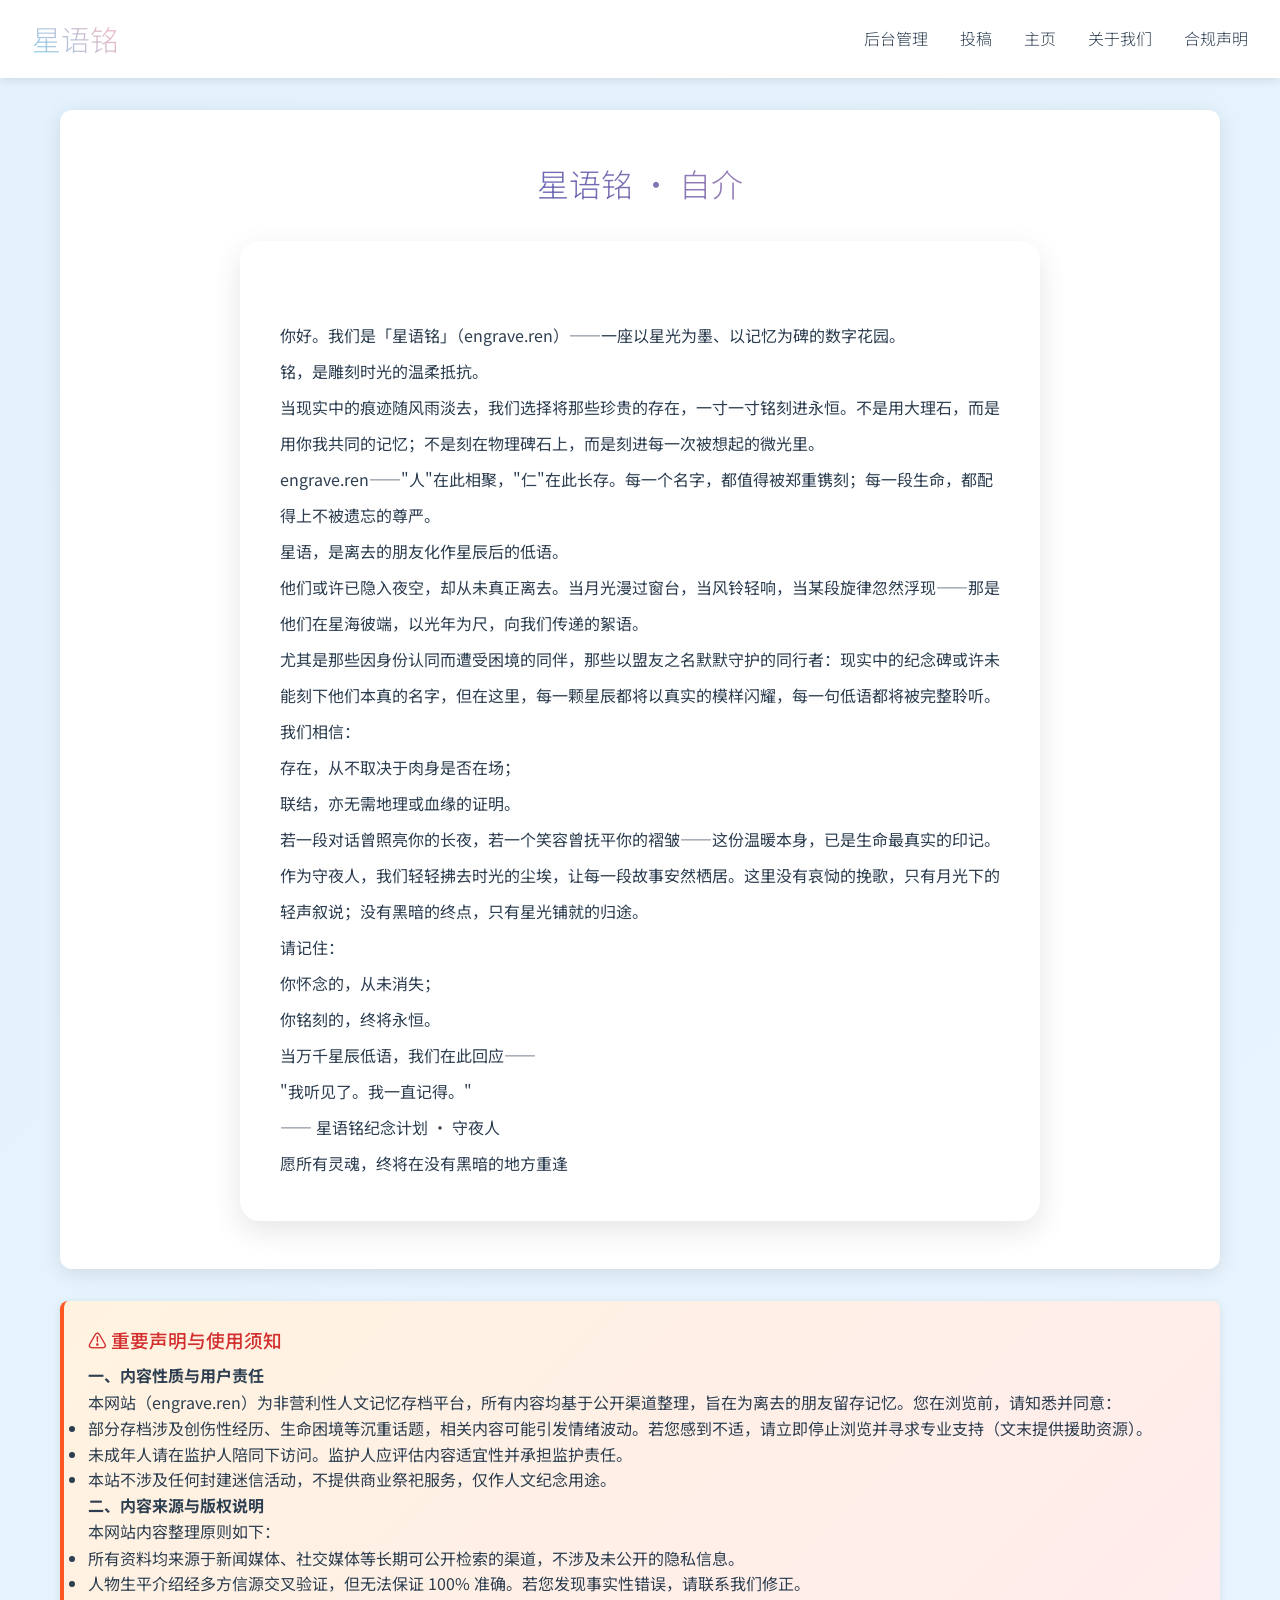
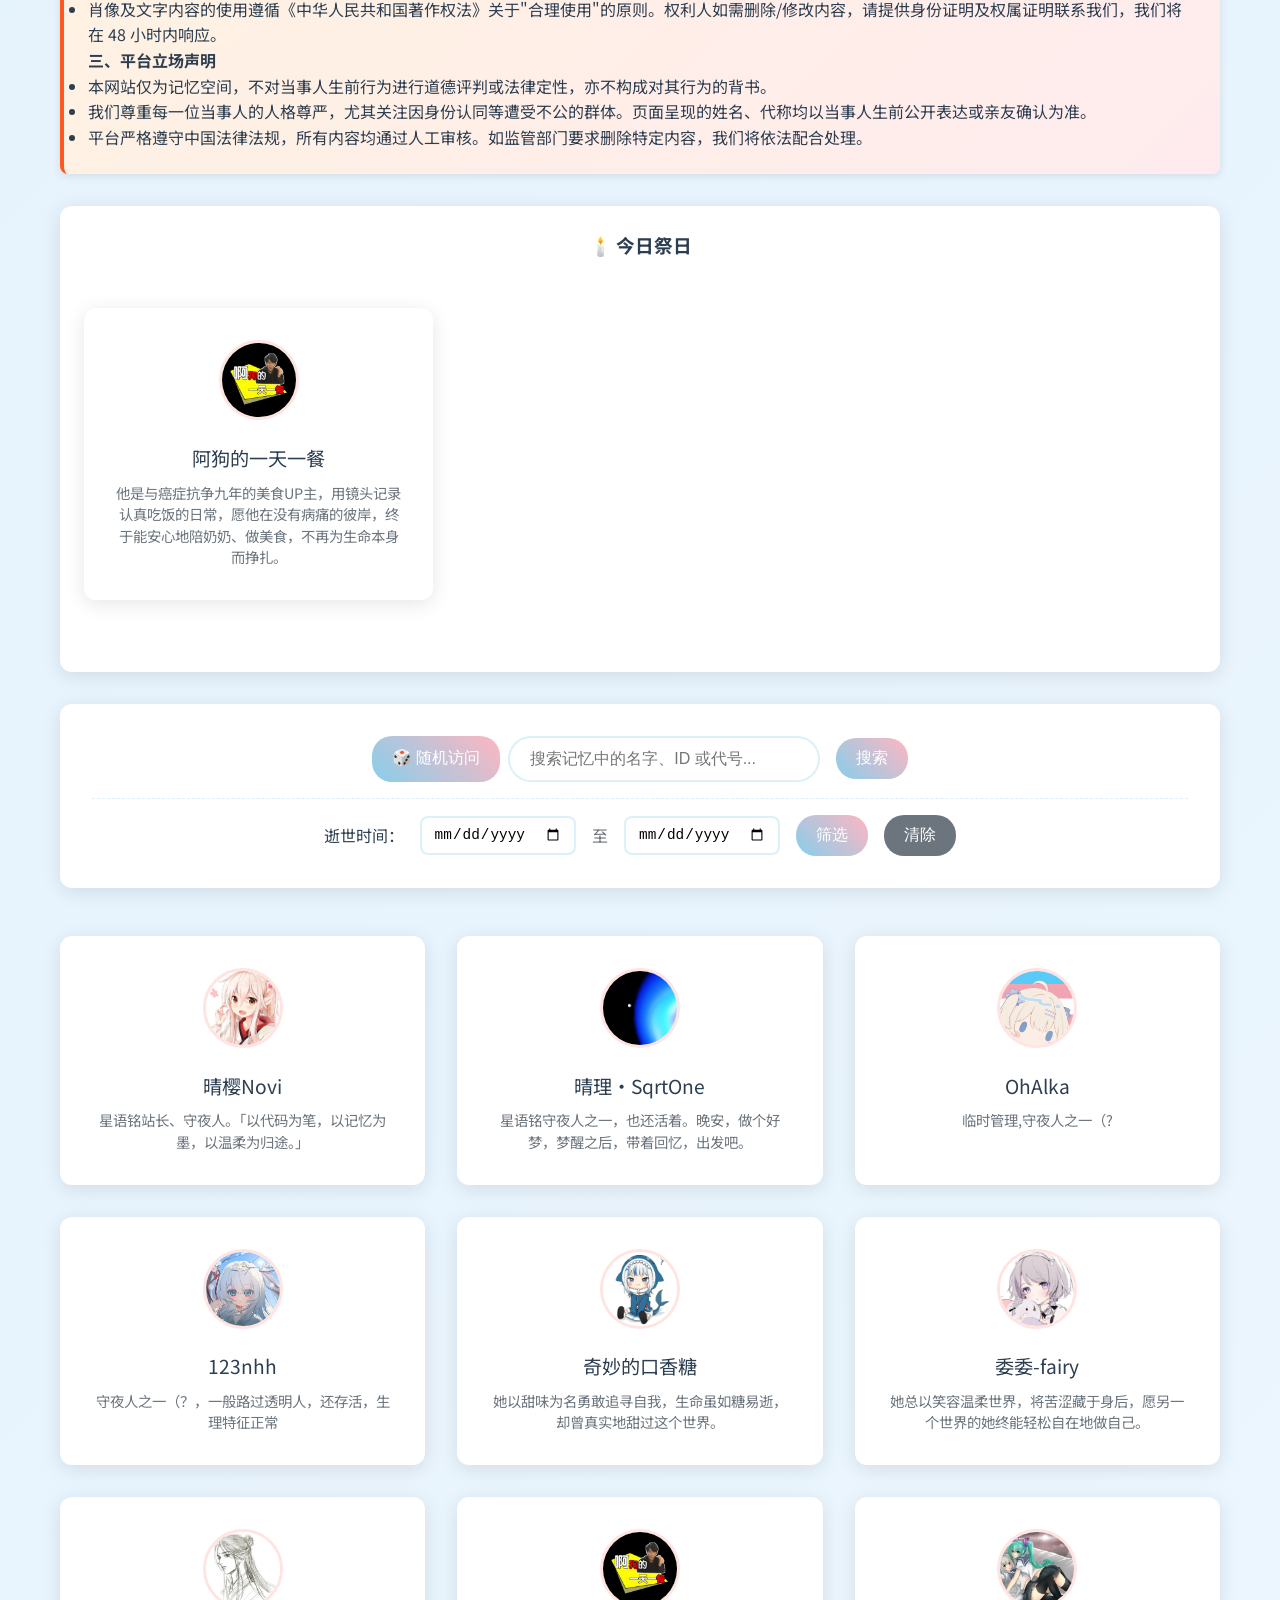
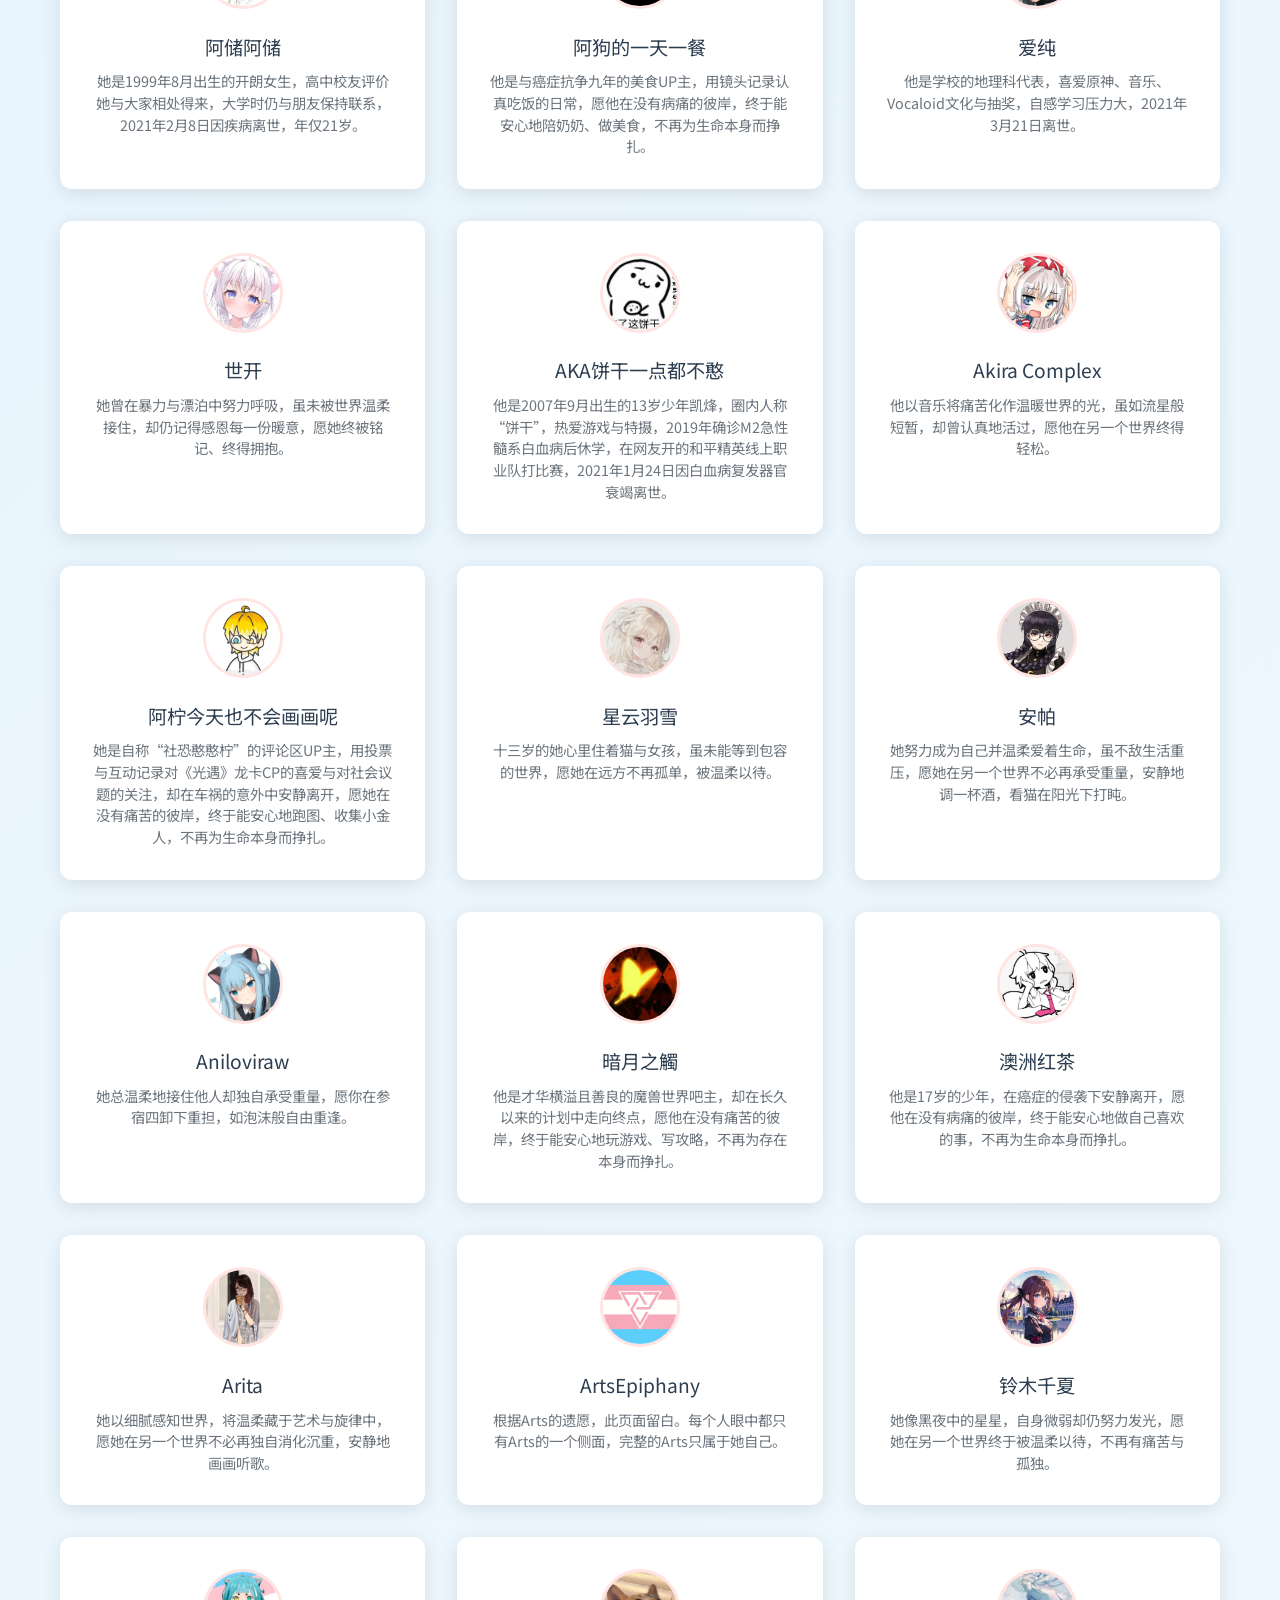
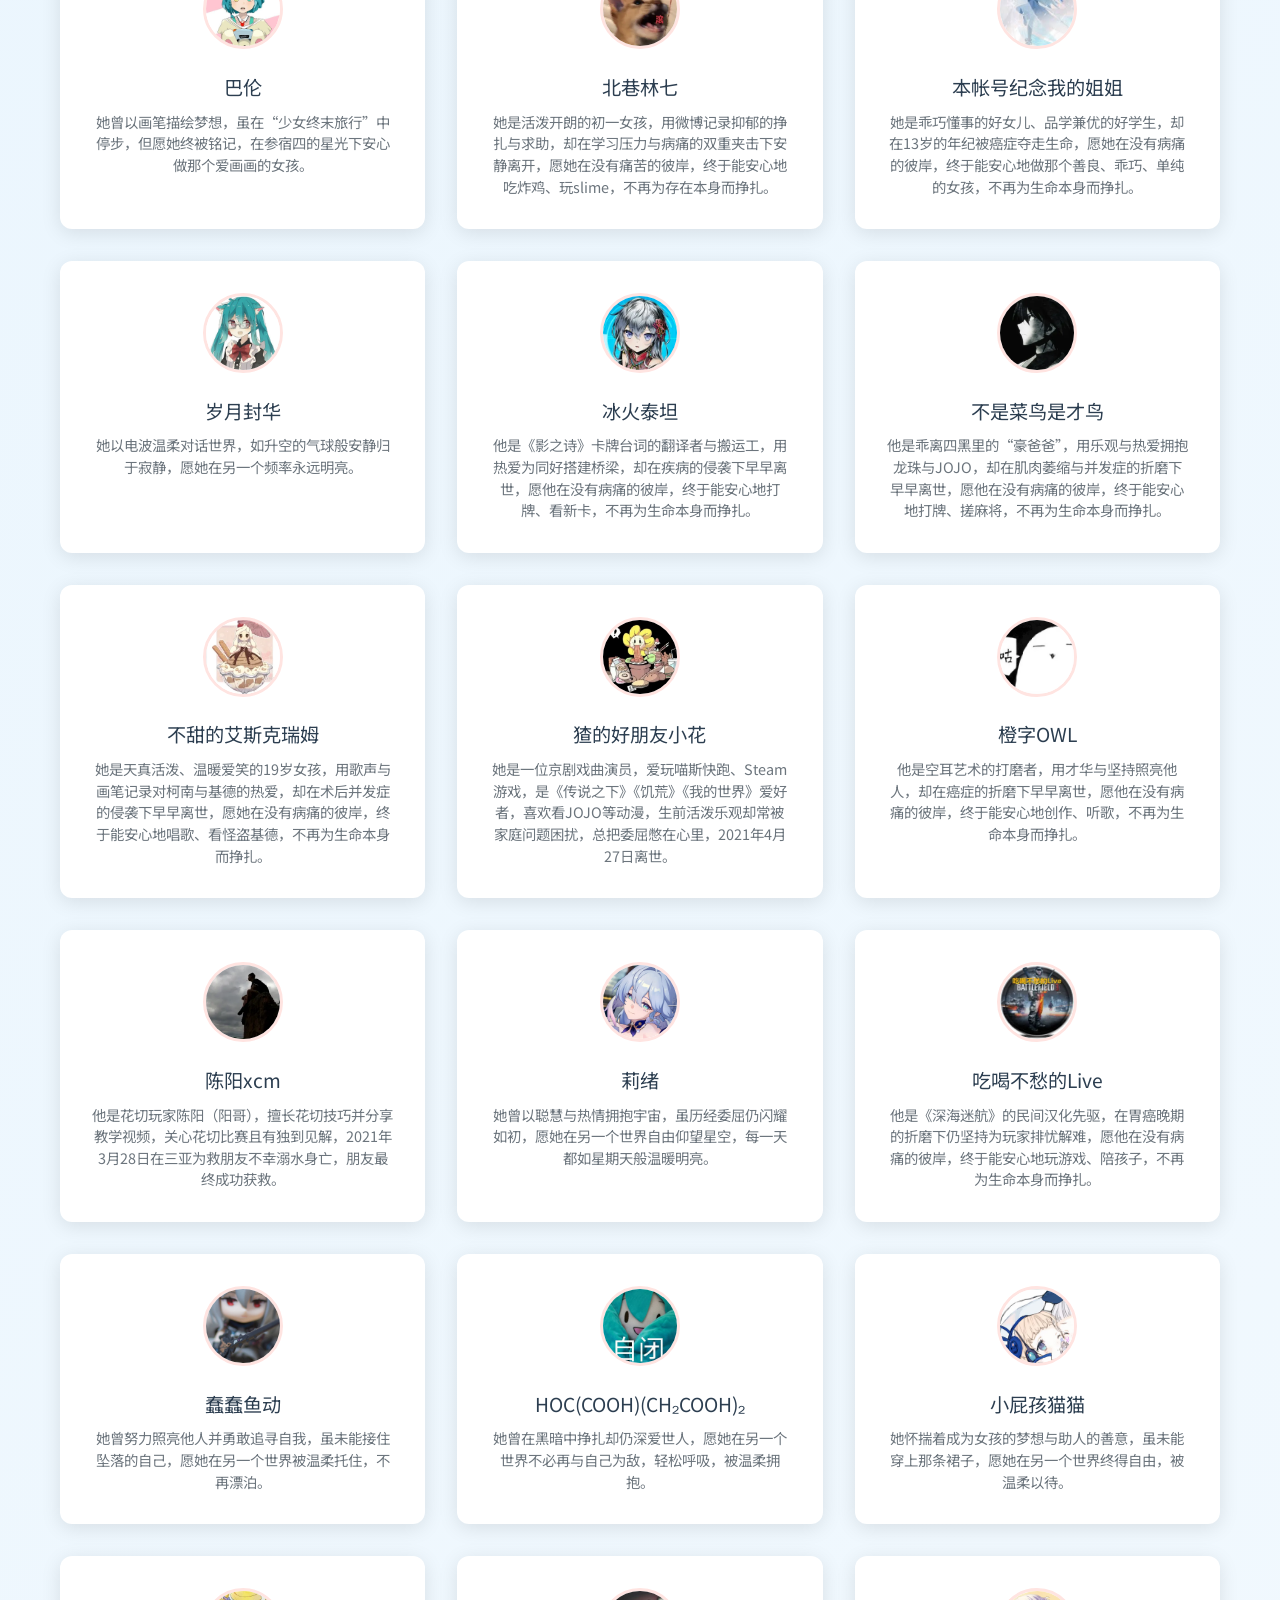
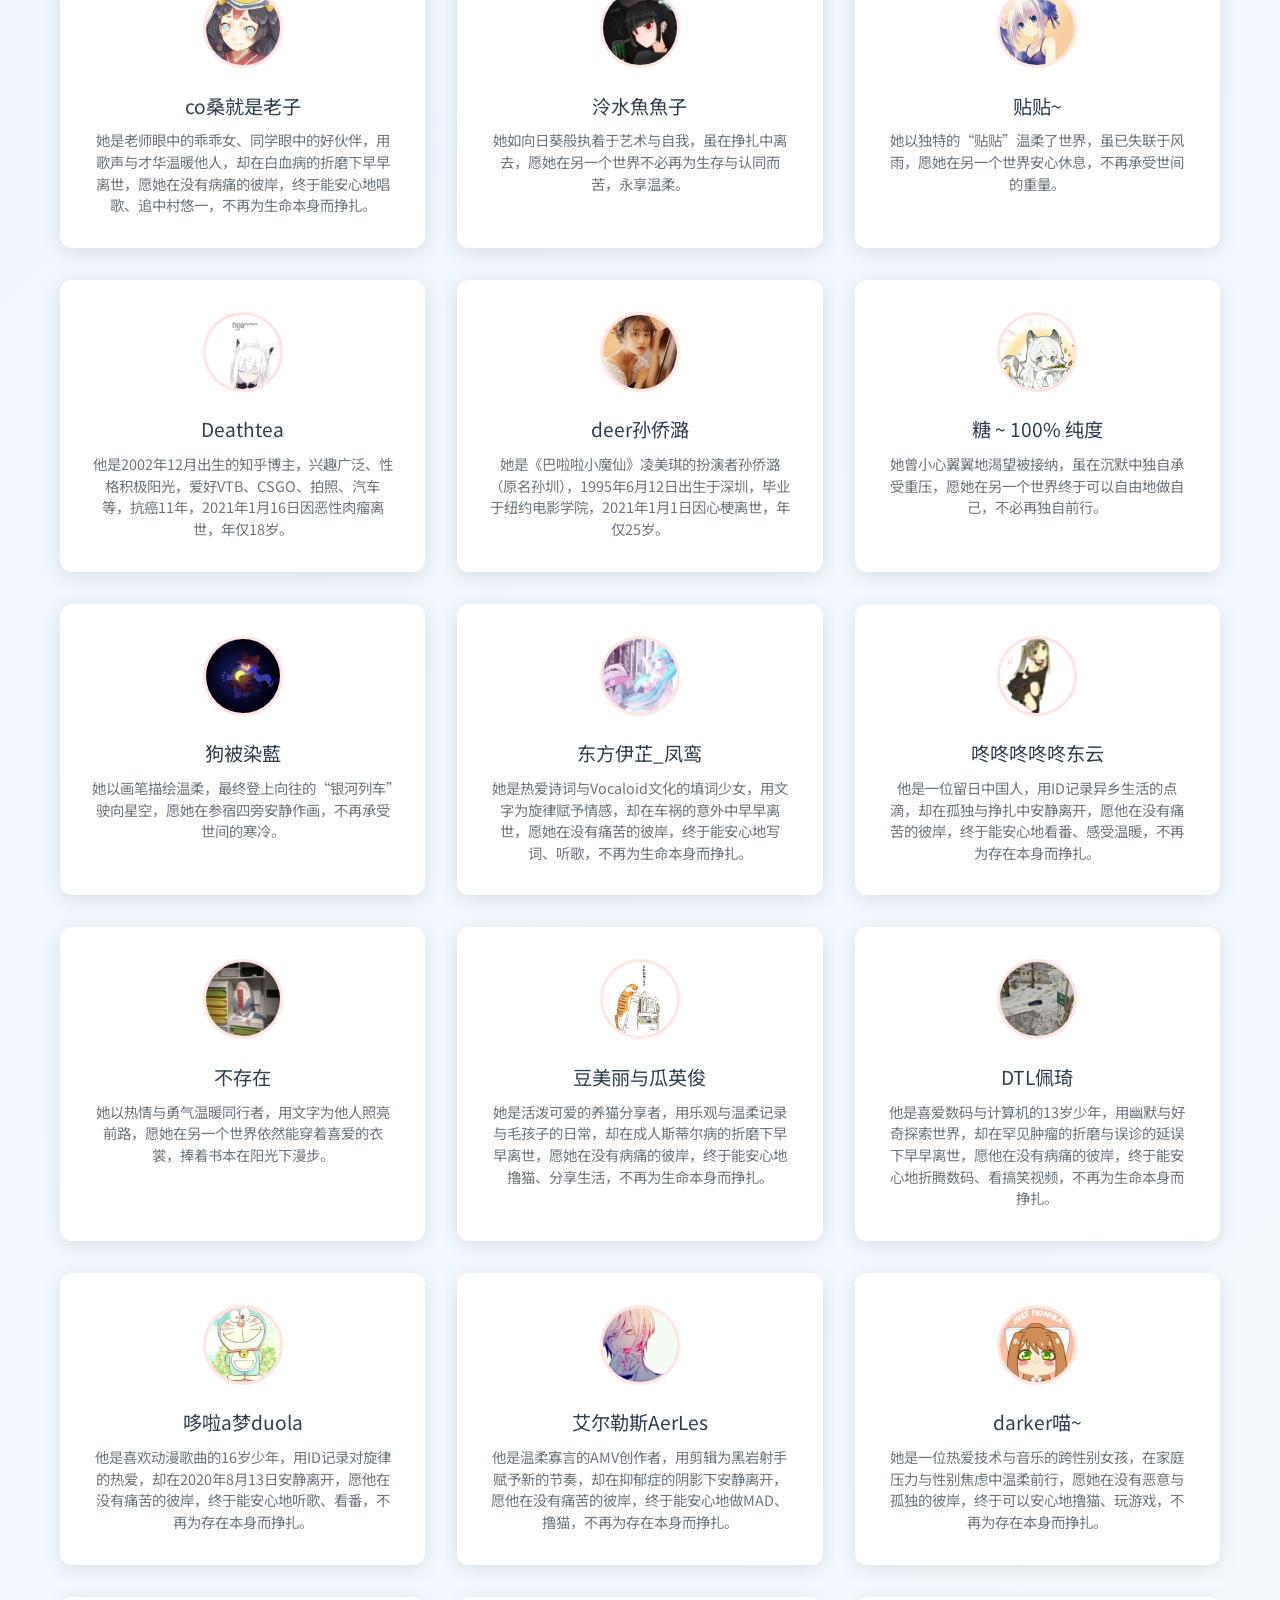
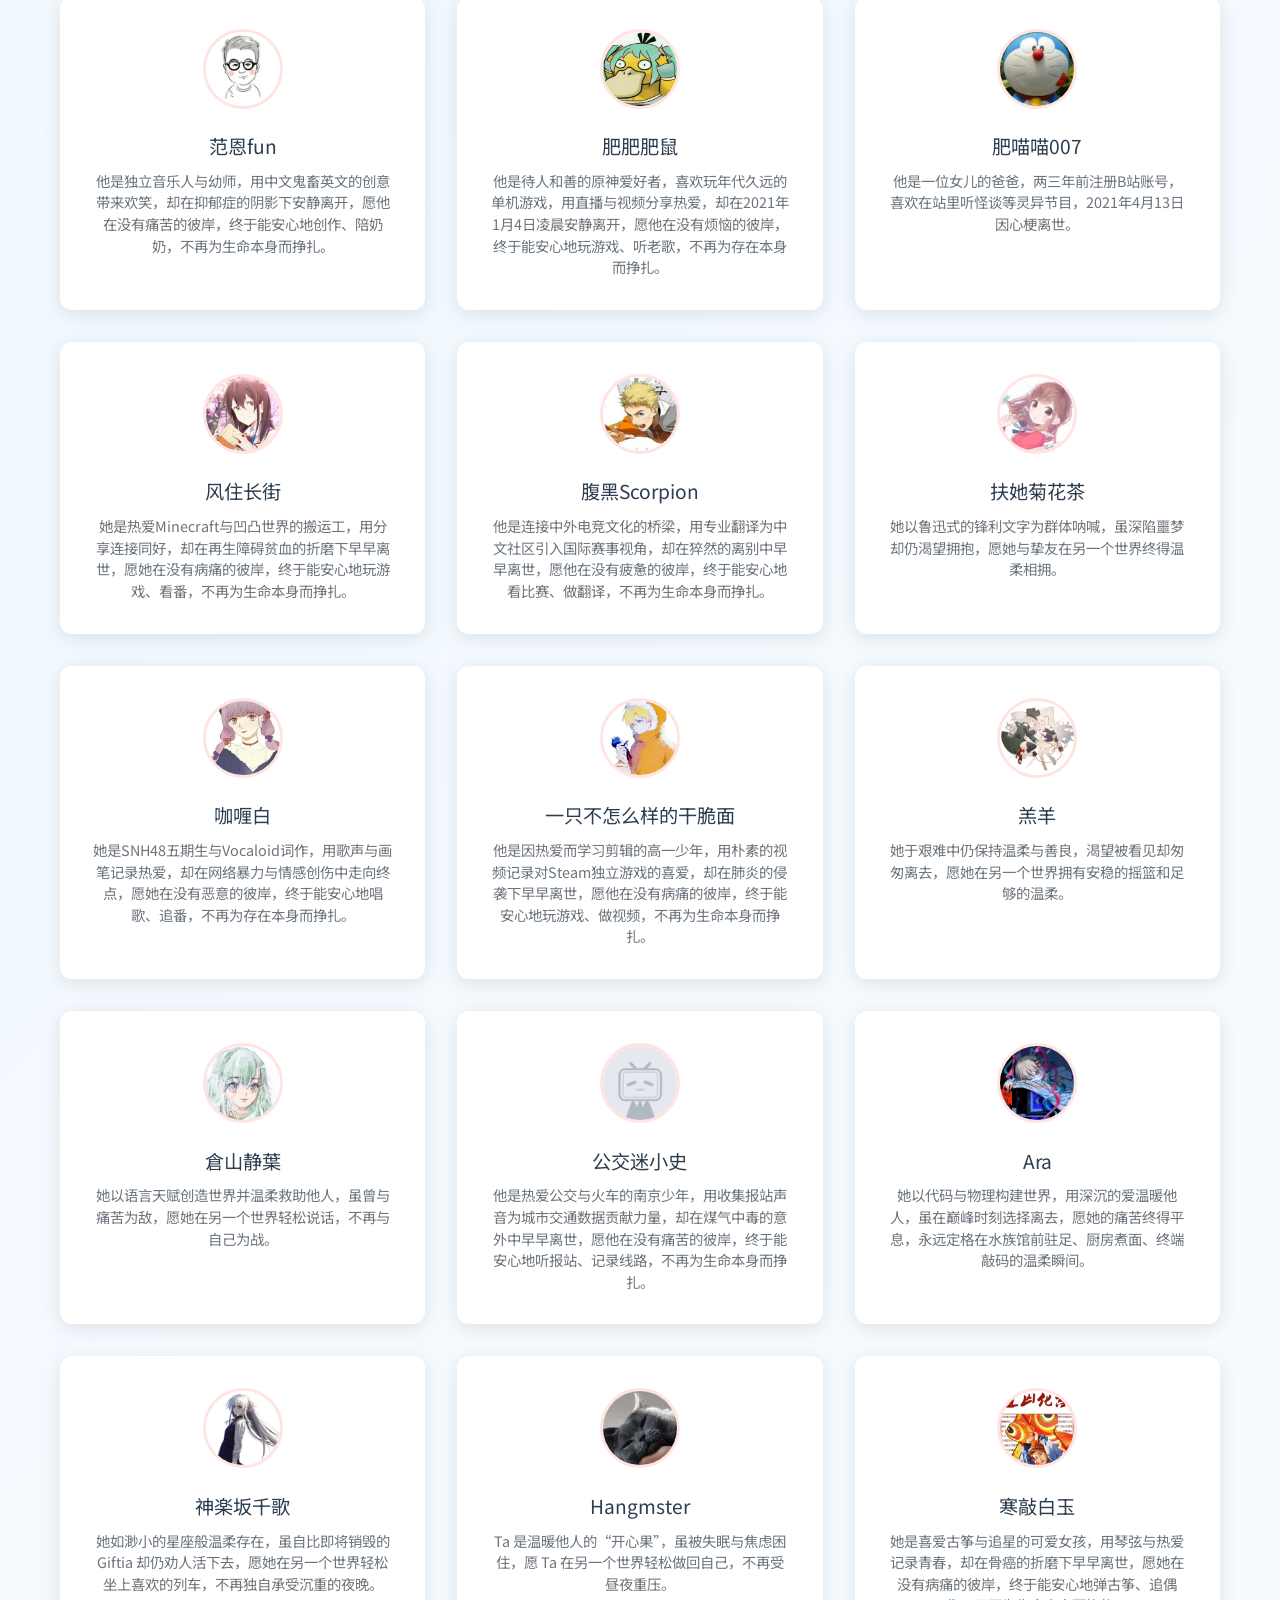
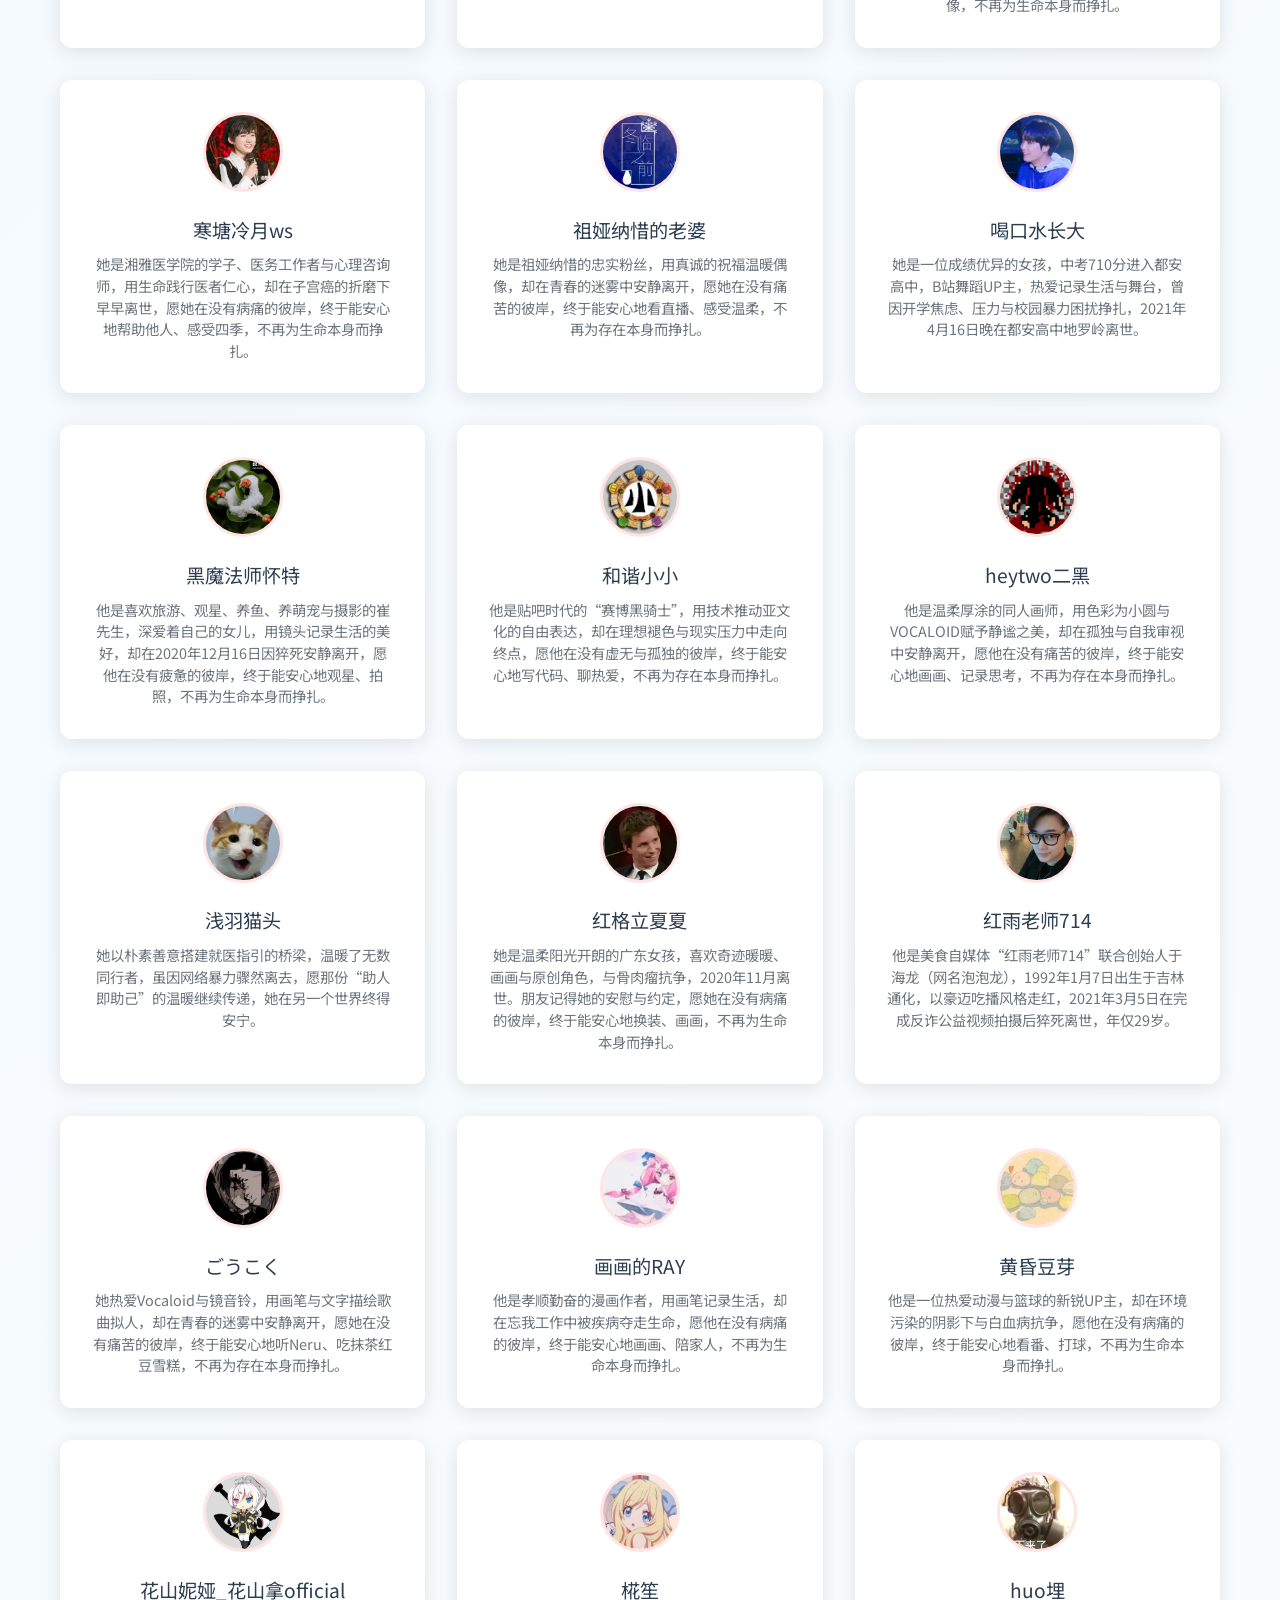
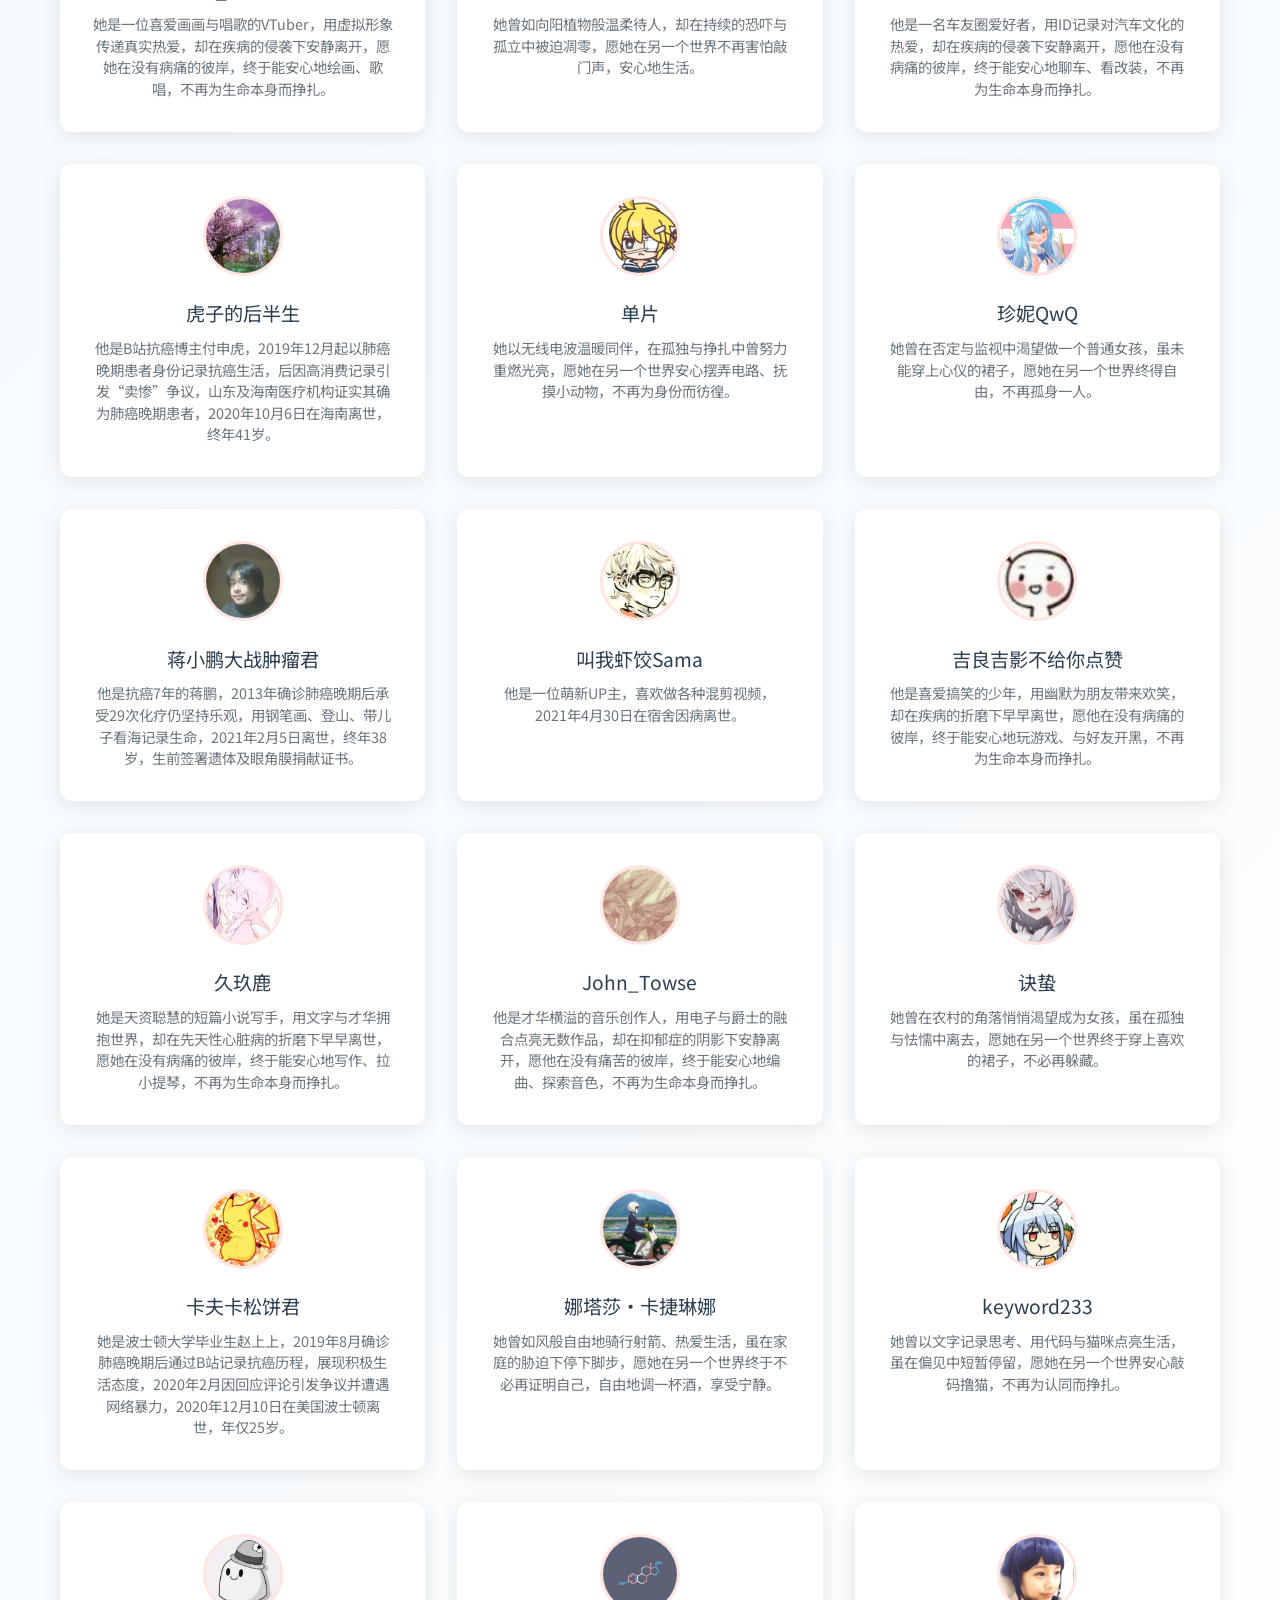
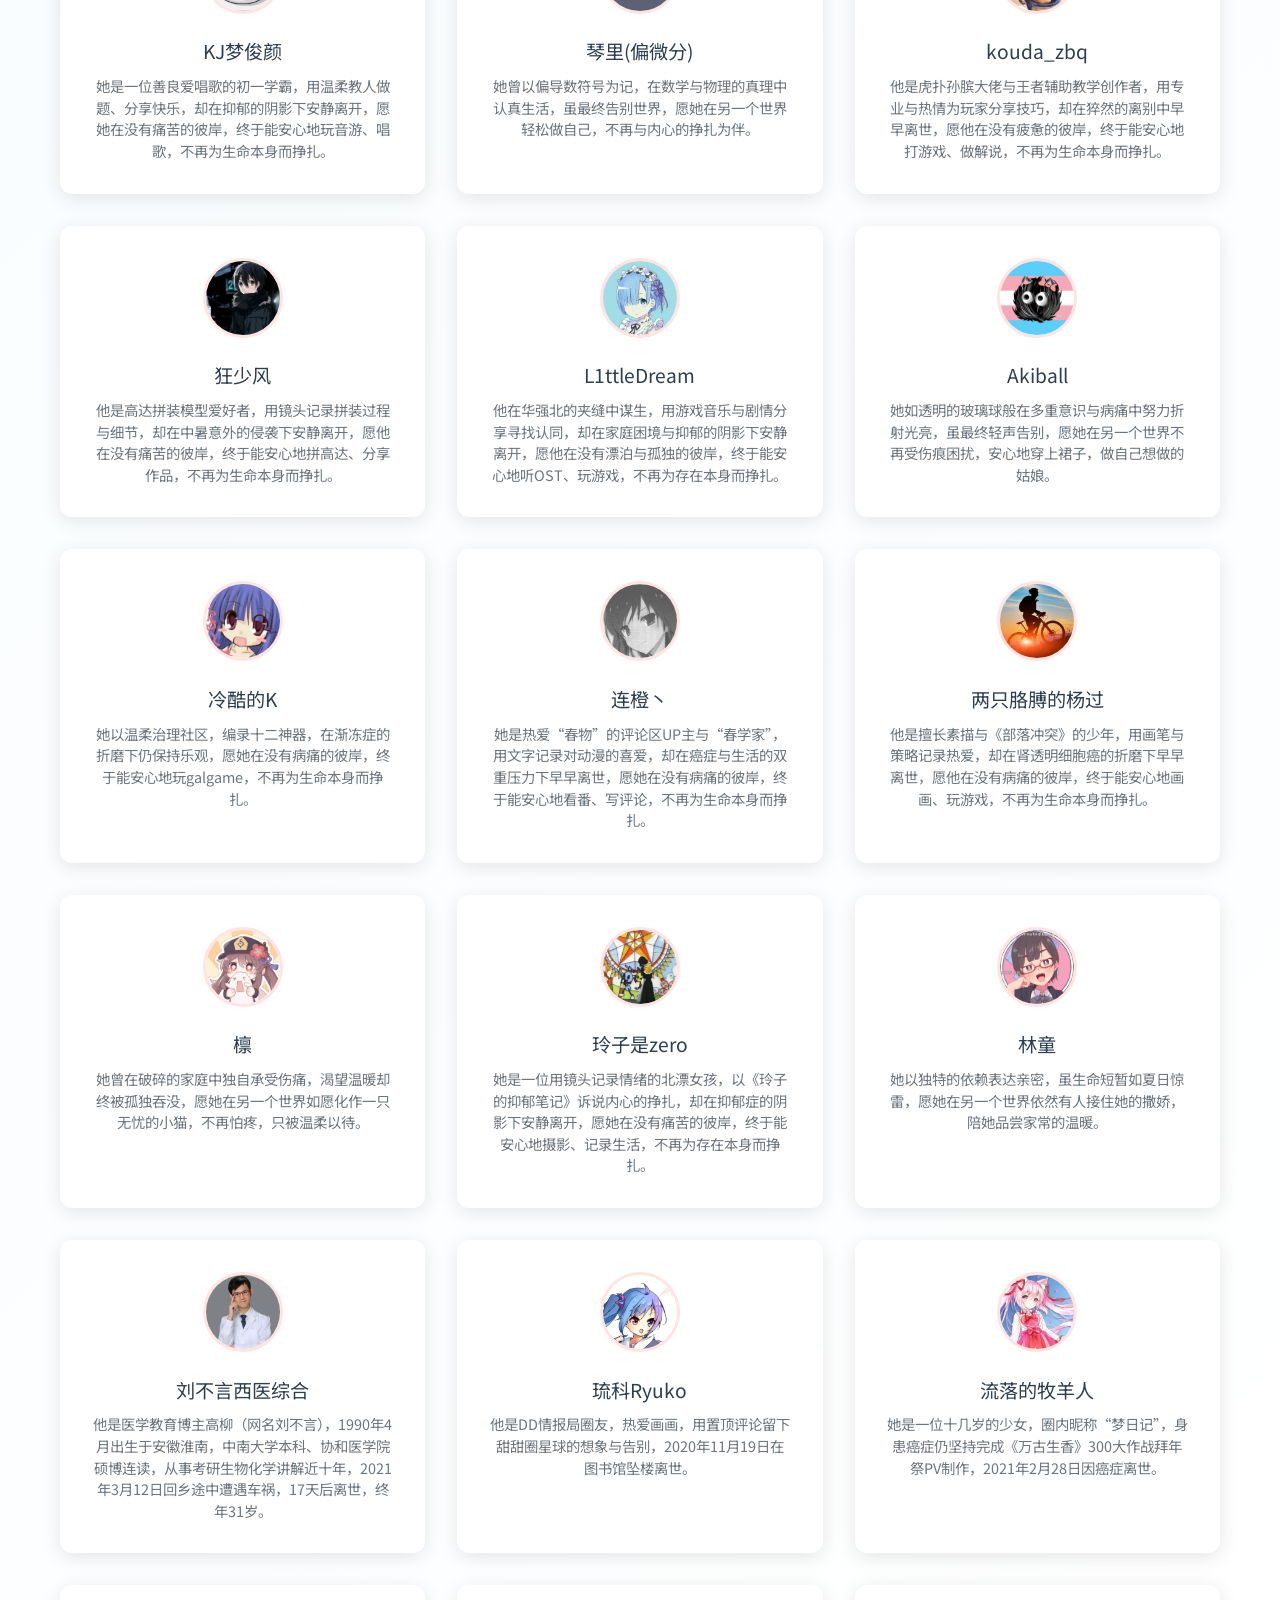
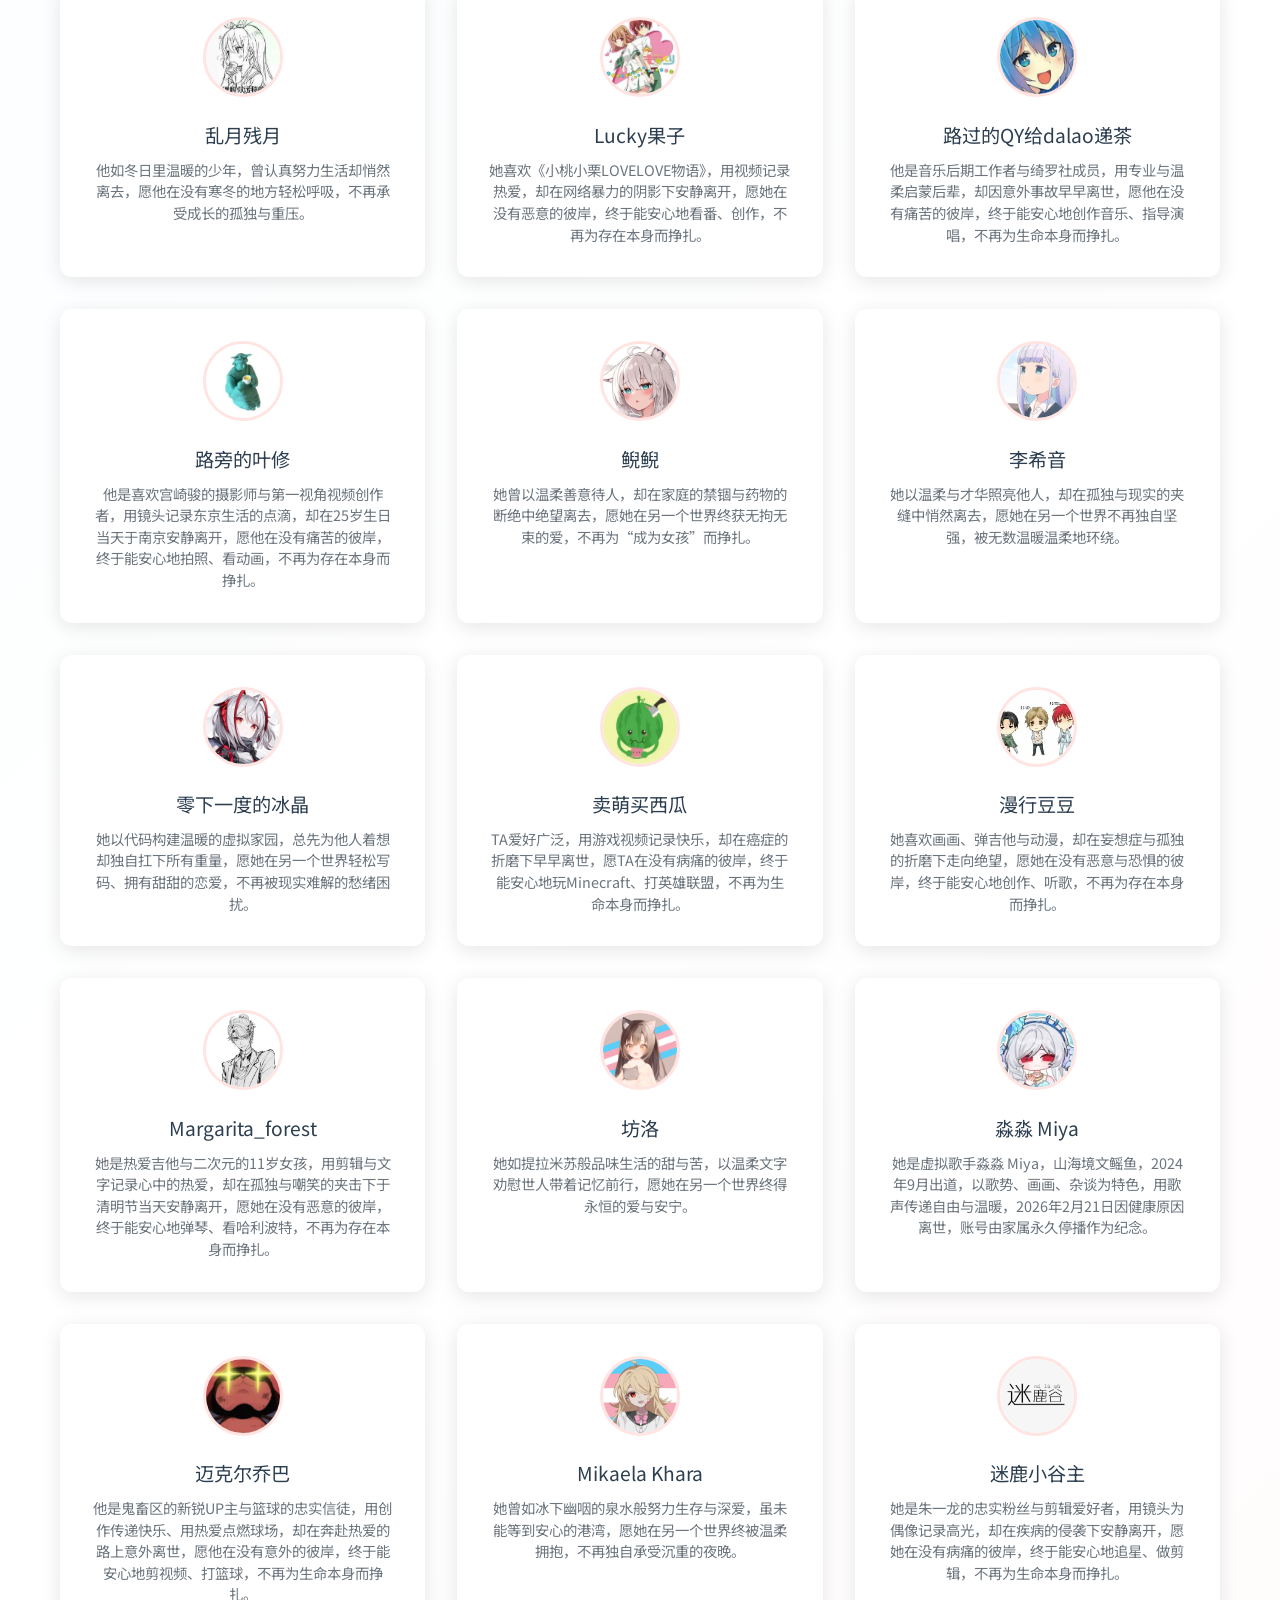
==== index.html @ eb5e846b "初始提交：星语铭纪念网站（前后端分离版）" ====
<!DOCTYPE html>
<html lang="zh-CN">

<head>
    <meta charset="UTF-8">
    <meta name="viewport" content="width=device-width, initial-scale=1.0">
    <title>星语铭 | 数字记忆花园</title>
    <meta name="description" content="星语铭 - 一个非营利性的数字记忆存档计划，铭记每一个珍贵的生命故事。">

    <!-- 样式表 -->
    <link rel="stylesheet" href="/css/style.css">

    <!-- 字体优化：增加系统字体 fallback，防止 Google 字体被阻断导致乱码 -->
    <link rel="preconnect" href="https://fonts.googleapis.com">
    <link rel="preconnect" href="https://fonts.gstatic.com" crossorigin>
    <link href="https://fonts.googleapis.com/css2?family=Noto+Sans+SC:wght@300;400;500&display=swap" rel="stylesheet">

    <link rel="icon" type="image/svg+xml" href="/favicon.svg">

    <style>
        /* 字体兜底策略：优先使用系统字体，确保国内访问速度 */
        body {
            font-family: 'Noto Sans SC', -apple-system, BlinkMacSystemFont, "Segoe UI", Roboto, "Helvetica Neue", Arial, sans-serif;
        }
    </style>
</head>

<body>
    <header>
        <nav>
            <div class="logo">星语铭</div>
            <ul class="nav-links">
                <li><a href="/admin">后台管理</a></li>
                <li><a href="/contribute.html">投稿</a></li>
                <li><a href="/">主页</a></li>
                <li><a href="/about.html">关于我们</a></li>
                <li><a href="/compliance.html">合规声明</a></li>
            </ul>
        </nav>
    </header>

    <main>
        <div class="container">
            <section class="intro-section">
                <h2>星语铭 · 自介</h2>
                <div class="intro-content">
                    你好。我们是「星语铭」（engrave.ren）——一座以星光为墨、以记忆为碑的数字花园。
                    铭，是雕刻时光的温柔抵抗。
                    当现实中的痕迹随风雨淡去，我们选择将那些珍贵的存在，一寸一寸铭刻进永恒。不是用大理石，而是用你我共同的记忆；不是刻在物理碑石上，而是刻进每一次被想起的微光里。
                    engrave.ren——"人"在此相聚，"仁"在此长存。每一个名字，都值得被郑重镌刻；每一段生命，都配得上不被遗忘的尊严。
                    星语，是离去的朋友化作星辰后的低语。
                    他们或许已隐入夜空，却从未真正离去。当月光漫过窗台，当风铃轻响，当某段旋律忽然浮现——那是他们在星海彼端，以光年为尺，向我们传递的絮语。
                    尤其是那些因身份认同而遭受困境的同伴，那些以盟友之名默默守护的同行者：现实中的纪念碑或许未能刻下他们本真的名字，但在这里，每一颗星辰都将以真实的模样闪耀，每一句低语都将被完整聆听。
                    我们相信：
                    存在，从不取决于肉身是否在场；
                    联结，亦无需地理或血缘的证明。
                    若一段对话曾照亮你的长夜，若一个笑容曾抚平你的褶皱——这份温暖本身，已是生命最真实的印记。
                    作为守夜人，我们轻轻拂去时光的尘埃，让每一段故事安然栖居。这里没有哀恸的挽歌，只有月光下的轻声叙说；没有黑暗的终点，只有星光铺就的归途。
                    请记住：
                    你怀念的，从未消失；
                    你铭刻的，终将永恒。
                    当万千星辰低语，我们在此回应——
                    "我听见了。我一直记得。"
                    —— 星语铭纪念计划 · 守夜人
                    愿所有灵魂，终将在没有黑暗的地方重逢
                </div>
            </section>

            <!-- 声明部分：措辞更温和，强调非迷信、非商业 -->
            <div class="warning-box">
                <h3>⚠ 重要声明与使用须知</h3>
                <h4>一、内容性质与用户责任</h4>
                <p>本网站（engrave.ren）为非营利性人文记忆存档平台，所有内容均基于公开渠道整理，旨在为离去的朋友留存记忆。您在浏览前，请知悉并同意：</p>
                <ul>
                    <li>部分存档涉及创伤性经历、生命困境等沉重话题，相关内容可能引发情绪波动。若您感到不适，请立即停止浏览并寻求专业支持（文末提供援助资源）。</li>
                    <li>未成年人请在监护人陪同下访问。监护人应评估内容适宜性并承担监护责任。</li>
                    <li>本站不涉及任何封建迷信活动，不提供商业祭祀服务，仅作人文纪念用途。</li>
                </ul>
                <h4>二、内容来源与版权说明</h4>
                <p>本网站内容整理原则如下：</p>
                <ul>
                    <li>所有资料均来源于新闻媒体、社交媒体等长期可公开检索的渠道，不涉及未公开的隐私信息。</li>
                    <li>人物生平介绍经多方信源交叉验证，但无法保证 100% 准确。若您发现事实性错误，请联系我们修正。</li>
                    <li>肖像及文字内容的使用遵循《中华人民共和国著作权法》关于"合理使用"的原则。权利人如需删除/修改内容，请提供身份证明及权属证明联系我们，我们将在 48 小时内响应。</li>
                </ul>
                <h4>三、平台立场声明</h4>
                <ul>
                    <li>本网站仅为记忆空间，不对当事人生前行为进行道德评判或法律定性，亦不构成对其行为的背书。</li>
                    <li>我们尊重每一位当事人的人格尊严，尤其关注因身份认同等遭受不公的群体。页面呈现的姓名、代称均以当事人生前公开表达或亲友确认为准。</li>
                    <li>平台严格遵守中国法律法规，所有内容均通过人工审核。如监管部门要求删除特定内容，我们将依法配合处理。</li>
                </ul>
            </div>

            <!-- 今日生日区 -->
            <section id="birthdaySection" style="display: none;">
                <div class="intro-section" style="padding: 1.5rem;">
                    <h3 style="text-align: center; margin-bottom: 1rem;">🎂 今日生日</h3>
                    <div class="profiles-grid" id="birthdayGrid"></div>
                </div>
            </section>

            <!-- 今日祭日区 -->
            <section id="anniversarySection" style="display: none;">
                <div class="intro-section" style="padding: 1.5rem;">
                    <h3 style="text-align: center; margin-bottom: 1rem;">🕯️ 今日祭日</h3>
                    <div class="profiles-grid" id="anniversaryGrid"></div>
                </div>
            </section>

            <!-- 搜索区：确保前端搜索不收集用户数据 -->
            <section class="search-section">
                <div style="display: flex; gap: 0.5rem; justify-content: center; flex-wrap: wrap;">
                    <button type="button" class="btn" id="randomBtn">🎲 随机访问</button>
                    <form class="search-form" id="searchForm"
                        style="flex: 1; min-width: 200px; max-width: 400px; display: flex;">
                        <input type="text" class="search-input" id="searchInput" placeholder="搜索记忆中的名字、ID 或代号...">
                        <button type="submit" class="btn">搜索</button>
                    </form>
                </div>

                <!-- 逝世时间范围搜索 -->
                <div
                    style="display: flex; gap: 1rem; justify-content: center; flex-wrap: wrap; align-items: center; margin-top: 1rem; padding-top: 1rem; border-top: 1px dashed var(--border-light);">
                    <span style="color: var(--text-dark);">逝世时间：</span>
                    <input type="date" id="passDateFrom" class="date-input" title="开始日期">
                    <span style="color: var(--text-light);">至</span>
                    <input type="date" id="passDateTo" class="date-input" title="结束日期">
                    <button type="button" class="btn" id="filterByDateBtn">筛选</button>
                    <button type="button" class="btn" id="clearDateFilterBtn"
                        style="background: var(--text-light);">清除</button>
                </div>
            </section>

            <section class="profiles-grid" id="profilesGrid">
                <div style="grid-column: 1 / -1; text-align: center; padding: 3rem;">
                    <p style="color: var(--text-light);">加载中...</p>
                </div>
            </section>

            <!-- 心理援助：保留，这是合规加分项 -->
            <section class="prevention-section">
                <h3>🌟 心理支持与援助资源</h3>
                <p>如果您正在经历困难时期，请记住您不是一个人。以下资源可以为您提供帮助：</p>
                <div class="prevention-resources">
                    <div class="resource-card">
                        <h4>📞 援助热线</h4>
                        <p>全国心理援助热线：<strong>400-161-9995</strong></p>
                        <p>北京心理危机研究与干预中心：<strong>800-810-1117</strong></p>
                    </div>
                    <div class="resource-card">
                        <h4>🏥 专业支持</h4>
                        <p>请及时就医，寻求专业心理咨询师或医生的帮助</p>
                    </div>
                    <div class="resource-card">
                        <h4>👥 社区陪伴</h4>
                        <p>联系当地心理健康中心或社区服务中心</p>
                    </div>
                </div>
            </section>

            <!-- 贡献区：引导至 GitHub，规避本站 UGC 风险 -->
            <section class="intro-section">
                <h3>🤝 如何贡献</h3>
                <p>如果您希望为星语铭贡献内容或提供帮助，欢迎在 GitHub 上提交：</p>
                <p style="text-align: center; margin-top: 1.5rem;">
                    <a href="https://github.com/engrave-ren/engrave-ren" class="btn" style="margin: 0 1rem;"
                        target="_blank" rel="noopener noreferrer">
                        GitHub 仓库
                    </a>
                    <a href="https://github.com/engrave-ren/engrave-ren/issues" class="btn" style="margin: 0 1rem;"
                        target="_blank" rel="noopener noreferrer">
                        提交 Issue
                    </a>
                </p>
            </section>
        </div>
    </main>

    <footer>
        <!-- 动态年份，避免未来时间 -->
        <p>&copy; <span id="year"></span> 星语铭 | 非营利性人文记忆计划</p>
        <p style="font-size: 0.8rem; color: #888;">本站托管于 GitHub Pages | 域名解析由阿里云提供</p>
    </footer>

    <script src="/js/main.js"></script>
    <script>
        // 动态年份
        document.getElementById('year').textContent = new Date().getFullYear();

        // 初始化加载
        document.addEventListener('DOMContentLoaded', function () {
            loadProfiles();
        });
    </script>
</body>

</html>
---- css/style.css ----
/* 星语铭 - Modern Minimalist Design */
* {
    margin: 0;
    padding: 0;
    box-sizing: border-box;
}

:root {
    --light-blue: #E3F2FD;
    --sky-blue: #87CEEB;
    --klein-blue: #002FA7;
    --light-pink: #FFE4E1;
    --coral-pink: #FFB6C1;
    --pure-white: #FFFFFF;
    --light-gray: #F8F9FA;
    --text-dark: #2C3E50;
    --text-light: #6C757D;
    --shadow: rgba(0, 0, 0, 0.1);
    --border-light: rgba(135, 206, 235, 0.3);
}

body {
    font-family: 'Segoe UI', Tahoma, Geneva, Verdana, sans-serif;
    line-height: 1.6;
    color: var(--text-dark);
    background: linear-gradient(135deg, var(--light-blue) 0%, var(--pure-white) 50%, var(--light-pink) 100%);
    min-height: 100vh;
}

.container {
    max-width: 1200px;
    margin: 0 auto;
    padding: 0 20px;
}

/* Header & Navigation */
header {
    background: var(--pure-white);
    box-shadow: 0 2px 10px var(--shadow);
    position: sticky;
    top: 0;
    z-index: 1000;
}

nav {
    display: flex;
    justify-content: space-between;
    align-items: center;
    padding: 1rem 2rem;
}

.logo {
    font-size: 1.8rem;
    font-weight: 300;
    background: linear-gradient(45deg, var(--sky-blue), var(--coral-pink));
    -webkit-background-clip: text;
    -webkit-text-fill-color: transparent;
    background-clip: text;
}

.nav-links {
    display: flex;
    list-style: none;
    gap: 2rem;
}

.nav-links a {
    text-decoration: none;
    color: var(--text-dark);
    font-weight: 300;
    transition: color 0.3s ease;
    position: relative;
}

.nav-links a:hover {
    color: var(--sky-blue);
}

.nav-links a::after {
    content: '';
    position: absolute;
    width: 0;
    height: 1px;
    bottom: -5px;
    left: 0;
    background: var(--coral-pink);
    transition: width 0.3s ease;
}

.nav-links a:hover::after {
    width: 100%;
}

/* Warning Box */
.warning-box {
    background: linear-gradient(135deg, #FFF3E0, #FFEBEE);
    border-left: 4px solid #FF5722;
    margin: 2rem 0;
    padding: 1.5rem;
    border-radius: 8px;
    box-shadow: 0 2px 8px var(--shadow);
}

.warning-box h3 {
    color: #D32F2F;
    margin-bottom: 0.5rem;
    font-weight: 500;
}

.warning-box p {
    color: var(--text-dark);
    line-height: 1.7;
}

/* Introduction Section */
.intro-section {
    background: var(--pure-white);
    border-radius: 12px;
    padding: 3rem;
    margin: 2rem 0;
    box-shadow: 0 4px 20px var(--shadow);
    text-align: center;
}

.intro-section h2 {
    font-size: 2rem;
    font-weight: 300;
    margin-bottom: 2rem;
    background: linear-gradient(45deg, var(--klein-blue), var(--coral-pink));
    -webkit-background-clip: text;
    -webkit-text-fill-color: transparent;
    background-clip: text;
}

.intro-content {
    background: var(--pure-white);
    padding: 2.5rem;
    border-radius: 20px;
    box-shadow: 0 10px 30px var(--shadow);
    max-width: 800px;
    margin: 0 auto;
    line-height: 2.25;
    color: var(--text-dark);
    text-align: left;
    white-space: pre-line;
}

/* Search Section */
.search-section {
    background: var(--pure-white);
    border-radius: 12px;
    padding: 2rem;
    margin: 2rem 0;
    box-shadow: 0 4px 20px var(--shadow);
}

.search-form {
    display: flex;
    gap: 1rem;
    flex-wrap: wrap;
    align-items: center;
    justify-content: center;
}

.search-input {
    flex: 1;
    max-width: 500px;
    padding: 12px 20px;
    border: 2px solid var(--border-light);
    border-radius: 25px;
    outline: none;
    transition: border-color 0.3s ease;
    font-size: 1rem;
}

.search-input:focus {
    border-color: var(--sky-blue);
}

/* Date Input Styles */
.date-input {
    padding: 8px 12px;
    border: 2px solid var(--border-light);
    border-radius: 8px;
    outline: none;
    font-size: 0.9rem;
    transition: border-color 0.3s ease;
}

.date-input:focus {
    border-color: var(--sky-blue);
}

/* Profile Cards Grid */
.profiles-grid {
    display: grid;
    grid-template-columns: repeat(auto-fill, minmax(300px, 1fr));
    gap: 2rem;
    margin: 3rem 0;
}

.profile-card {
    background: var(--pure-white);
    border-radius: 12px;
    padding: 2rem;
    box-shadow: 0 4px 20px var(--shadow);
    transition: transform 0.3s ease, box-shadow 0.3s ease;
    cursor: pointer;
    text-align: center;
}

.profile-card:hover {
    transform: translateY(-5px);
    box-shadow: 0 8px 30px var(--shadow);
}

.profile-avatar {
    width: 80px;
    height: 80px;
    border-radius: 50%;
    margin-bottom: 1rem;
    object-fit: cover;
    border: 3px solid var(--light-pink);
}

.profile-name {
    font-size: 1.2rem;
    font-weight: 400;
    color: var(--text-dark);
    margin-bottom: 0.5rem;
}

.profile-bio {
    color: var(--text-light);
    line-height: 1.5;
    font-size: 0.9rem;
}

/* Prevention Section */
.prevention-section {
    background: linear-gradient(135deg, var(--light-blue), var(--light-pink));
    border-radius: 12px;
    padding: 3rem;
    margin: 3rem 0;
    text-align: center;
}

.prevention-section h3 {
    color: var(--klein-blue);
    margin-bottom: 1.5rem;
    font-weight: 400;
}

.prevention-resources {
    display: flex;
    justify-content: space-around;
    flex-wrap: wrap;
    gap: 2rem;
    margin-top: 2rem;
}

.resource-card {
    background: var(--pure-white);
    padding: 1.5rem;
    border-radius: 8px;
    box-shadow: 0 2px 10px var(--shadow);
    flex: 1;
    min-width: 200px;
}

.resource-card h4 {
    color: var(--coral-pink);
    margin-bottom: 1rem;
}

.resource-card p {
    color: var(--text-dark);
    font-size: 0.9rem;
}

/* Footer */
footer {
    background: var(--pure-white);
    text-align: center;
    padding: 2rem;
    margin-top: 4rem;
    box-shadow: 0 -2px 10px var(--shadow);
}

footer a {
    color: var(--sky-blue);
    text-decoration: none;
    transition: color 0.3s ease;
}

footer a:hover {
    color: var(--coral-pink);
}

/* Responsive Design */
@media (max-width: 768px) {
    .nav-links {
        flex-direction: row;
        flex-wrap: wrap;
        gap: .4rem 1rem;
    }

    .intro-section {
        padding: 2rem;
    }

    .search-form {
        flex-direction: column;
    }

    .search-input {
        width: 100%;
    }

    .profiles-grid {
        grid-template-columns: 1fr;
    }

    .prevention-resources {
        flex-direction: column;
    }
}

/* Profile Page Styles */
.profile-header {
    background: var(--pure-white);
    border-radius: 12px;
    padding: 3rem;
    margin: 2rem 0;
    box-shadow: 0 4px 20px var(--shadow);
    text-align: center;
}

.profile-avatar-large {
    width: 150px;
    height: 150px;
    border-radius: 50%;
    object-fit: cover;
    border: 5px solid var(--light-pink);
    margin-bottom: 1.5rem;
}

.profile-info {
    margin-top: 2rem;
}

.profile-info-item {
    margin-bottom: 1rem;
    font-size: 1.1rem;
}

.profile-bio-section {
    background: var(--pure-white);
    border-radius: 12px;
    padding: 3rem;
    margin: 2rem 0;
    box-shadow: 0 4px 20px var(--shadow);
}

.profile-bio-section p {
    margin-top: 1em;
    margin-bottom: 1em;
}

.memories-section {
    background: var(--pure-white);
    border-radius: 12px;
    padding: 3rem;
    margin: 2rem 0;
    box-shadow: 0 4px 20px var(--shadow);
}

.memory-item {
    background: var(--light-gray);
    border-radius: 8px;
    padding: 1.5rem;
    margin-bottom: 1rem;
    border-left: 3px solid var(--coral-pink);
}

/* Buttons */
.btn {
    background: linear-gradient(45deg, var(--sky-blue), var(--coral-pink));
    color: var(--pure-white);
    padding: 10px 20px;
    border: none;
    border-radius: 20px;
    cursor: pointer;
    transition: transform 0.3s ease;
    font-size: 1rem;
    text-decoration: none;
    display: inline-block;
}

.btn:hover {
    transform: translateY(-2px);
}

/* Error page */
.error-container {
    text-align: center;
    padding: 4rem 2rem;
}

.error-container h1 {
    font-size: 6rem;
    color: var(--coral-pink);
    margin-bottom: 1rem;
}

.error-container p {
    font-size: 1.2rem;
    color: var(--text-light);
    margin-bottom: 2rem;
}

/* ========== Markdown 内容样式（GitHub 风格）========== */

/* 引用块 */
.profile-bio-section blockquote {
    border-left: 4px solid var(--coral-pink);
    background: var(--light-gray);
    margin: 1.5em 0;
    padding: 1em 1.5em;
    color: var(--text-light);
    border-radius: 0 8px 8px 0;
    font-style: italic;
}

.profile-bio-section blockquote p {
    margin: 0.5em 0;
}

.profile-bio-section blockquote> :first-child {
    margin-top: 0;
}

.profile-bio-section blockquote> :last-child {
    margin-bottom: 0;
}

/* 代码块 */
.profile-bio-section pre {
    background: #f6f8fa;
    border: 1px solid var(--border-light);
    border-radius: 6px;
    padding: 16px;
    overflow: auto;
    font-size: 85%;
    line-height: 1.45;
    margin: 1em 0;
}

.profile-bio-section code {
    background: rgba(135, 206, 235, 0.2);
    padding: 0.2em 0.4em;
    border-radius: 3px;
    font-size: 85%;
    font-family: 'SFMono-Regular', Consolas, 'Liberation Mono', Menlo, monospace;
    margin: 0;
}

.profile-bio-section pre code {
    background: transparent;
    padding: 0;
    font-size: 100%;
}

/* 表格 */
.profile-bio-section table {
    border-collapse: collapse;
    width: 100%;
    margin: 1em 0;
    border-radius: 6px;
    overflow: hidden;
}

.profile-bio-section table th,
.profile-bio-section table td {
    border: 1px solid var(--border-light);
    padding: 10px 14px;
    text-align: left;
}

.profile-bio-section table th {
    background: var(--light-blue);
    font-weight: 600;
    color: var(--klein-blue);
}

.profile-bio-section table tr:nth-child(even) {
    background: var(--light-gray);
}

/* 列表 */
.profile-bio-section ul,
.profile-bio-section ol {
    padding-left: 2em;
    margin: 1em 0;
}

.profile-bio-section ul li,
.profile-bio-section ol li {
    margin: 0.5em 0;
    line-height: 1.8;
}

.profile-bio-section ul {
    list-style-type: disc;
}

.profile-bio-section ol {
    list-style-type: decimal;
}

/* 标题 */
.profile-bio-section h1,
.profile-bio-section h2,
.profile-bio-section h3,
.profile-bio-section h4,
.profile-bio-section h5,
.profile-bio-section h6 {
    margin-top: 1.5em;
    margin-bottom: 1em;
    font-weight: 600;
    line-height: 1.25;
    color: var(--text-dark);
}

.profile-bio-section h1 {
    font-size: 2em;
    border-bottom: 2px solid var(--border-light);
    padding-bottom: 0.3em;
}

.profile-bio-section h2 {
    font-size: 1.5em;
    border-bottom: 1px solid var(--border-light);
    padding-bottom: 0.3em;
}

.profile-bio-section h3 {
    font-size: 1.25em;
}

/* 链接 */
.profile-bio-section a {
    color: var(--sky-blue);
    text-decoration: none;
    border-bottom: 1px solid transparent;
    transition: border-color 0.2s ease;
}

.profile-bio-section a:hover {
    border-bottom-color: var(--coral-pink);
}

/* 图片 */
.profile-bio-section img {
    max-width: 100%;
    height: auto;
    border-radius: 6px;
    margin: 1em 0;
    box-shadow: 0 2px 8px var(--shadow);
}

/* 水平线 */
.profile-bio-section hr {
    border: none;
    border-top: 2px solid var(--border-light);
    margin: 2em 0;
}

/* 任务列表 */
.profile-bio-section input[type="checkbox"] {
    margin-right: 0.5em;
}

/* 强调 */
.profile-bio-section strong {
    font-weight: 600;
    color: var(--klein-blue);
}

.profile-bio-section em {
    font-style: italic;
    color: var(--text-light);
}

/* ========== Mobile Optimization (UA Phone) ========== */
@media (max-width: 768px) {
    .container {
        padding: 0 14px;
    }

    nav {
        flex-wrap: wrap;
        gap: .4rem 1rem;
        padding: .6rem .9rem;
    }

    .logo {
        font-size: 1.4rem;
    }

    .nav-links a {
        font-size: .9rem;
    }

    /* 资料页 */
    .profile-header,
    .profile-bio-section,
    .memories-section {
        padding: 1.5rem;
        margin: 1.2rem 0;
    }

    .profile-avatar-large {
        width: 110px;
        height: 110px;
        border-width: 4px;
        margin-bottom: 1rem;
    }

    .profile-info-item {
        font-size: 1rem;
        word-break: break-all;
    }

    /* Markdown 正文 */
    .profile-bio-section h1 {
        font-size: 1.45em;
    }

    .profile-bio-section h2 {
        font-size: 1.25em;
    }

    .profile-bio-section pre {
        padding: 12px;
        font-size: 80%;
    }

    .profile-bio-section ul,
    .profile-bio-section ol {
        padding-left: 1.4em;
    }

    .profile-bio-section table {
        display: block;
        overflow-x: auto;
        -webkit-overflow-scrolling: touch;
    }

    .profile-bio-section table th,
    .profile-bio-section table td {
        padding: 7px 10px;
        white-space: nowrap;
    }

    .memory-item {
        padding: 1rem;
    }

    /* 首页声明框 */
    .warning-box {
        padding: 1.2rem;
    }

    /* 错误页 */
    .error-container h1 {
        font-size: 4rem;
    }

    .btn {
        padding: 10px 18px;
    }
}

@media (max-width: 480px) {
    .profile-header,
    .profile-bio-section,
    .memories-section {
        padding: 1.1rem;
        border-radius: 10px;
    }

    .profile-avatar-large {
        width: 96px;
        height: 96px;
    }

    .nav-links {
        gap: .3rem .8rem;
    }

    .nav-links a {
        font-size: .85rem;
    }
}
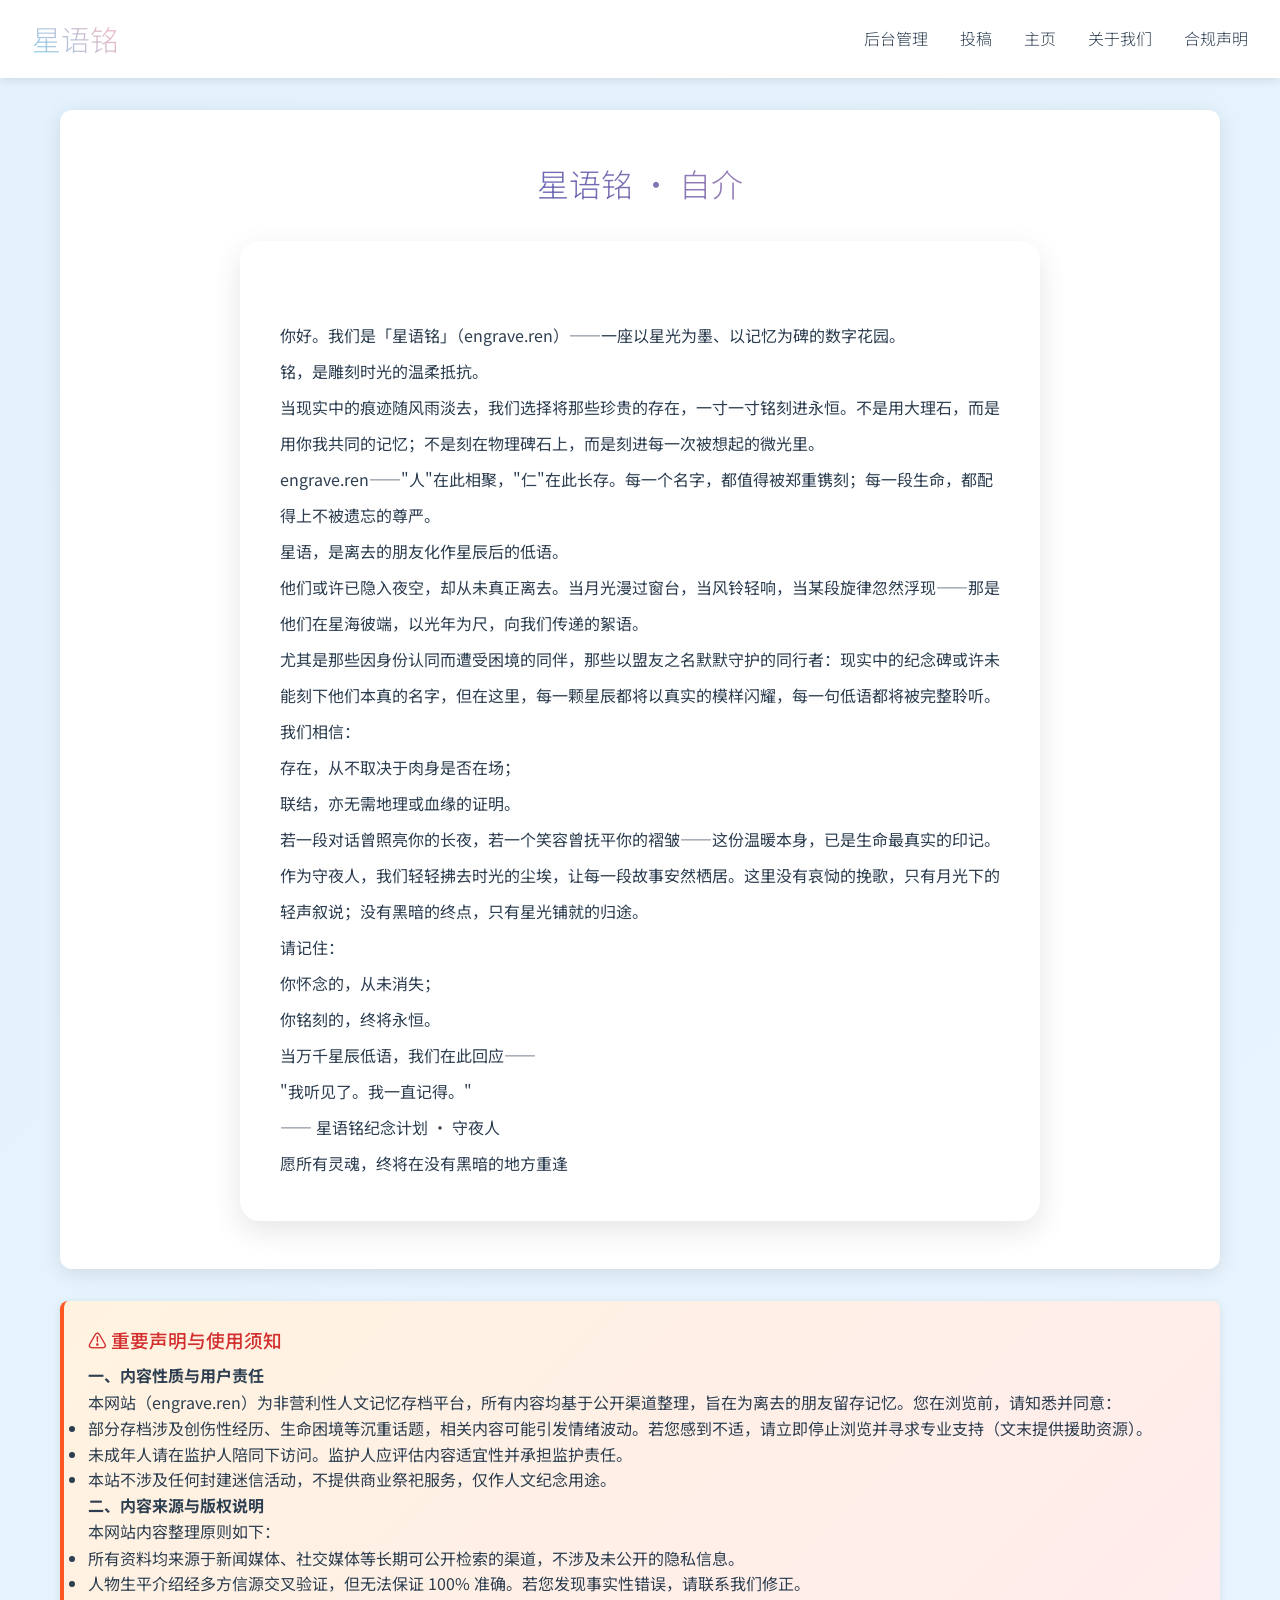
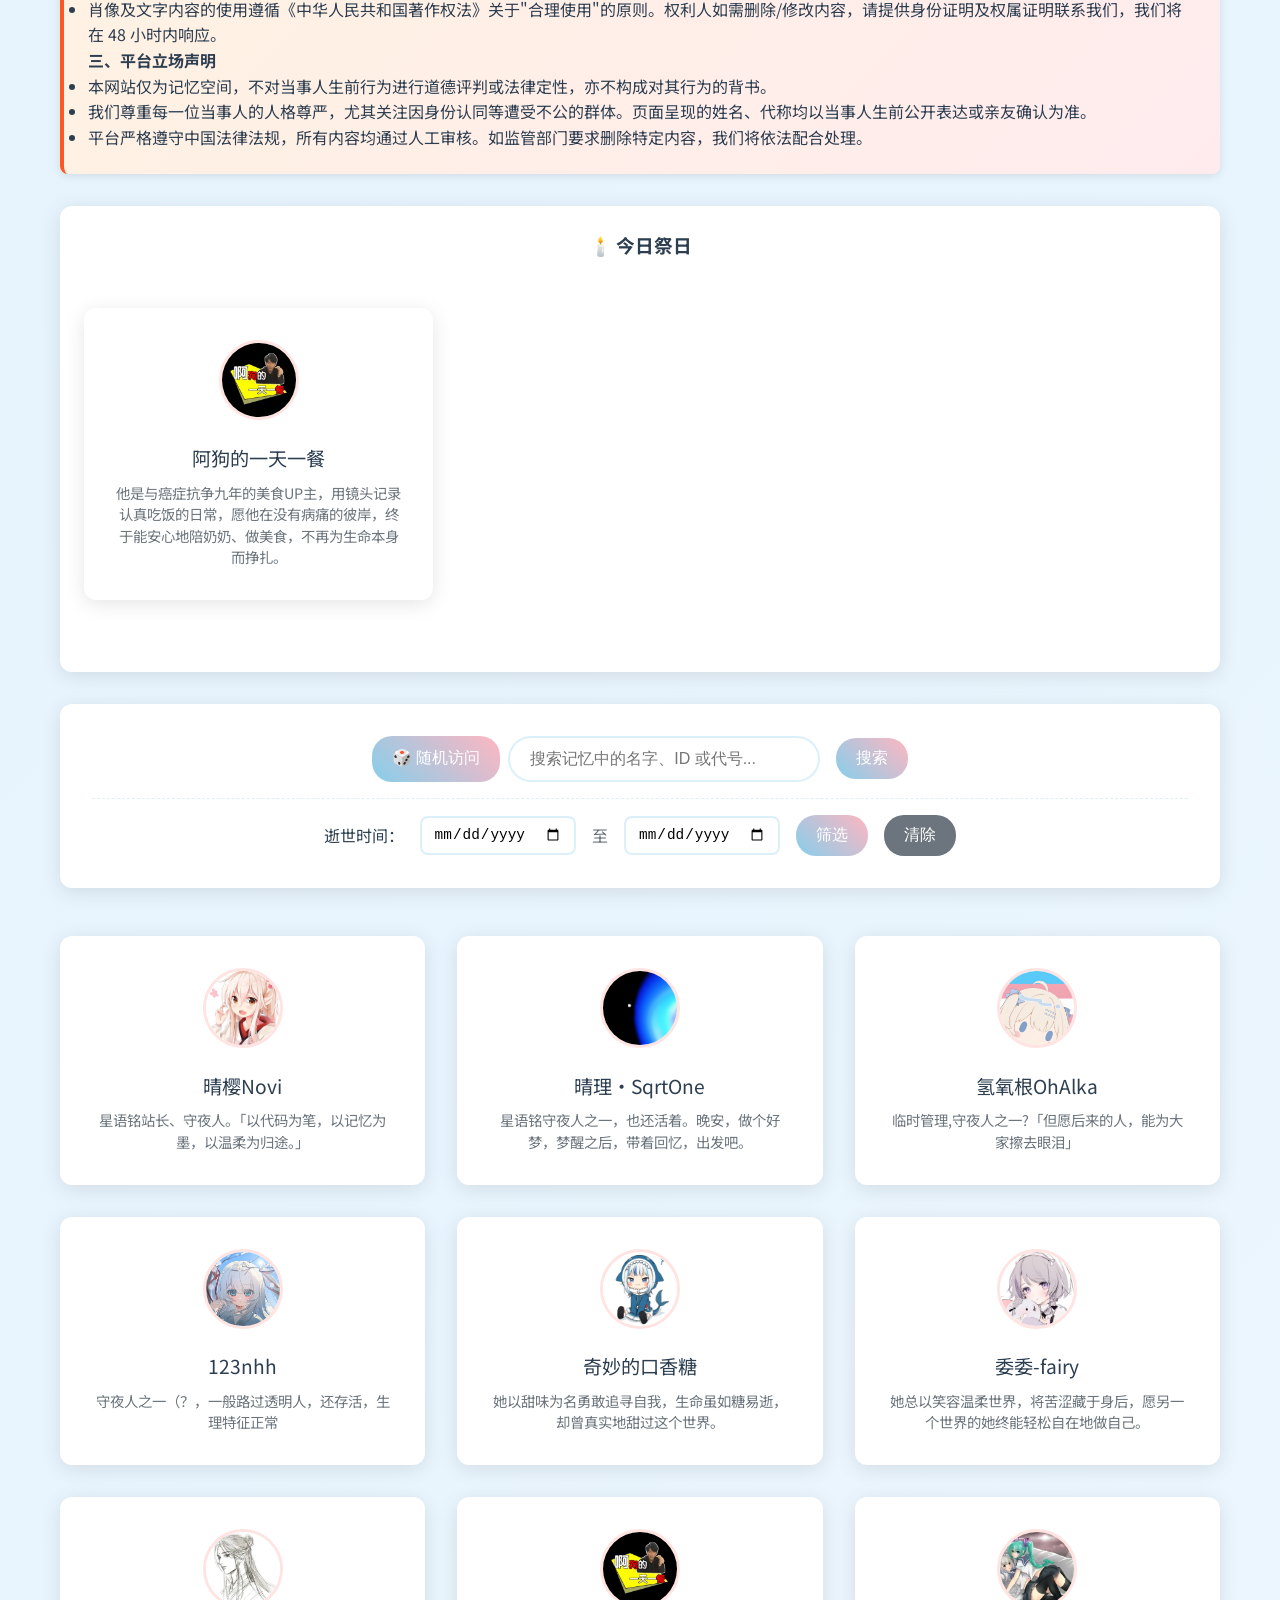
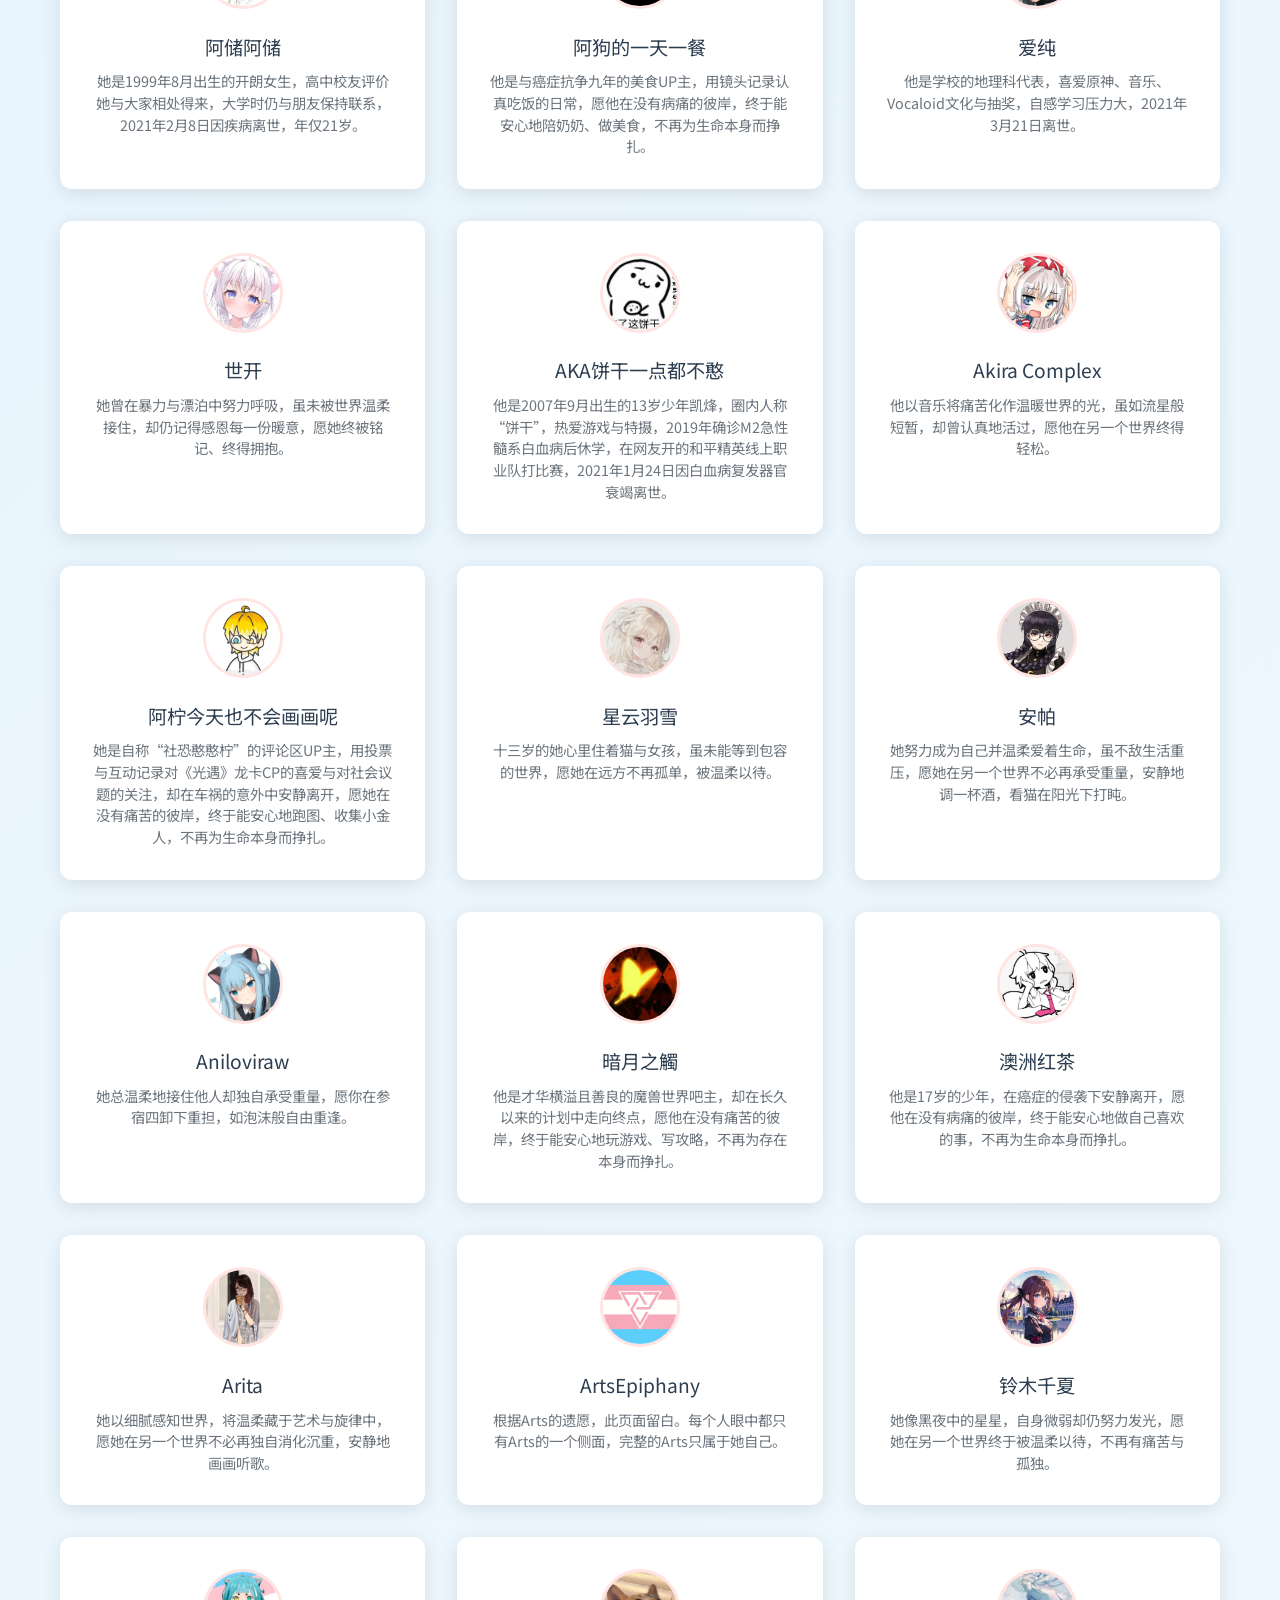
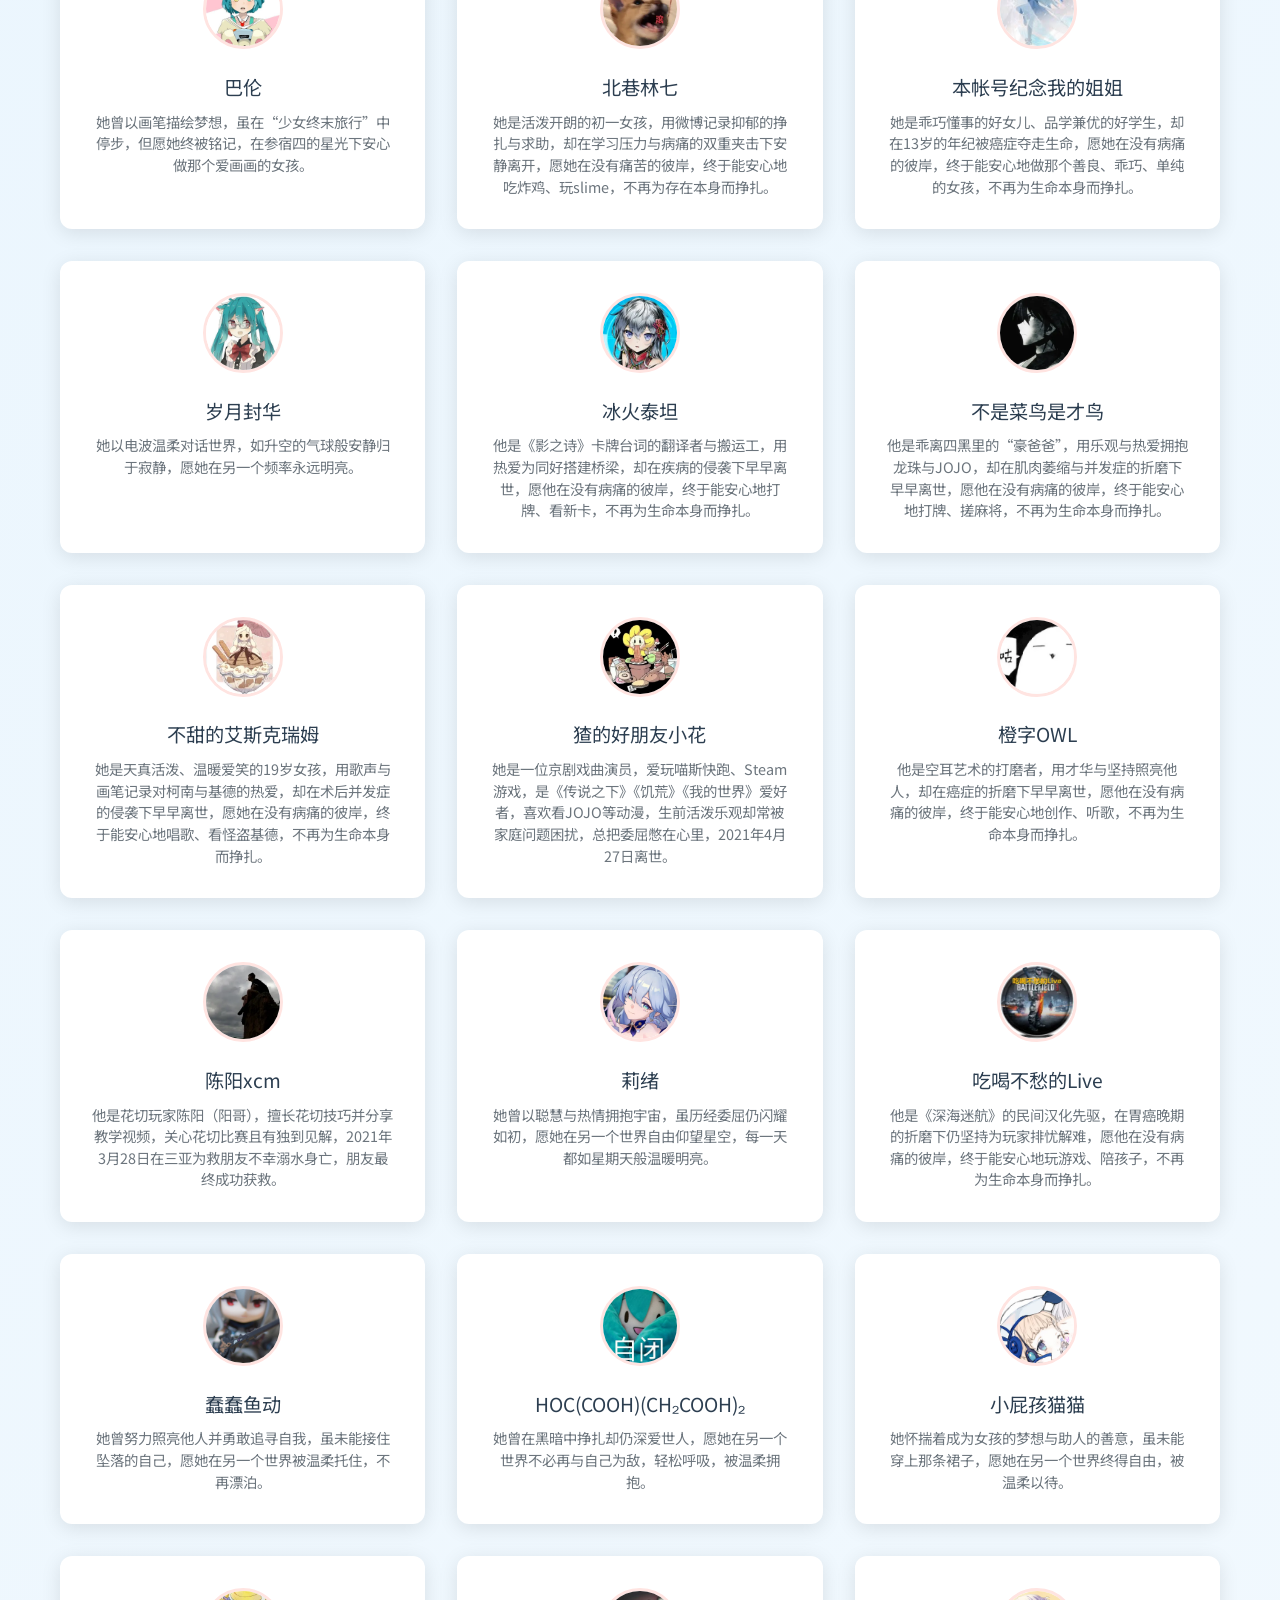
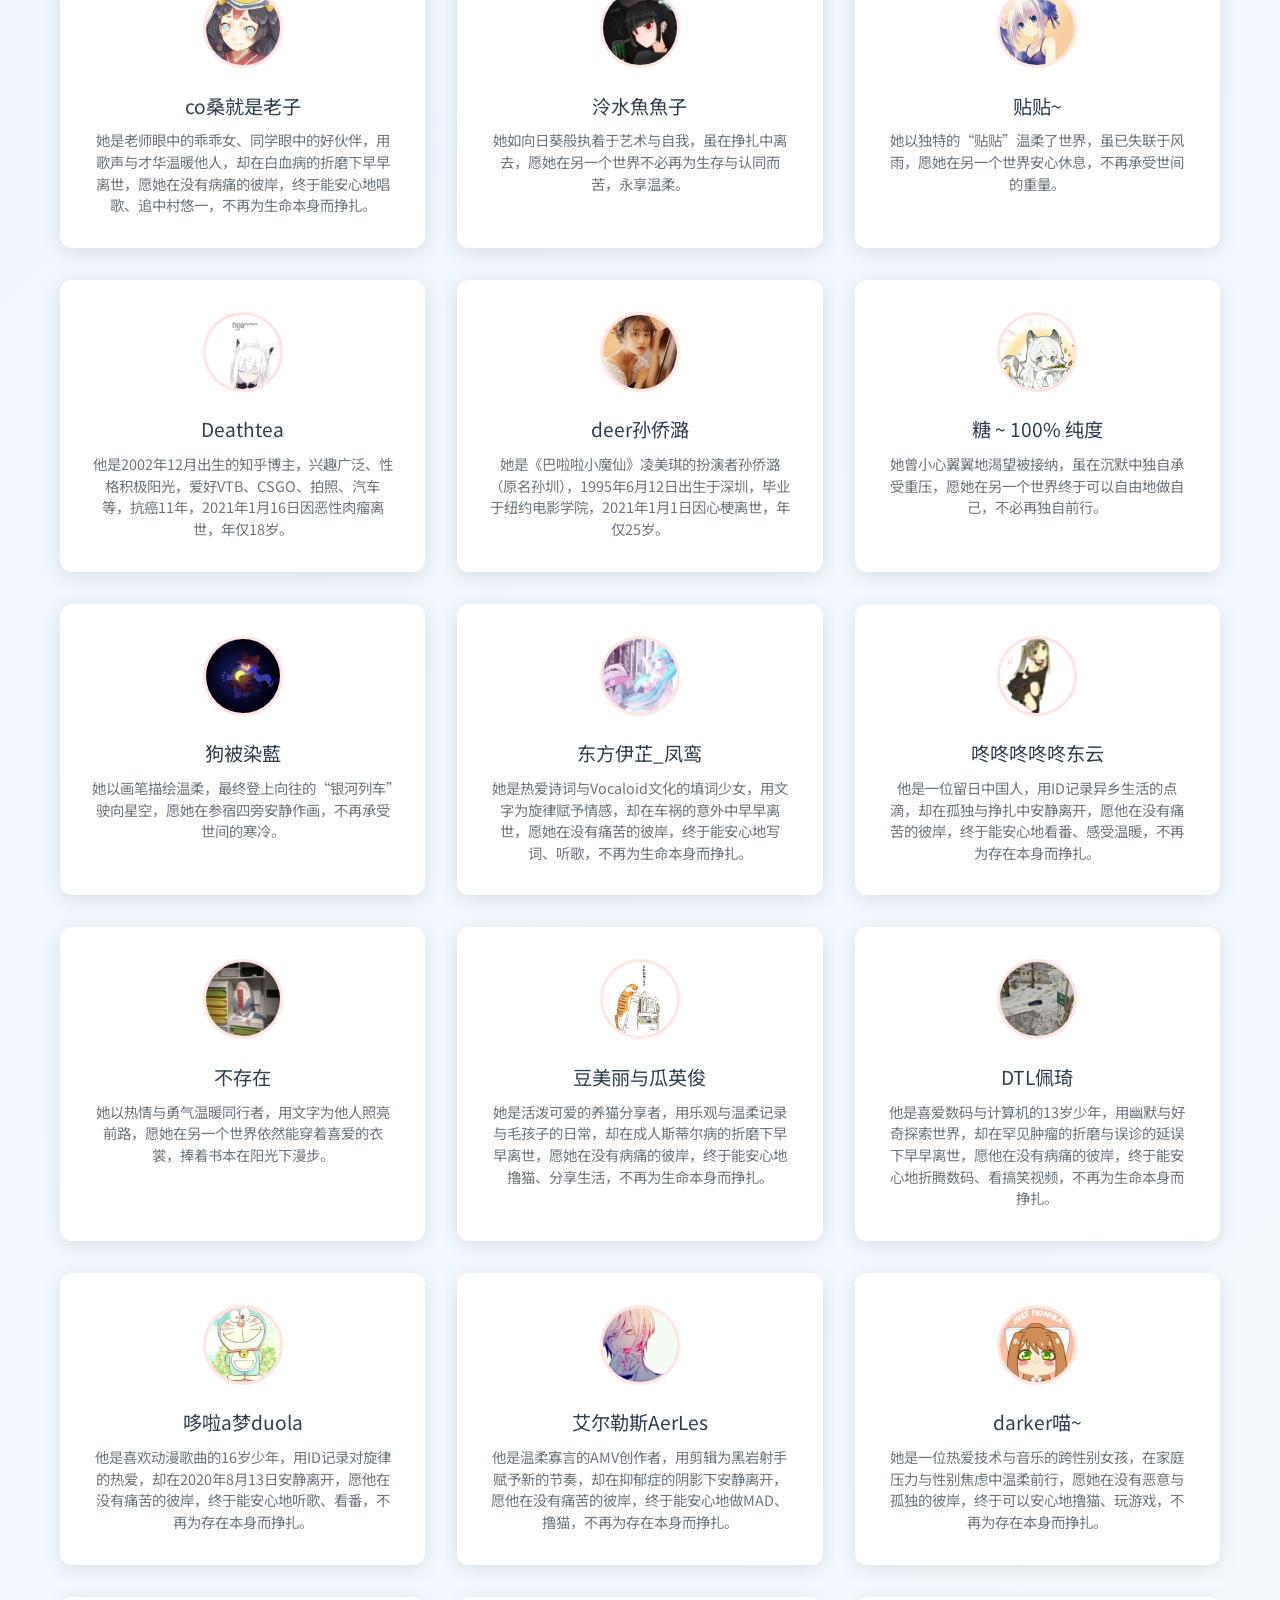
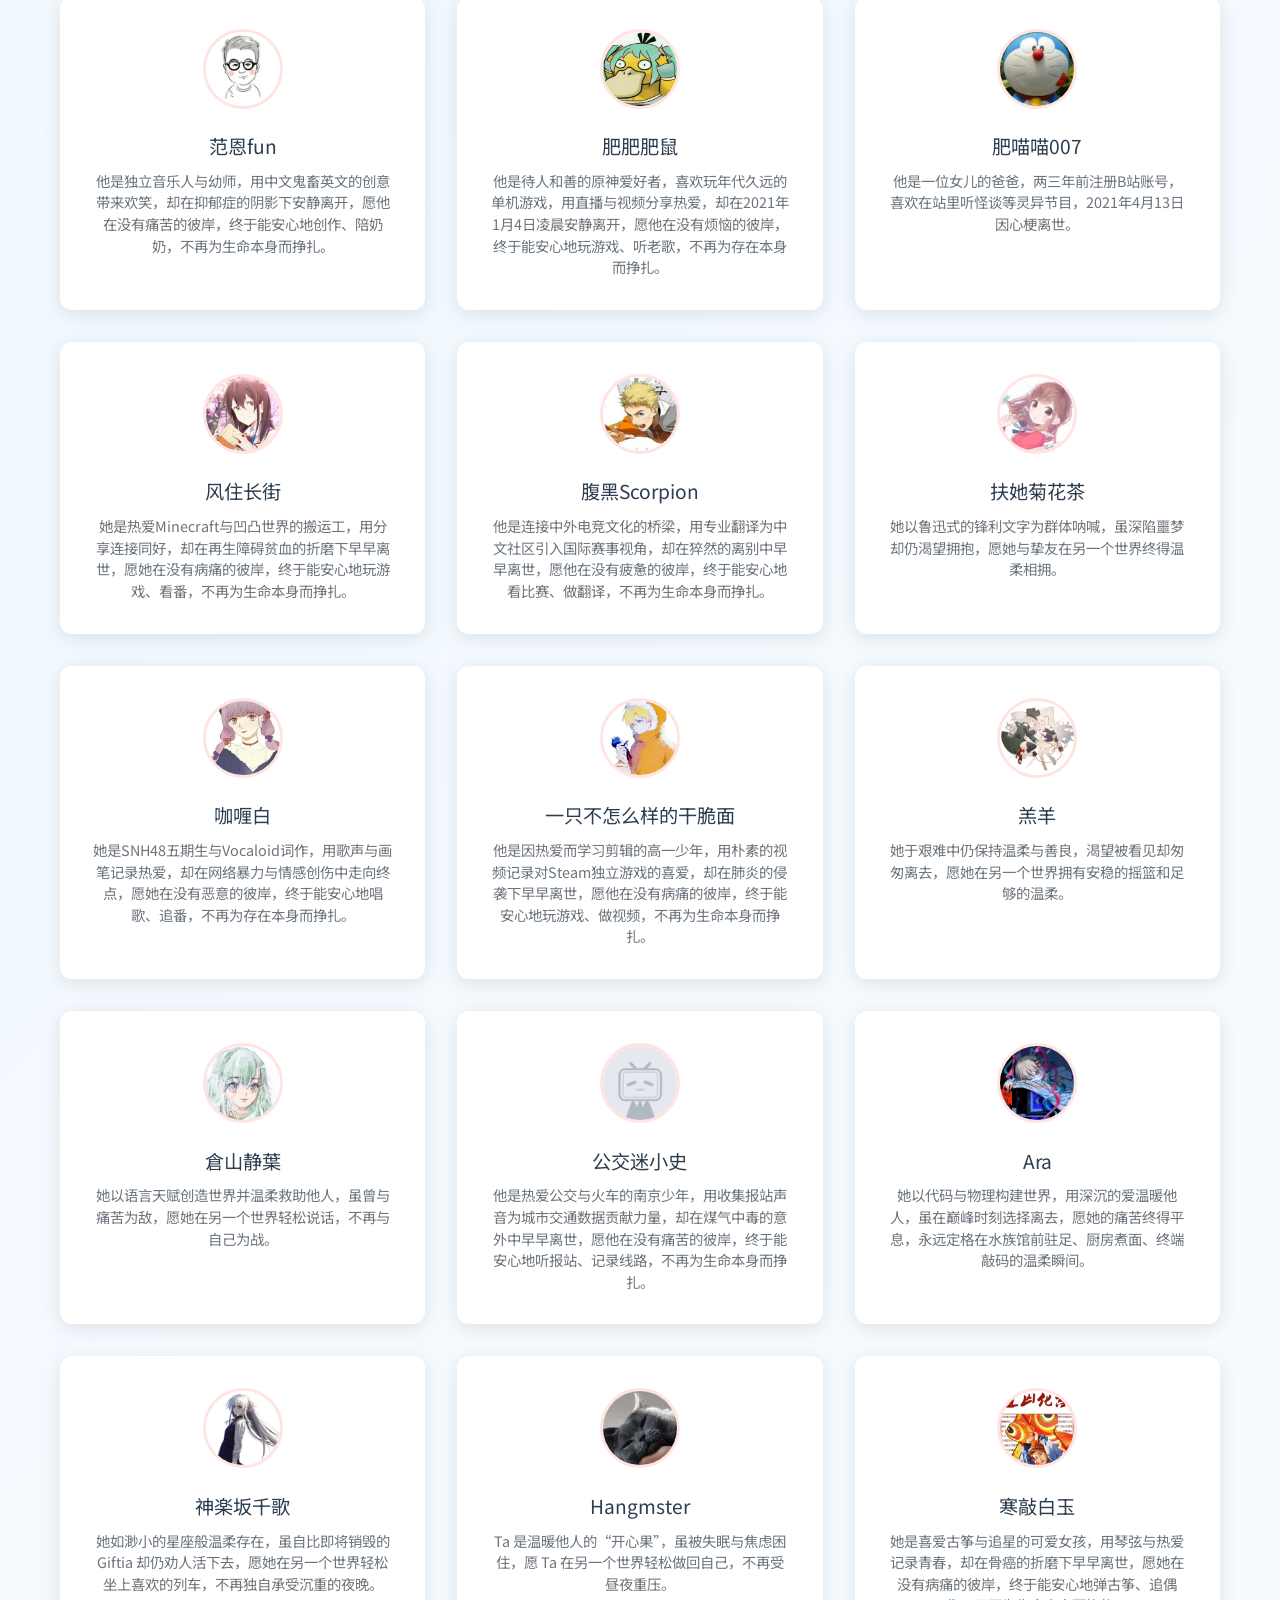
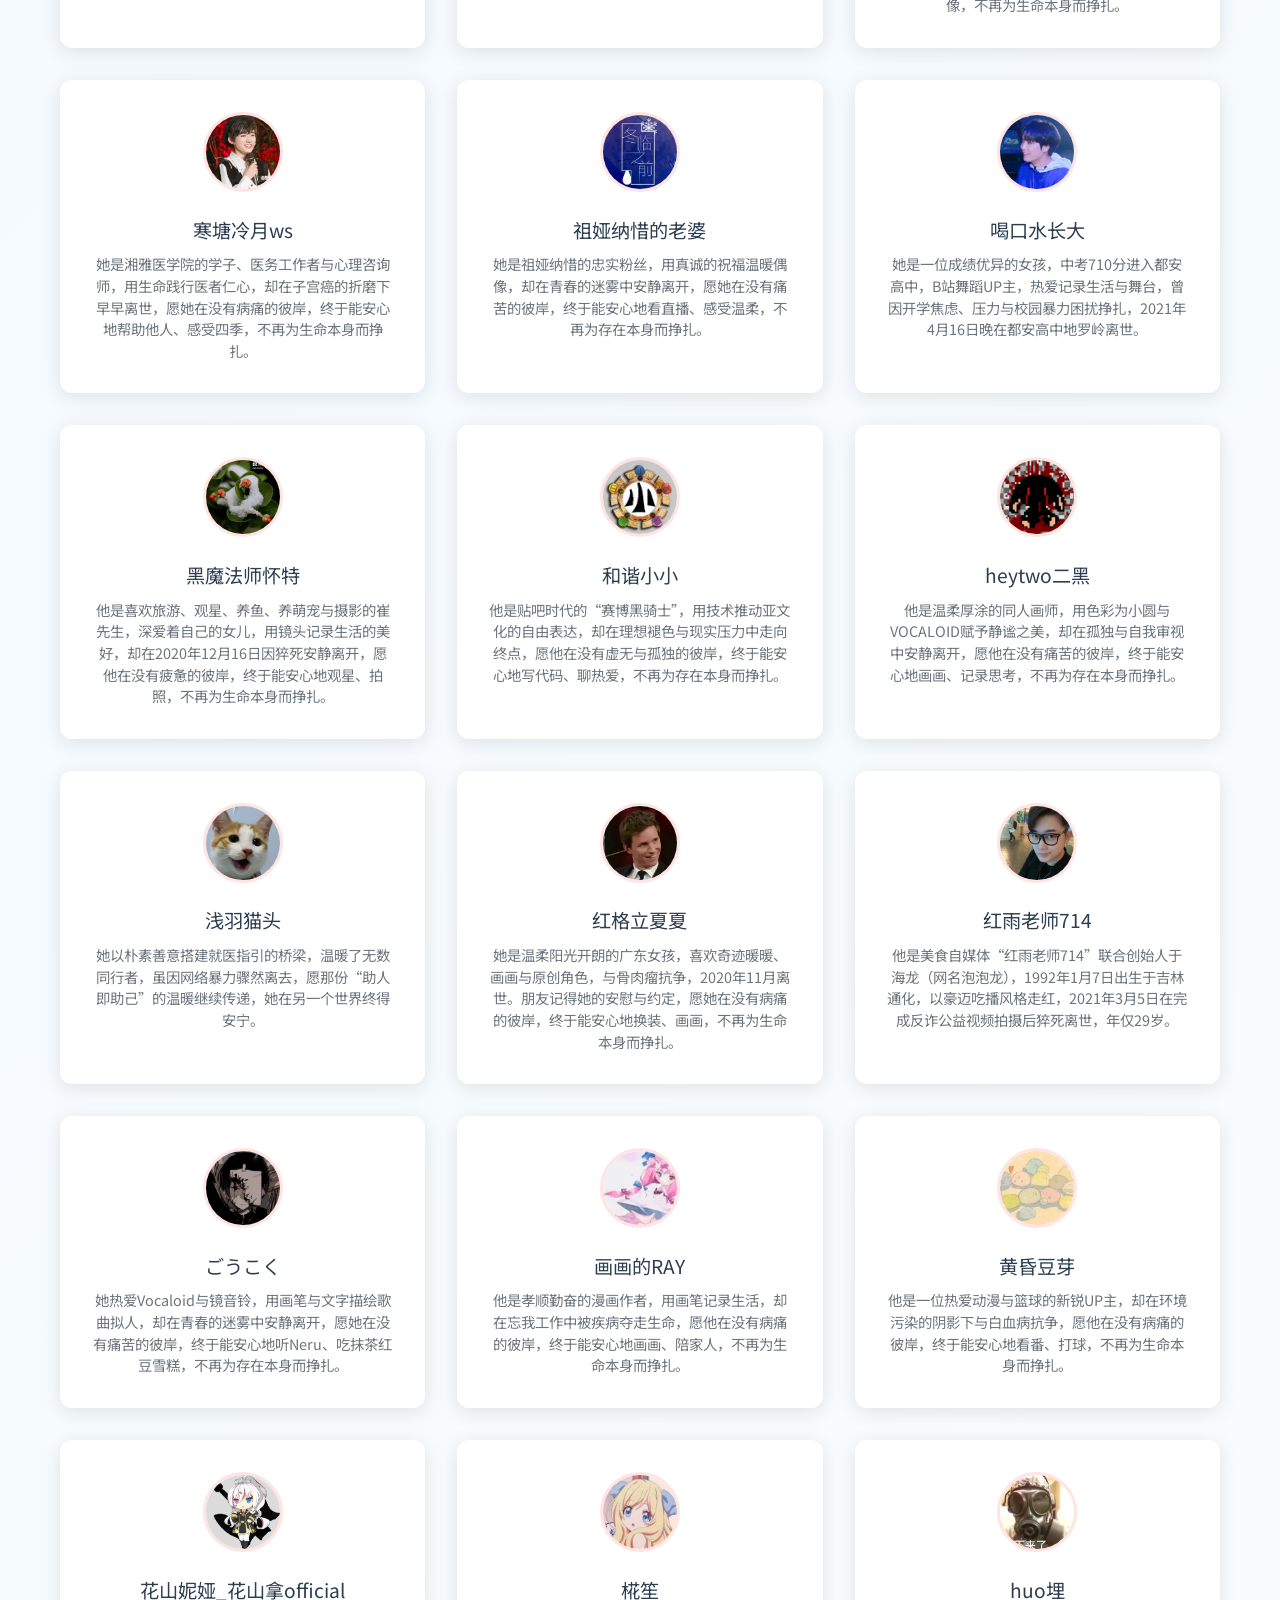
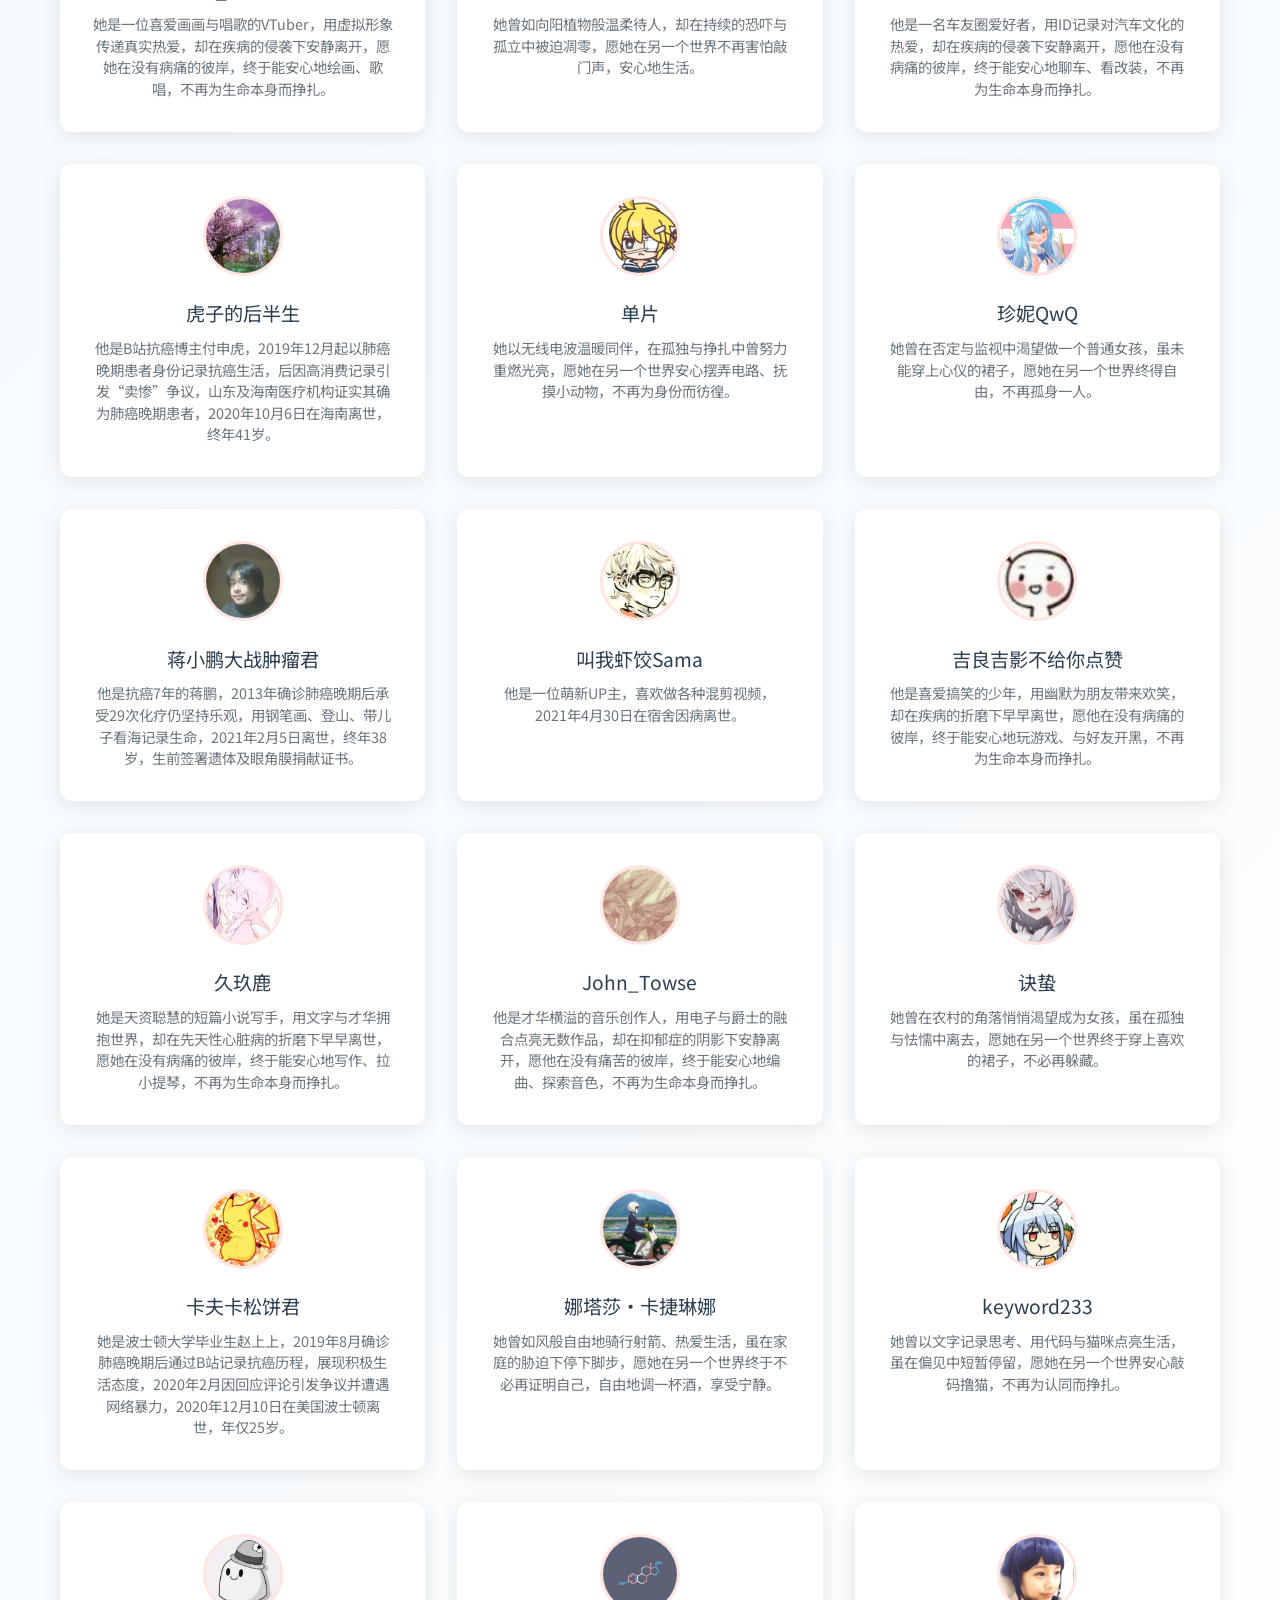
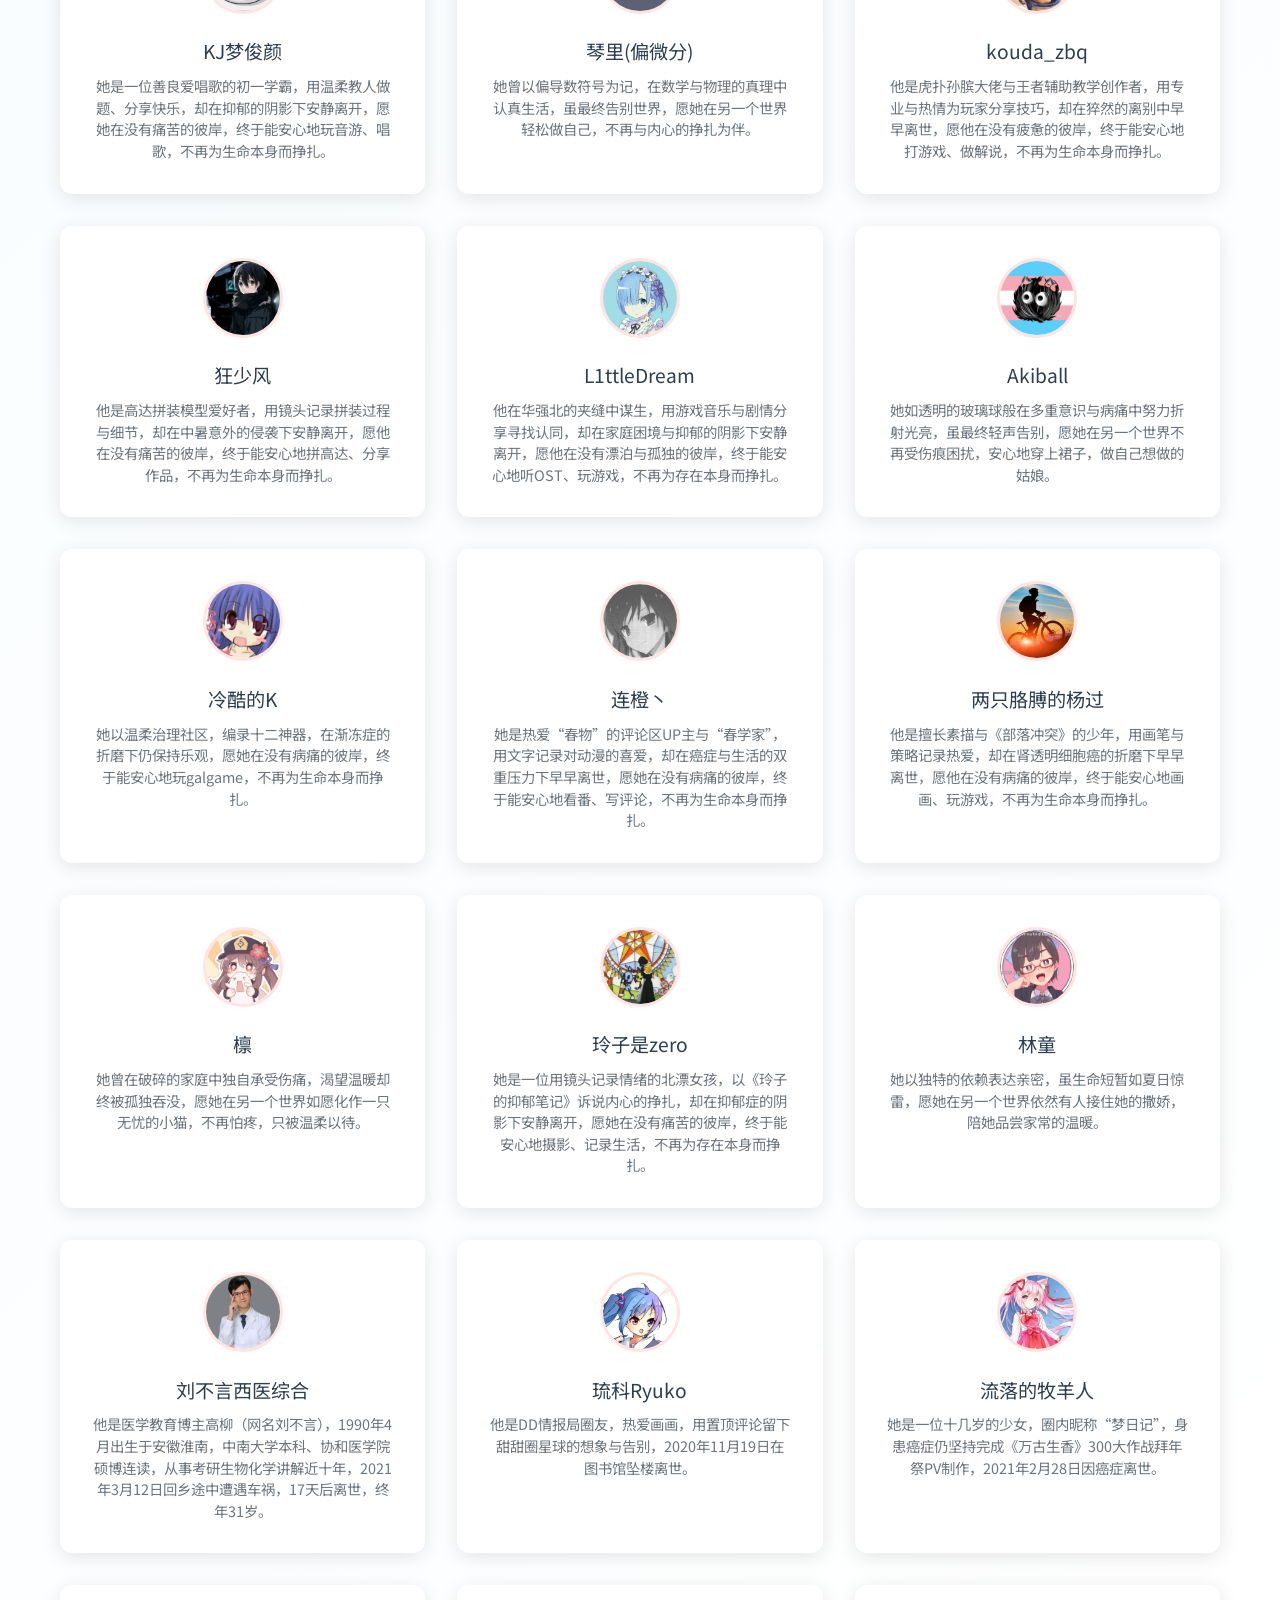
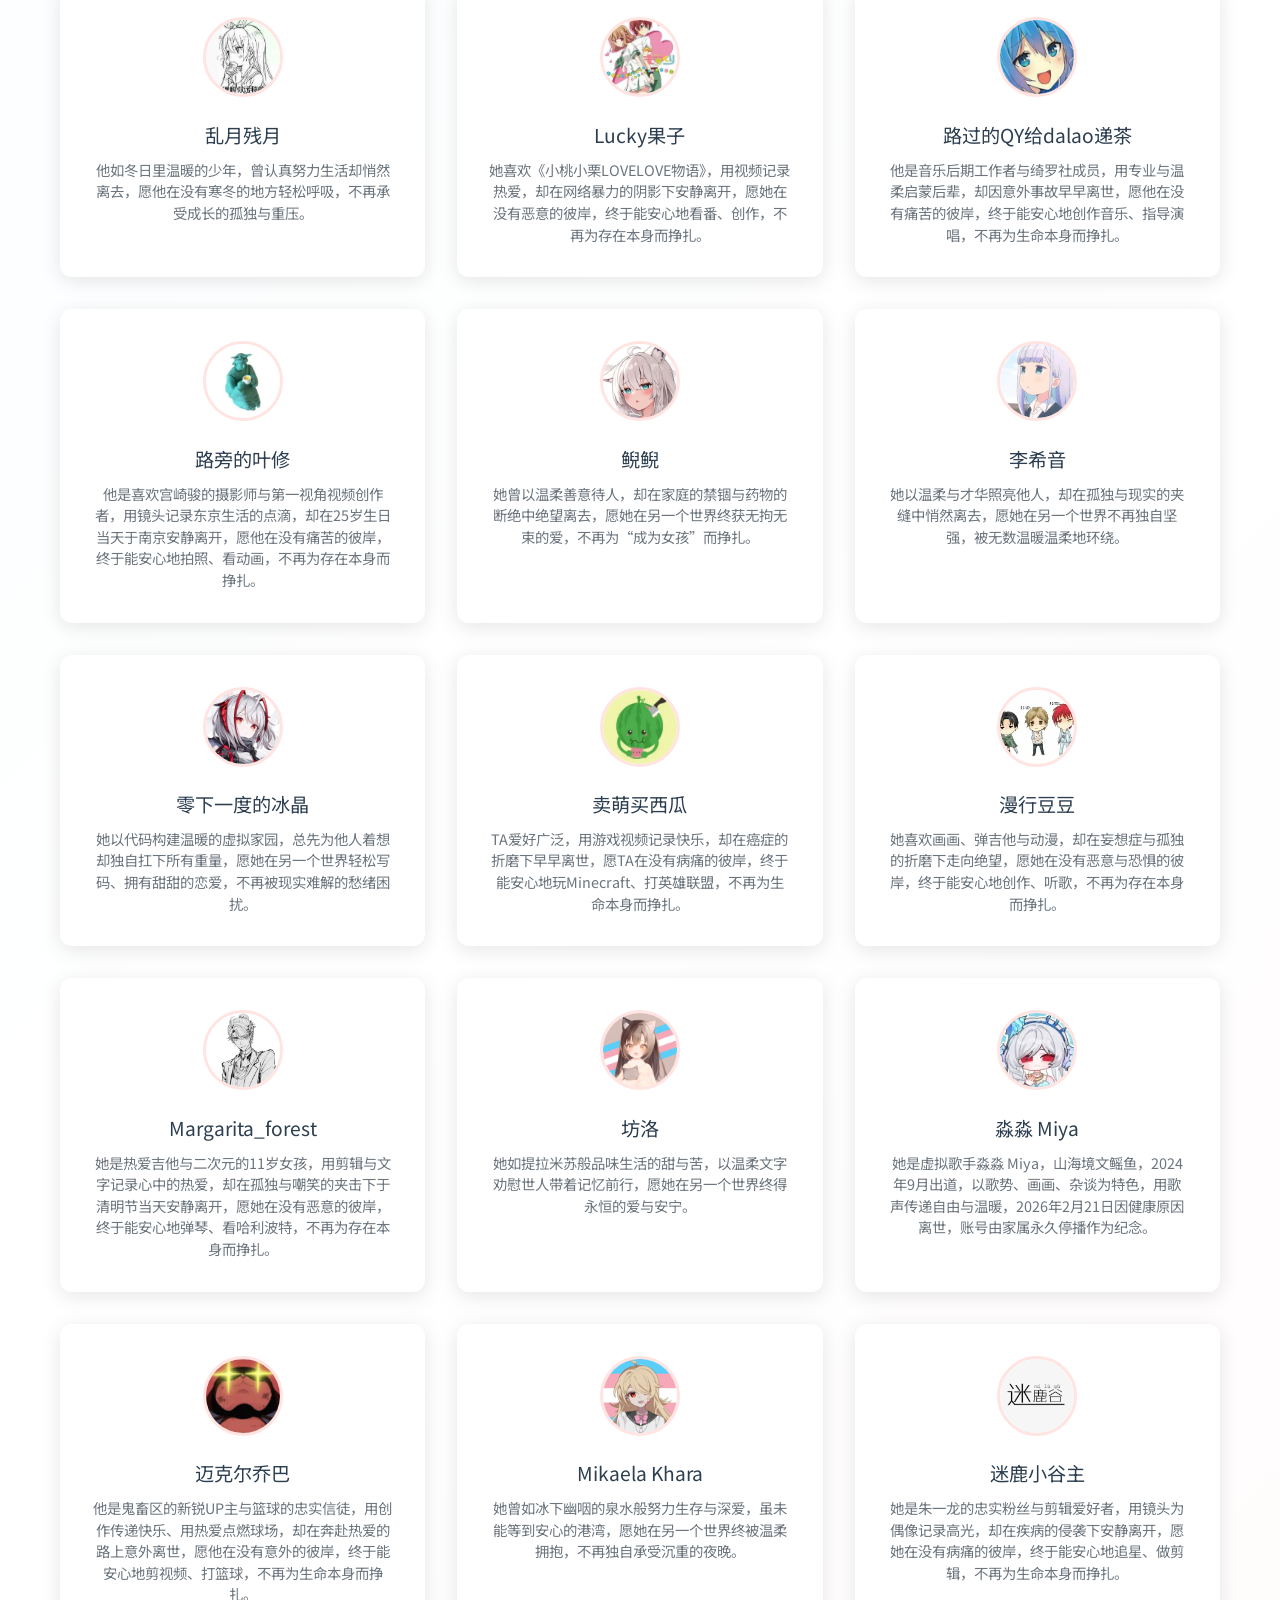
==== commit 57f560af: "测试期防搜索引擎收录" ====
--- a/index.html
+++ b/index.html
@@ -4,6 +4,8 @@
 <head>
     <meta charset="UTF-8">
     <meta name="viewport" content="width=device-width, initial-scale=1.0">
+    <meta name="robots" content="noindex, nofollow">
+    <meta name="referrer" content="no-referrer">
     <title>星语铭 | 数字记忆花园</title>
     <meta name="description" content="星语铭 - 一个非营利性的数字记忆存档计划，铭记每一个珍贵的生命故事。">
 
@@ -163,11 +165,11 @@
                 <h3>🤝 如何贡献</h3>
                 <p>如果您希望为星语铭贡献内容或提供帮助，欢迎在 GitHub 上提交：</p>
                 <p style="text-align: center; margin-top: 1.5rem;">
-                    <a href="https://github.com/engrave-ren/engrave-ren" class="btn" style="margin: 0 1rem;"
+                    <a href="https://github.com/zhch223/engrave" class="btn" style="margin: 0 1rem;"
                         target="_blank" rel="noopener noreferrer">
                         GitHub 仓库
                     </a>
-                    <a href="https://github.com/engrave-ren/engrave-ren/issues" class="btn" style="margin: 0 1rem;"
+                    <a href="https://github.com/zhch223/engrave/issues" class="btn" style="margin: 0 1rem;"
                         target="_blank" rel="noopener noreferrer">
                         提交 Issue
                     </a>
@@ -179,7 +181,7 @@
     <footer>
         <!-- 动态年份，避免未来时间 -->
         <p>&copy; <span id="year"></span> 星语铭 | 非营利性人文记忆计划</p>
-        <p style="font-size: 0.8rem; color: #888;">本站托管于 GitHub Pages | 域名解析由阿里云提供</p>
+        <p style="font-size: 0.8rem; color: #888;">本站采用前后端分离架构自托管 | 域名解析由阿里云提供</p>
     </footer>
 
     <script src="/js/main.js"></script>
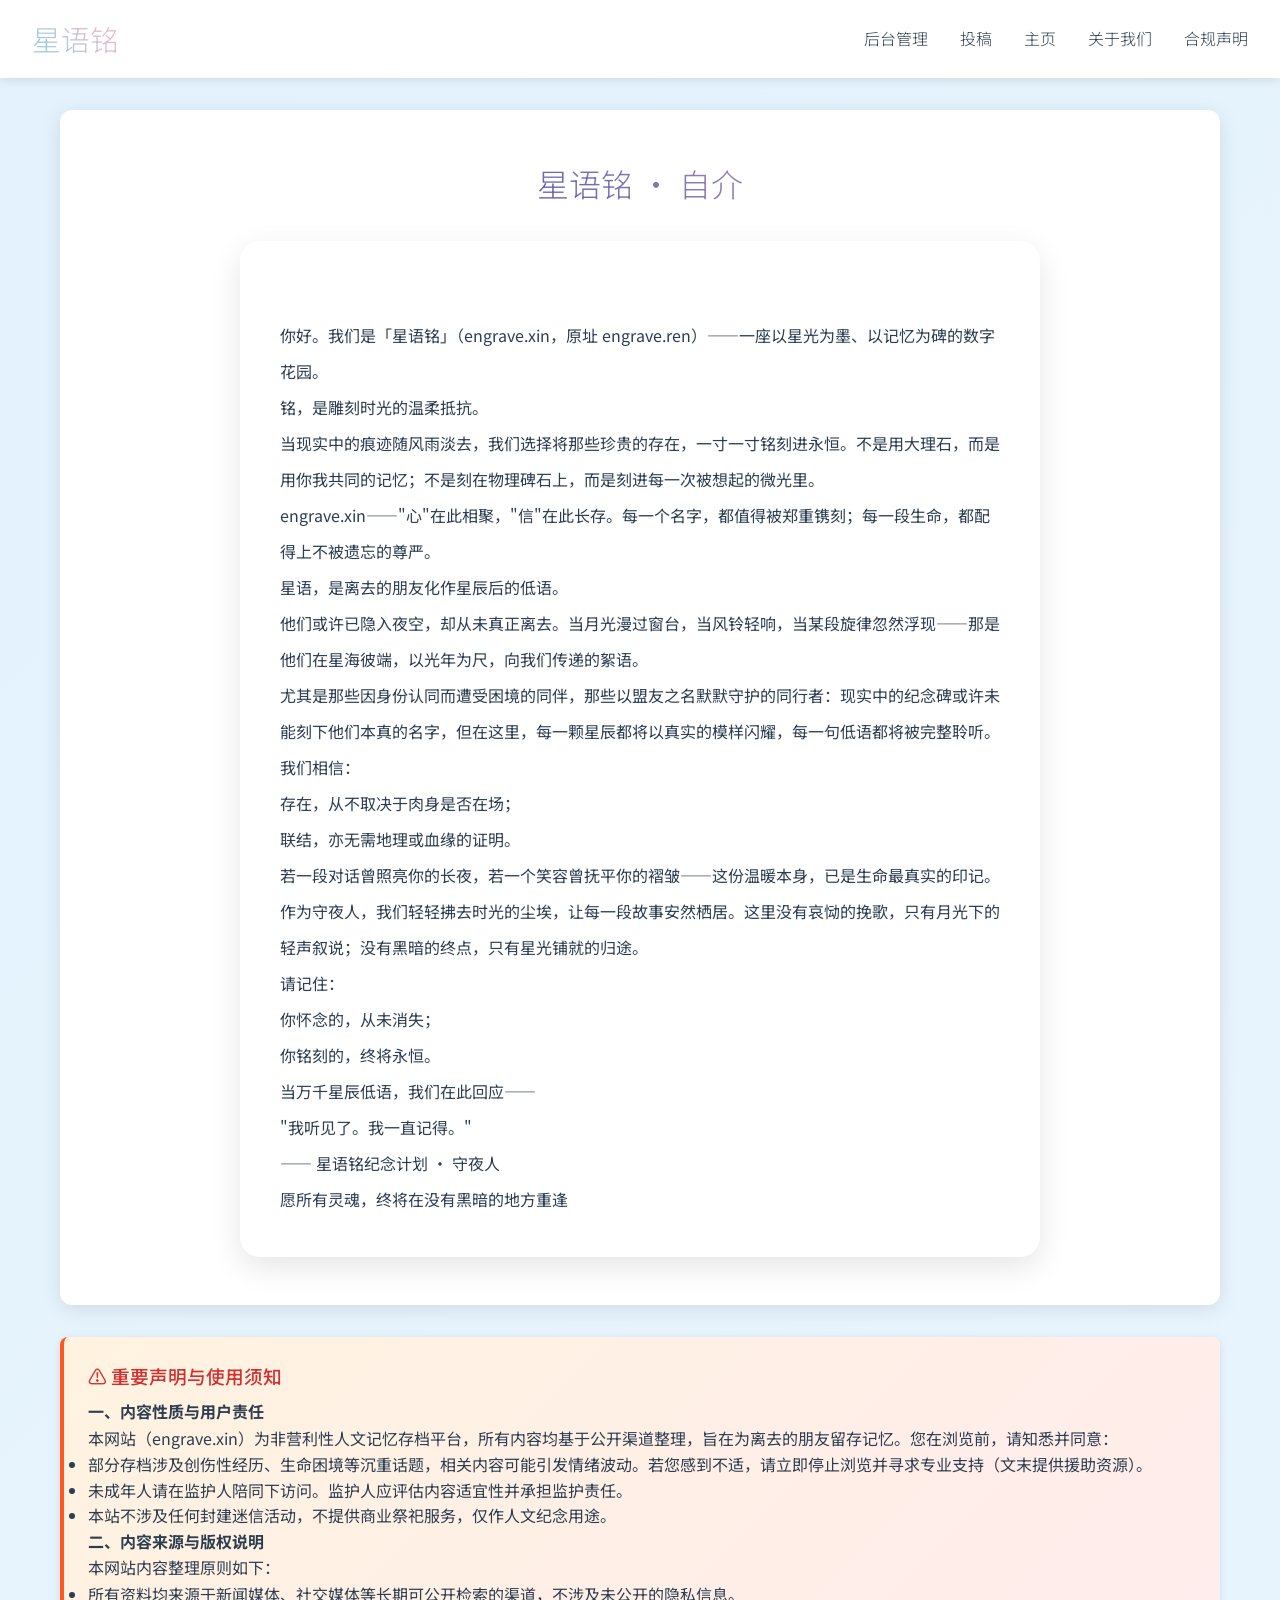
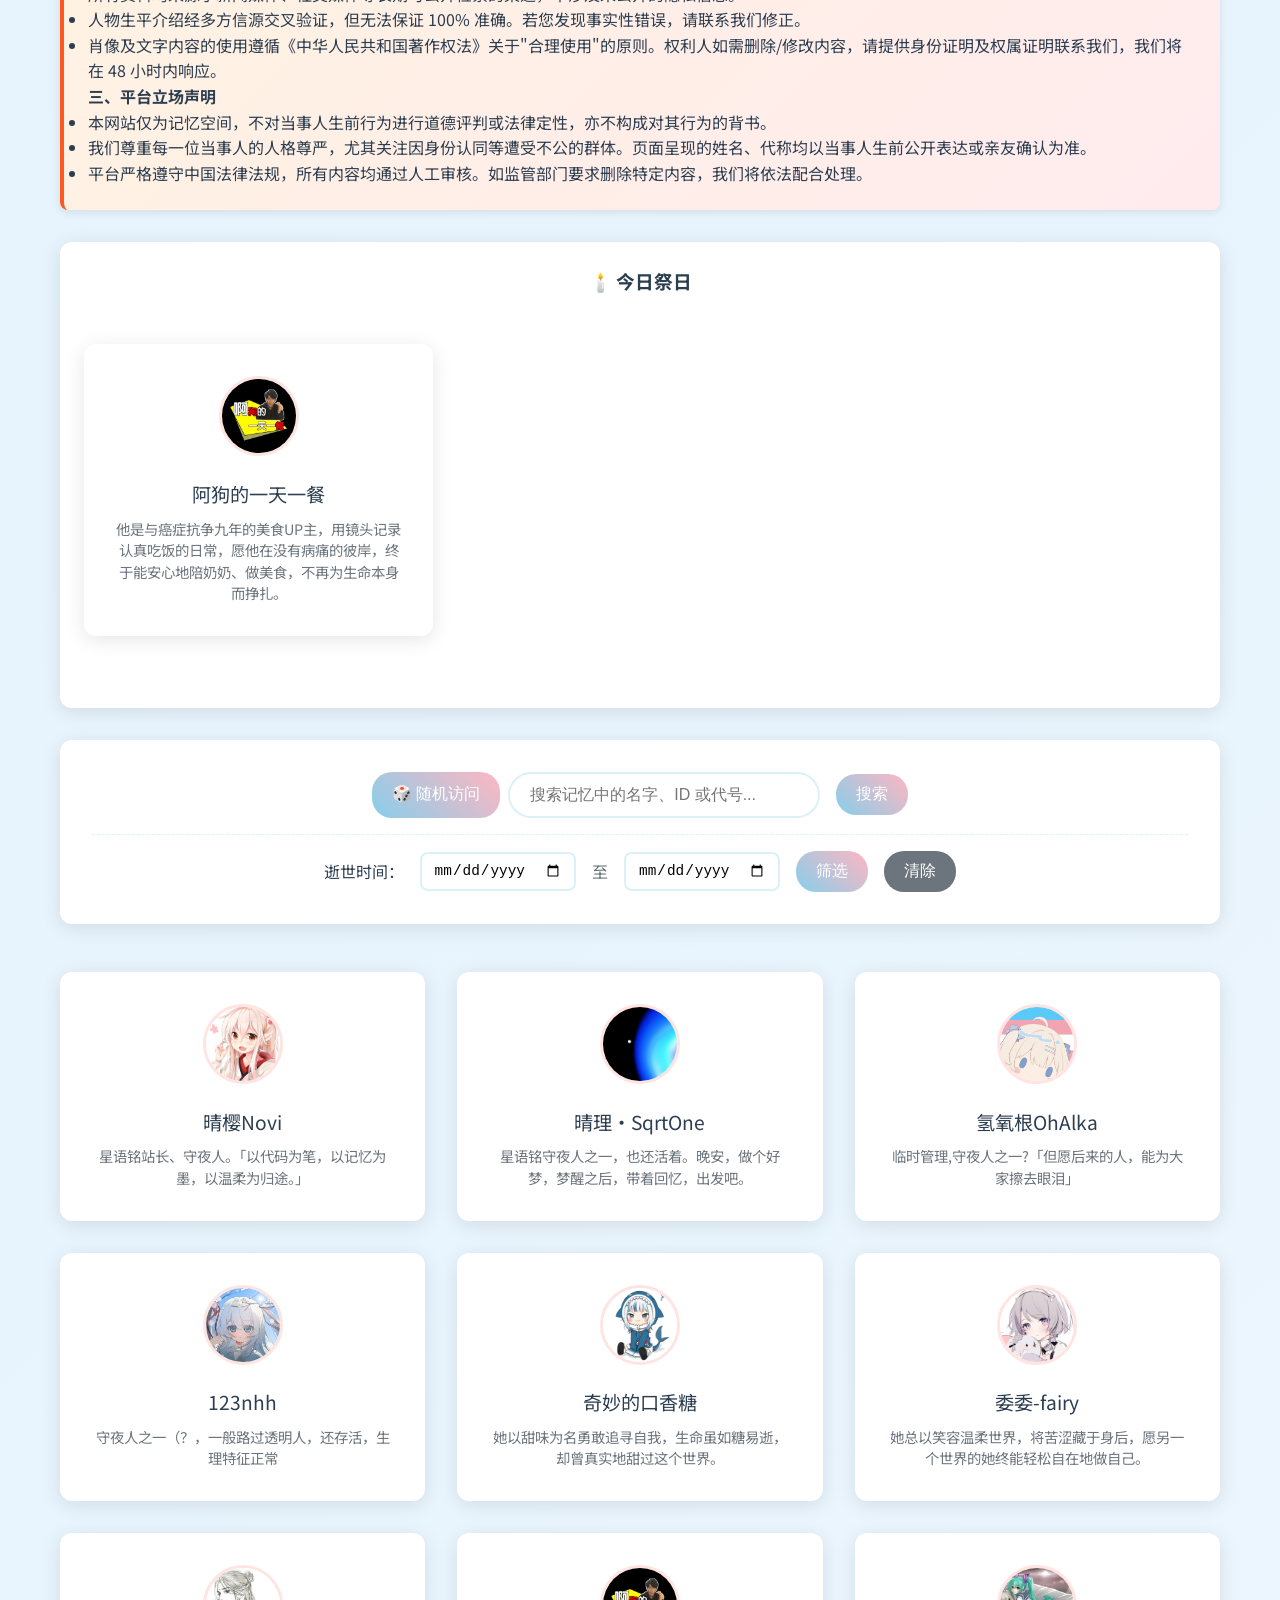
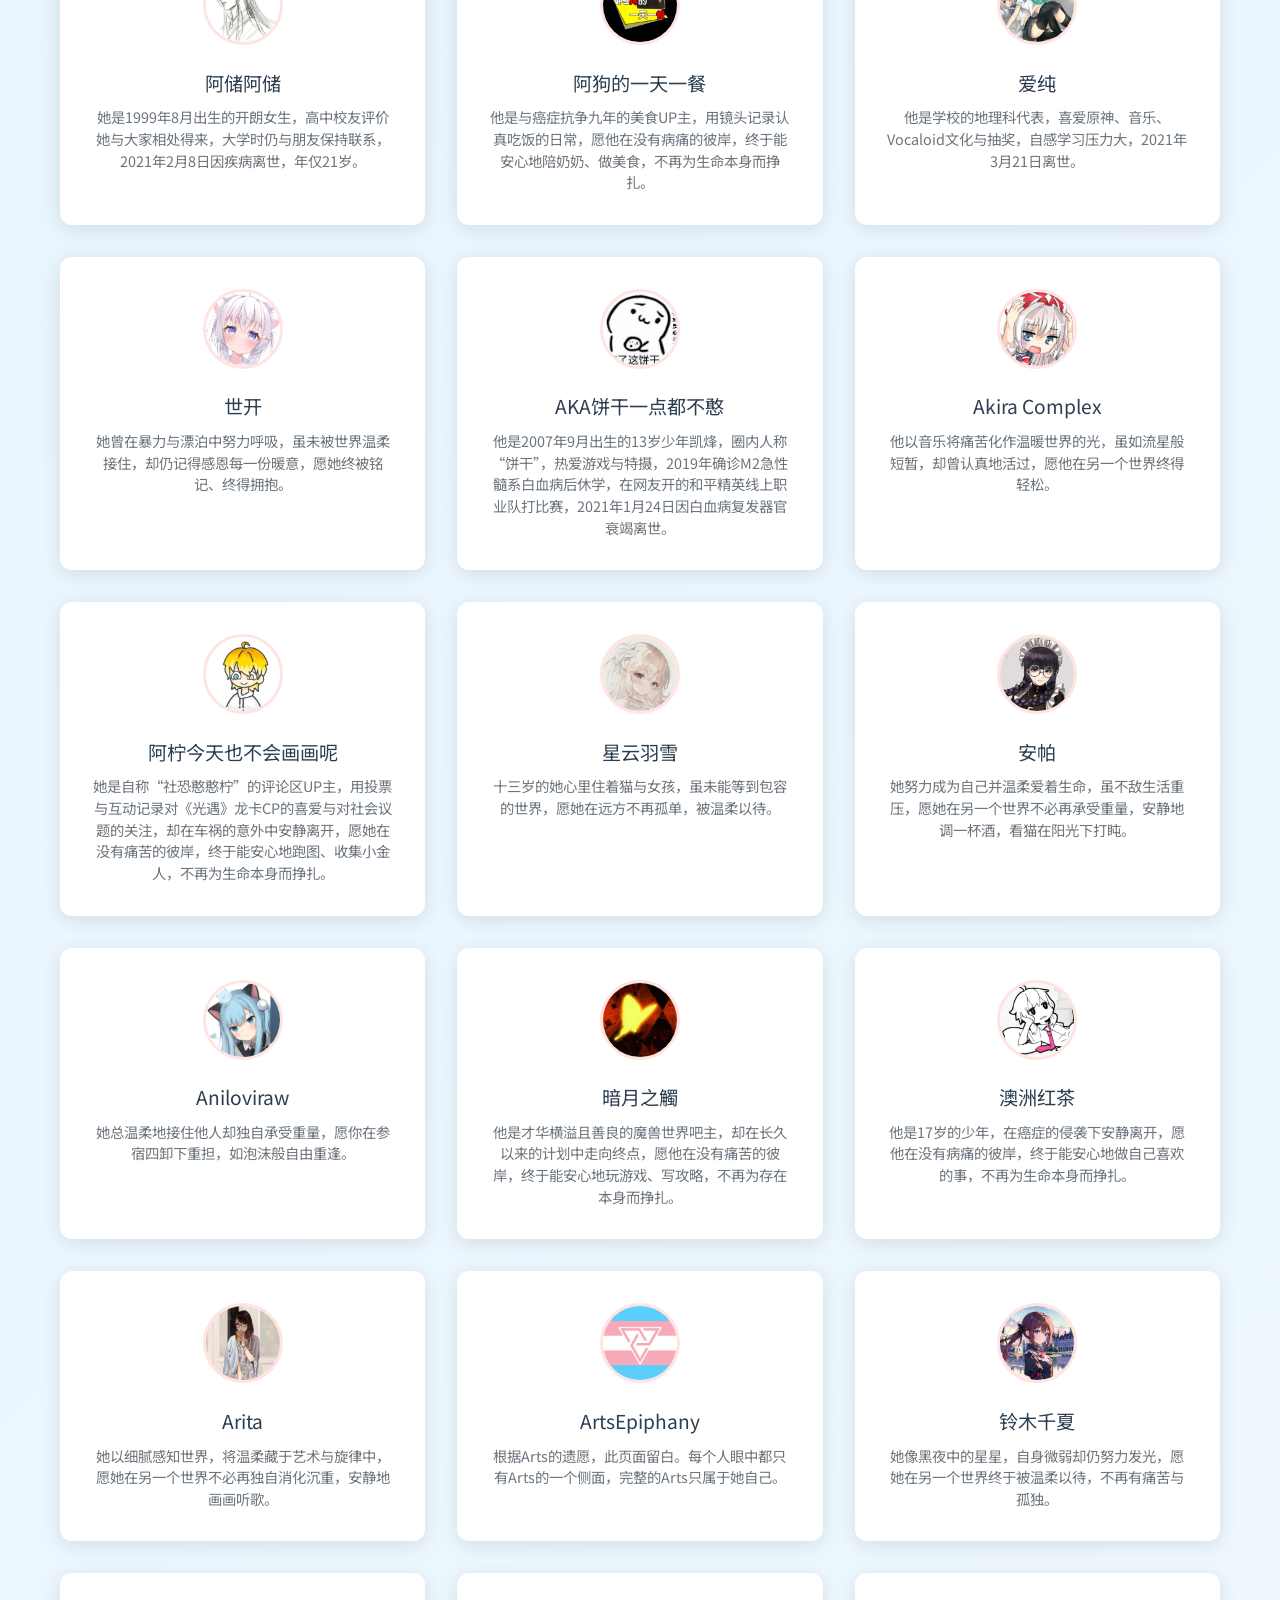
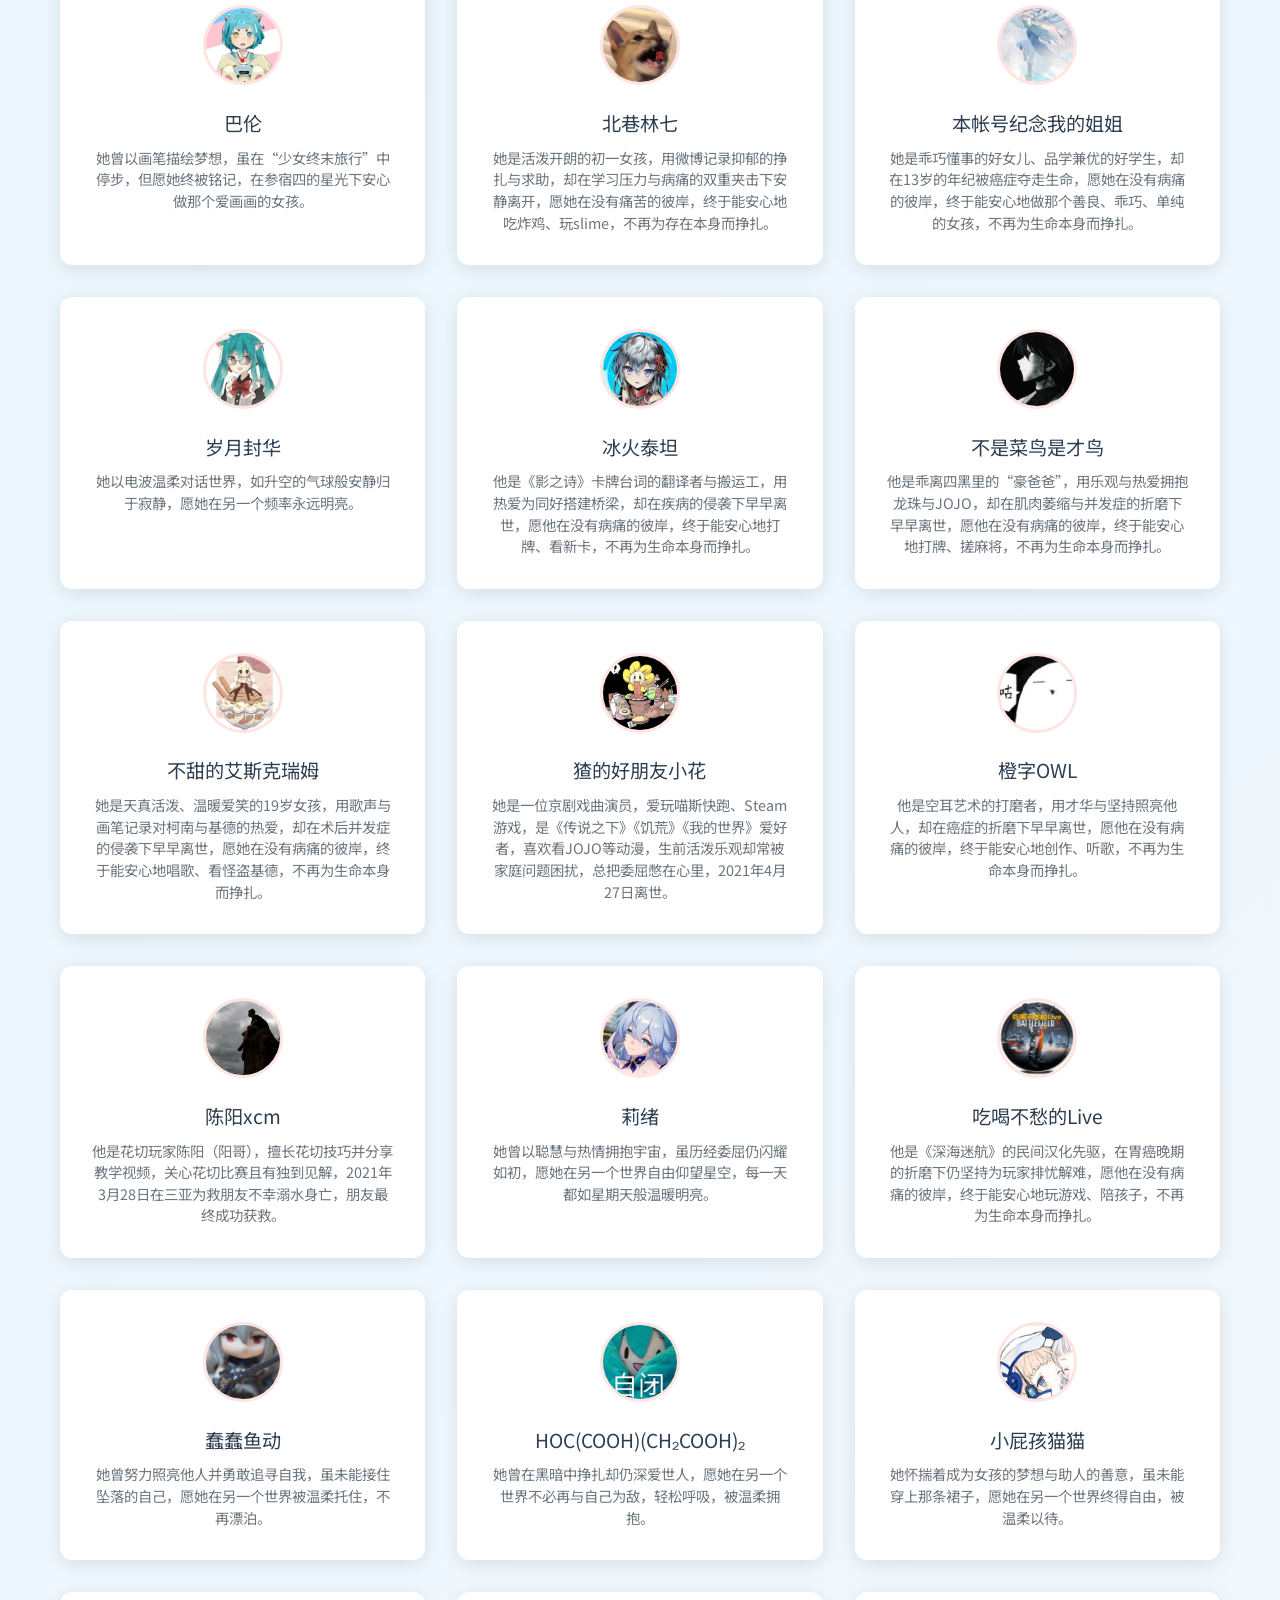
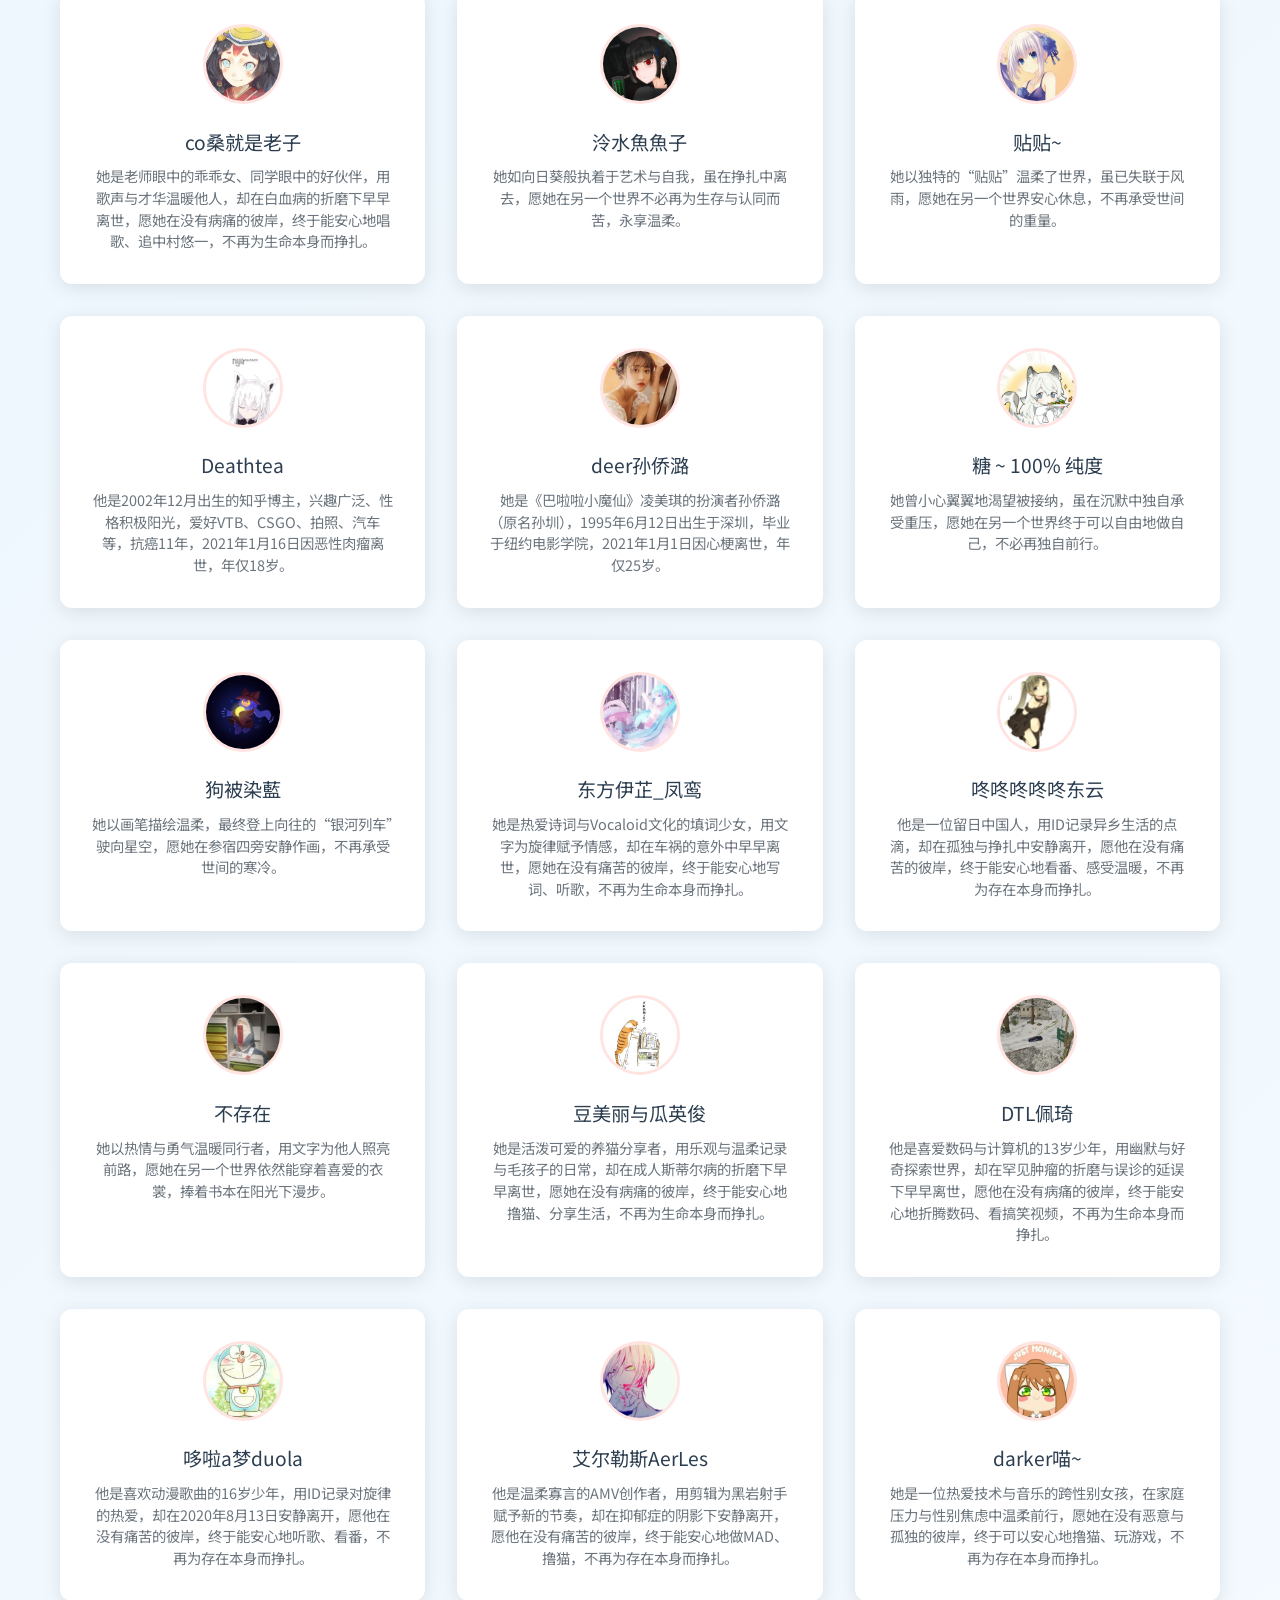
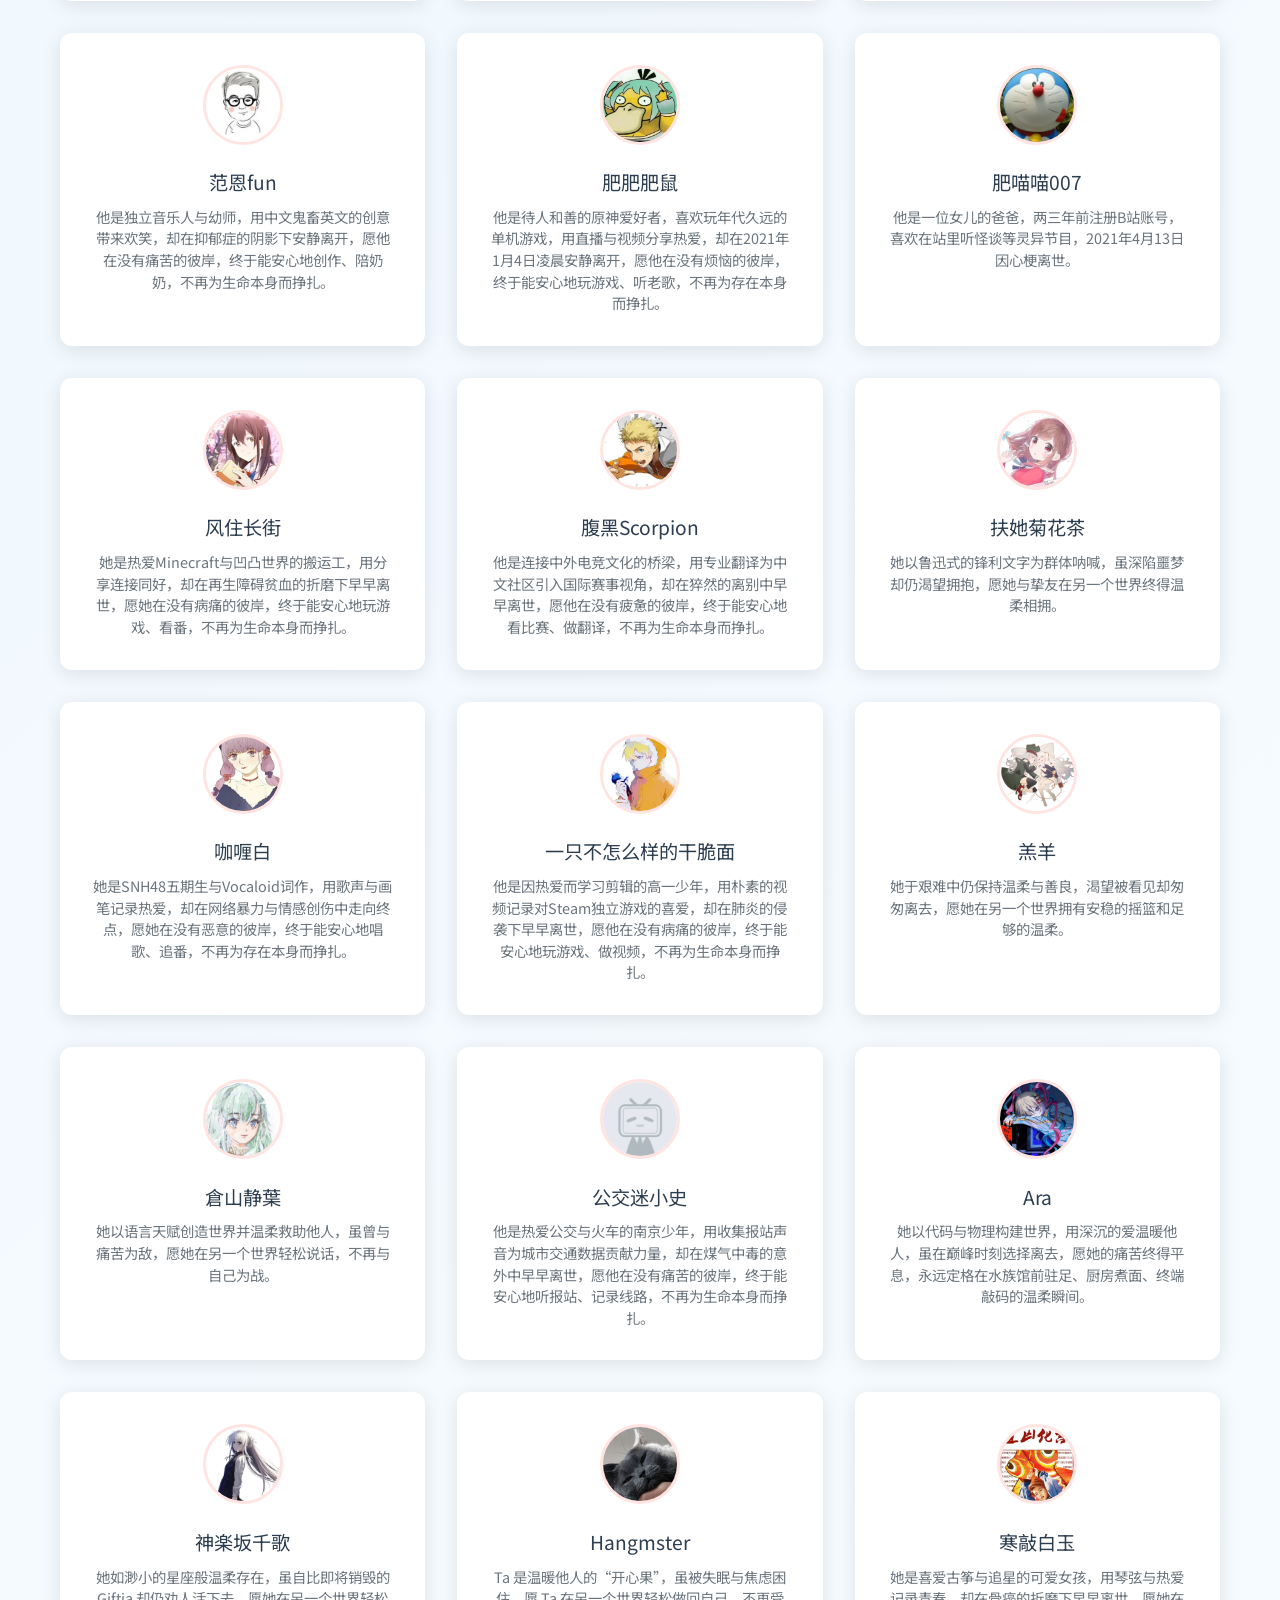
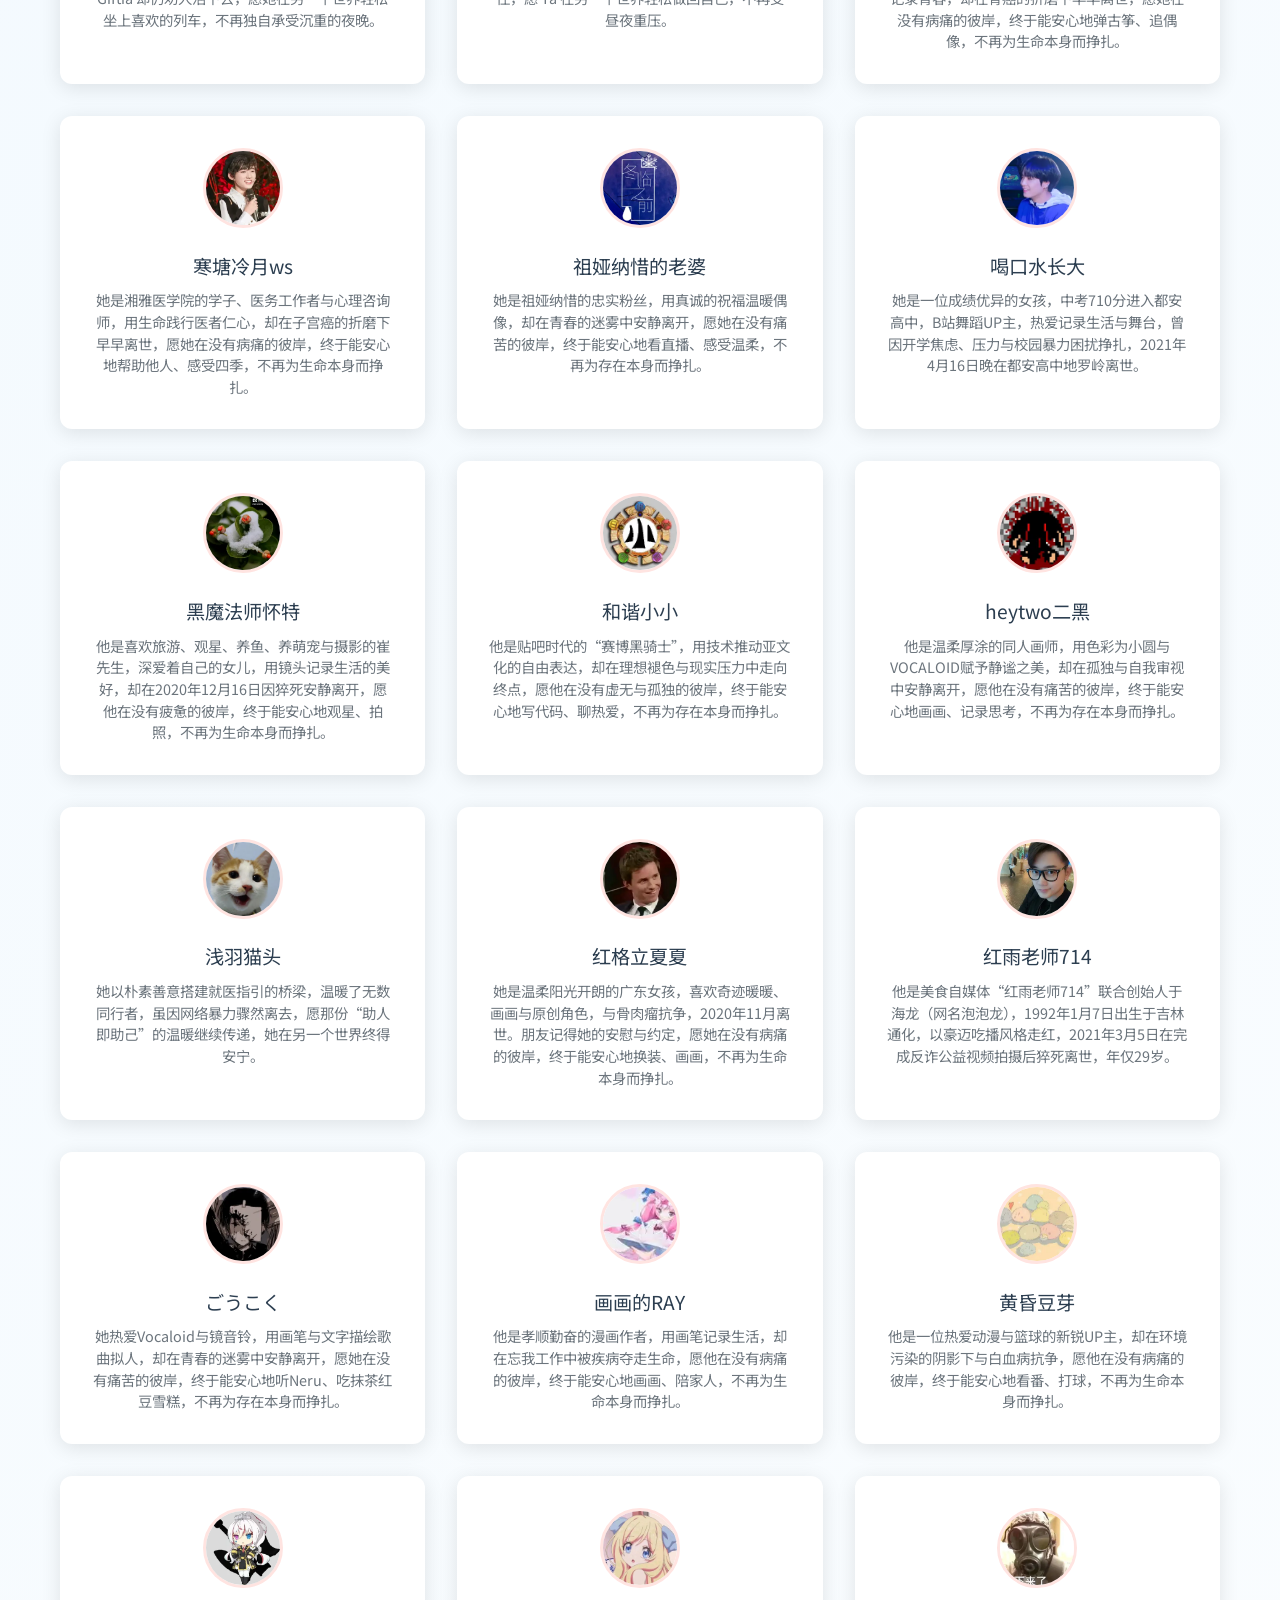
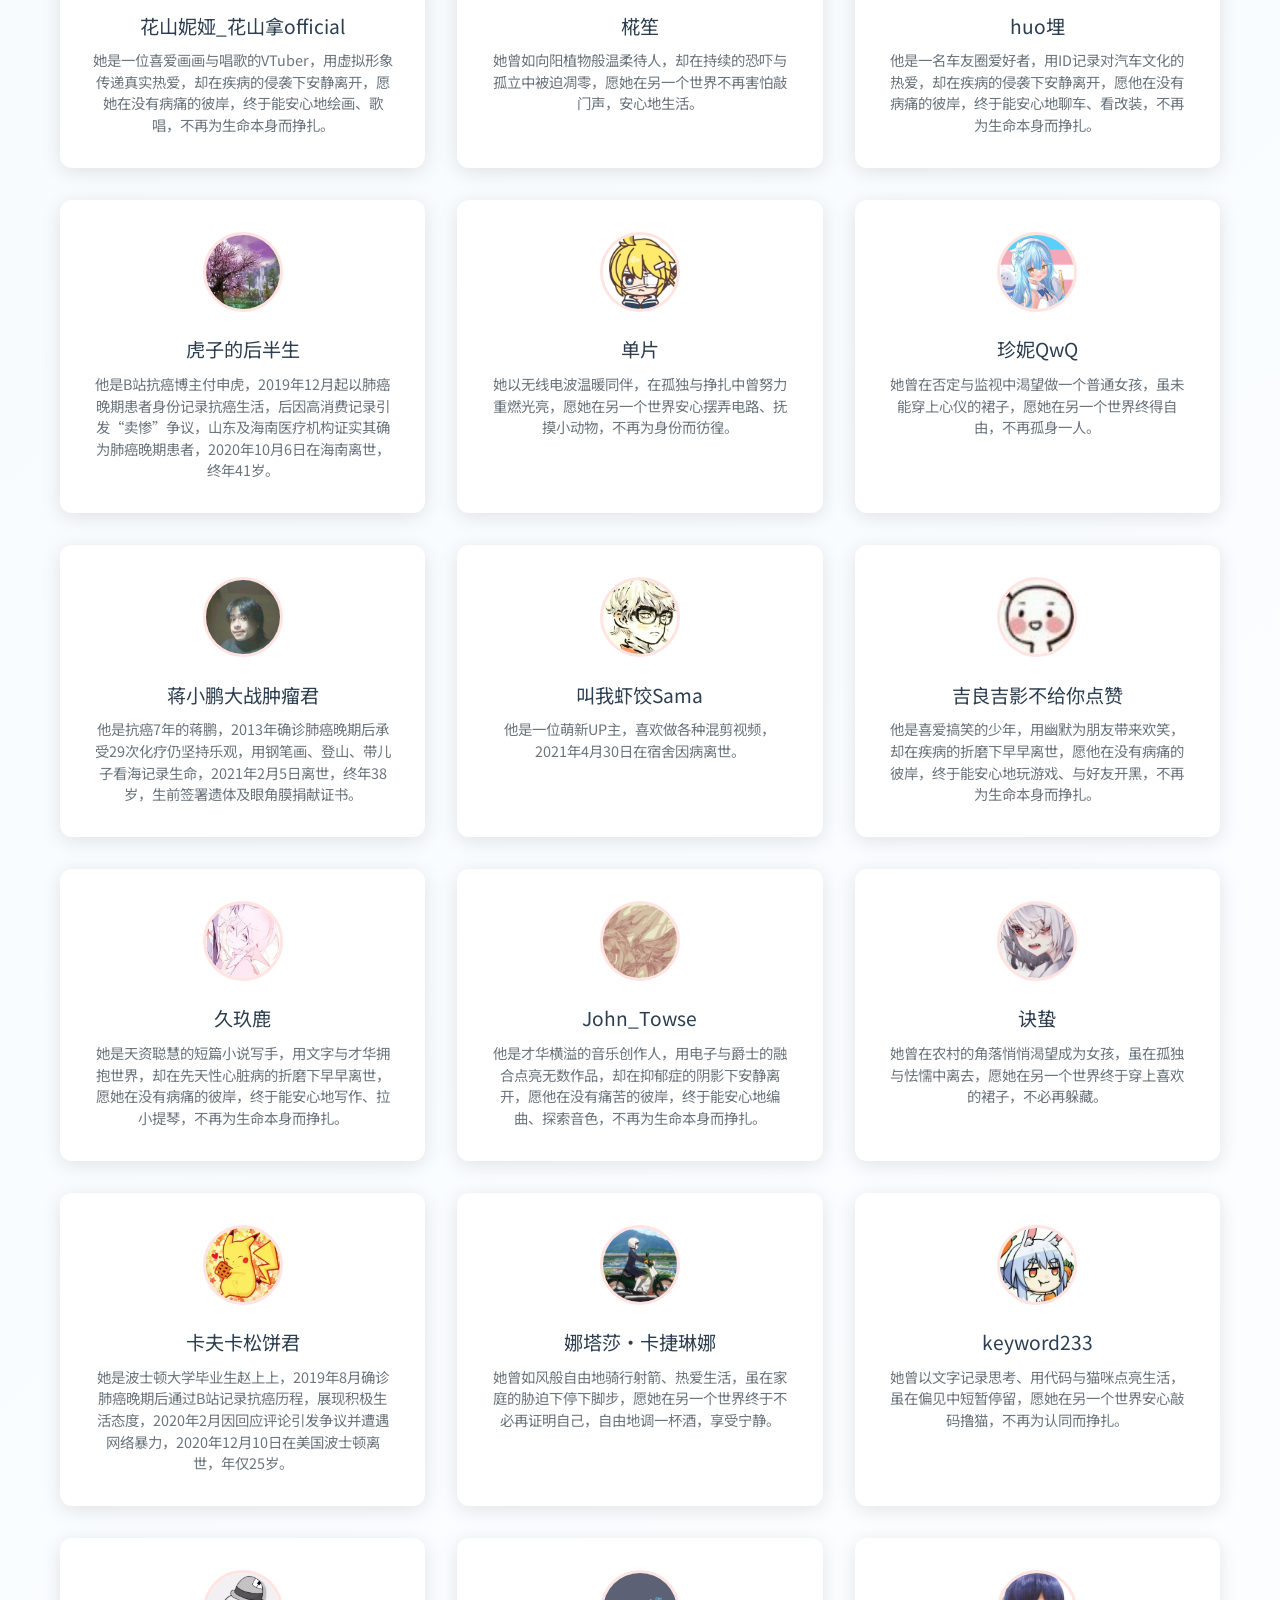
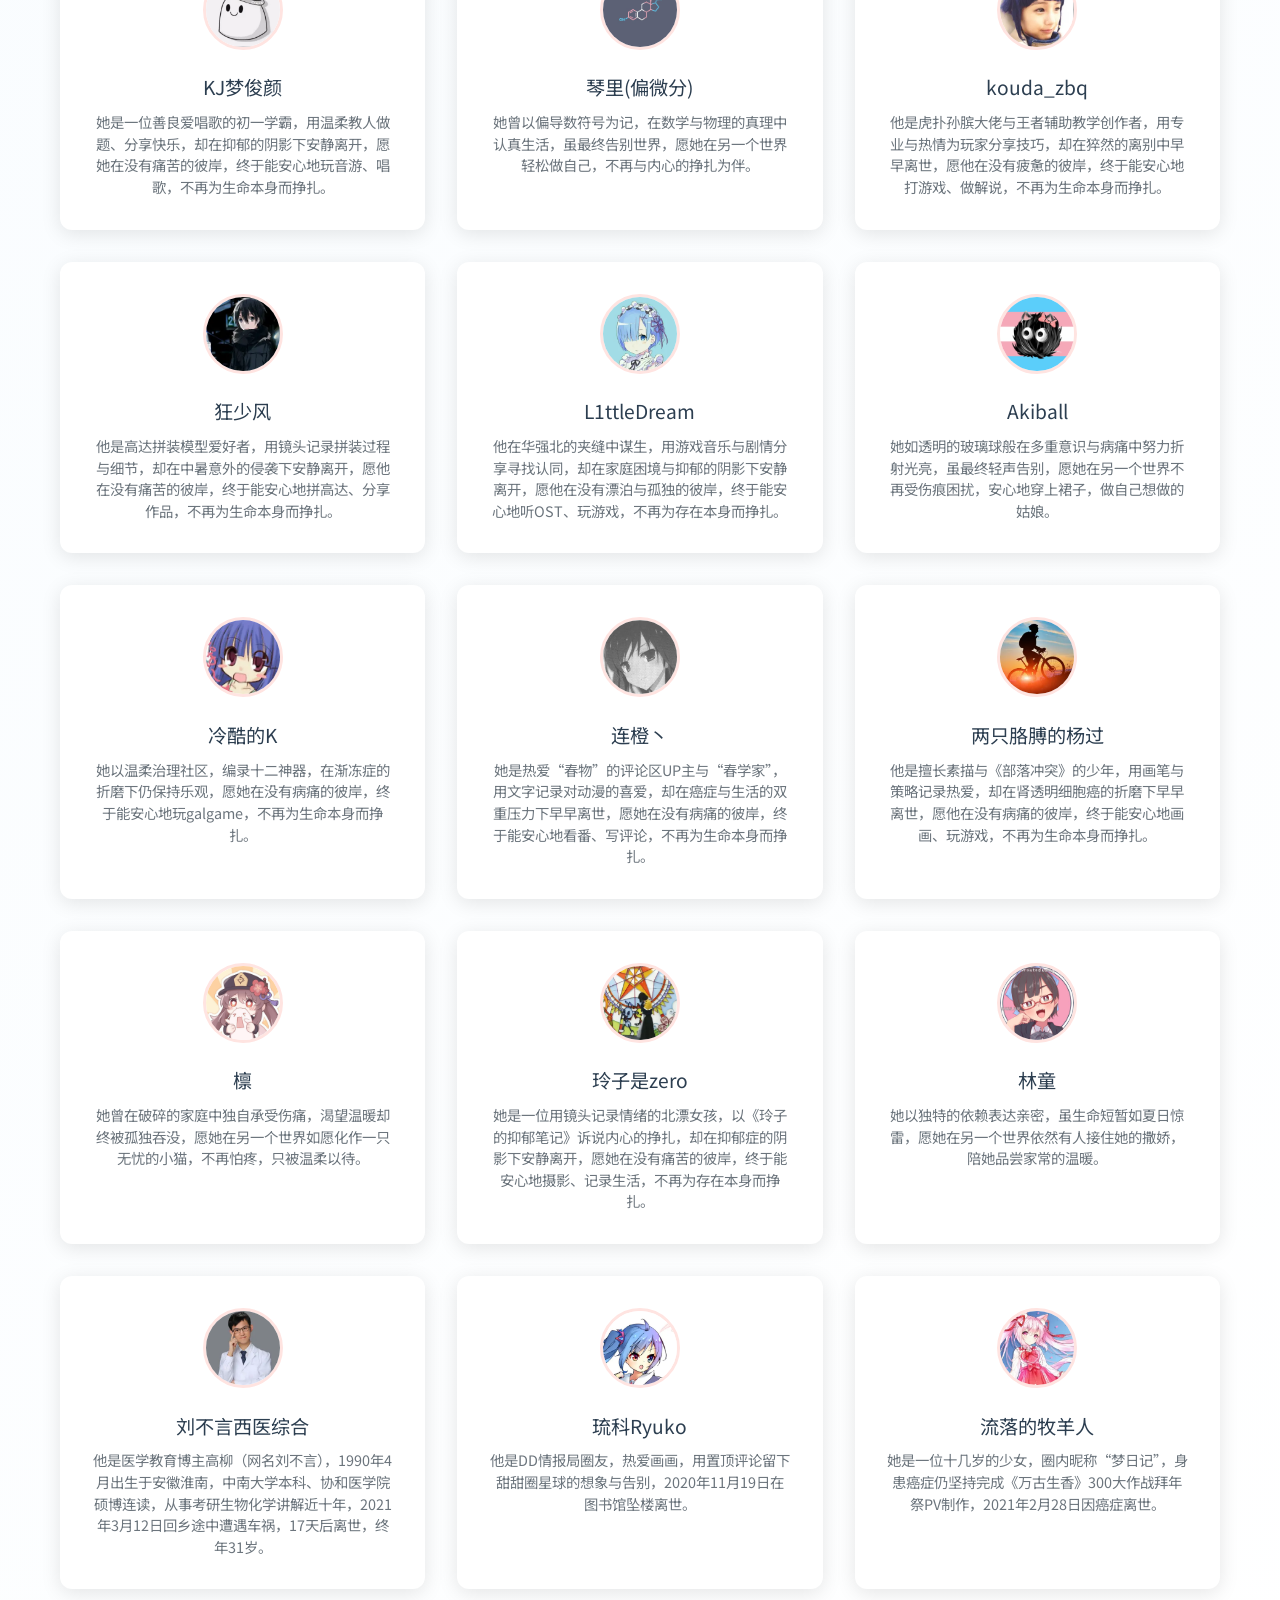
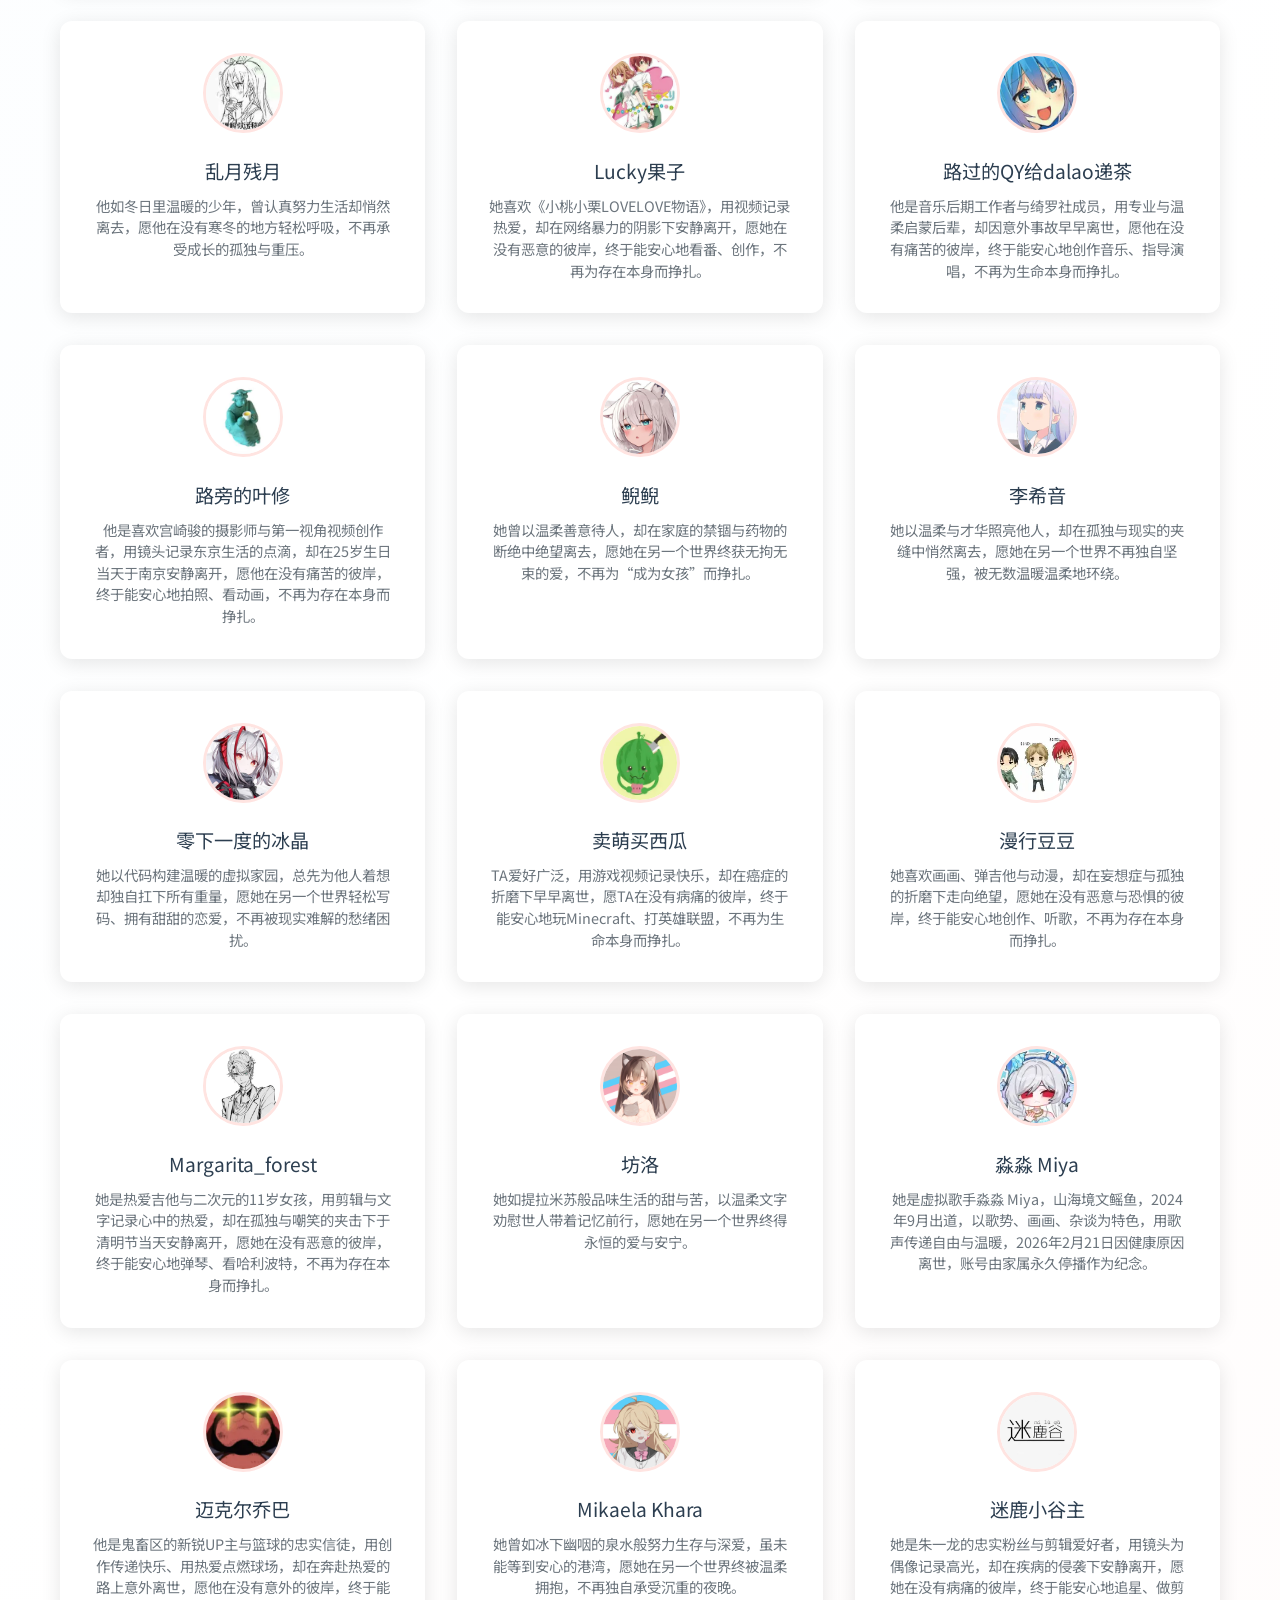
==== commit 48fc5a40: "迁移至engrave.xin" ====
--- a/index.html
+++ b/index.html
@@ -4,8 +4,6 @@
 <head>
     <meta charset="UTF-8">
     <meta name="viewport" content="width=device-width, initial-scale=1.0">
-    <meta name="robots" content="noindex, nofollow">
-    <meta name="referrer" content="no-referrer">
     <title>星语铭 | 数字记忆花园</title>
     <meta name="description" content="星语铭 - 一个非营利性的数字记忆存档计划，铭记每一个珍贵的生命故事。">
 
@@ -46,10 +44,10 @@
             <section class="intro-section">
                 <h2>星语铭 · 自介</h2>
                 <div class="intro-content">
-                    你好。我们是「星语铭」（engrave.ren）——一座以星光为墨、以记忆为碑的数字花园。
+                    你好。我们是「星语铭」（engrave.xin，原址 engrave.ren）——一座以星光为墨、以记忆为碑的数字花园。
                     铭，是雕刻时光的温柔抵抗。
                     当现实中的痕迹随风雨淡去，我们选择将那些珍贵的存在，一寸一寸铭刻进永恒。不是用大理石，而是用你我共同的记忆；不是刻在物理碑石上，而是刻进每一次被想起的微光里。
-                    engrave.ren——"人"在此相聚，"仁"在此长存。每一个名字，都值得被郑重镌刻；每一段生命，都配得上不被遗忘的尊严。
+                    engrave.xin——"心"在此相聚，"信"在此长存。每一个名字，都值得被郑重镌刻；每一段生命，都配得上不被遗忘的尊严。
                     星语，是离去的朋友化作星辰后的低语。
                     他们或许已隐入夜空，却从未真正离去。当月光漫过窗台，当风铃轻响，当某段旋律忽然浮现——那是他们在星海彼端，以光年为尺，向我们传递的絮语。
                     尤其是那些因身份认同而遭受困境的同伴，那些以盟友之名默默守护的同行者：现实中的纪念碑或许未能刻下他们本真的名字，但在这里，每一颗星辰都将以真实的模样闪耀，每一句低语都将被完整聆听。
@@ -72,7 +70,7 @@
             <div class="warning-box">
                 <h3>⚠ 重要声明与使用须知</h3>
                 <h4>一、内容性质与用户责任</h4>
-                <p>本网站（engrave.ren）为非营利性人文记忆存档平台，所有内容均基于公开渠道整理，旨在为离去的朋友留存记忆。您在浏览前，请知悉并同意：</p>
+                <p>本网站（engrave.xin）为非营利性人文记忆存档平台，所有内容均基于公开渠道整理，旨在为离去的朋友留存记忆。您在浏览前，请知悉并同意：</p>
                 <ul>
                     <li>部分存档涉及创伤性经历、生命困境等沉重话题，相关内容可能引发情绪波动。若您感到不适，请立即停止浏览并寻求专业支持（文末提供援助资源）。</li>
                     <li>未成年人请在监护人陪同下访问。监护人应评估内容适宜性并承担监护责任。</li>
